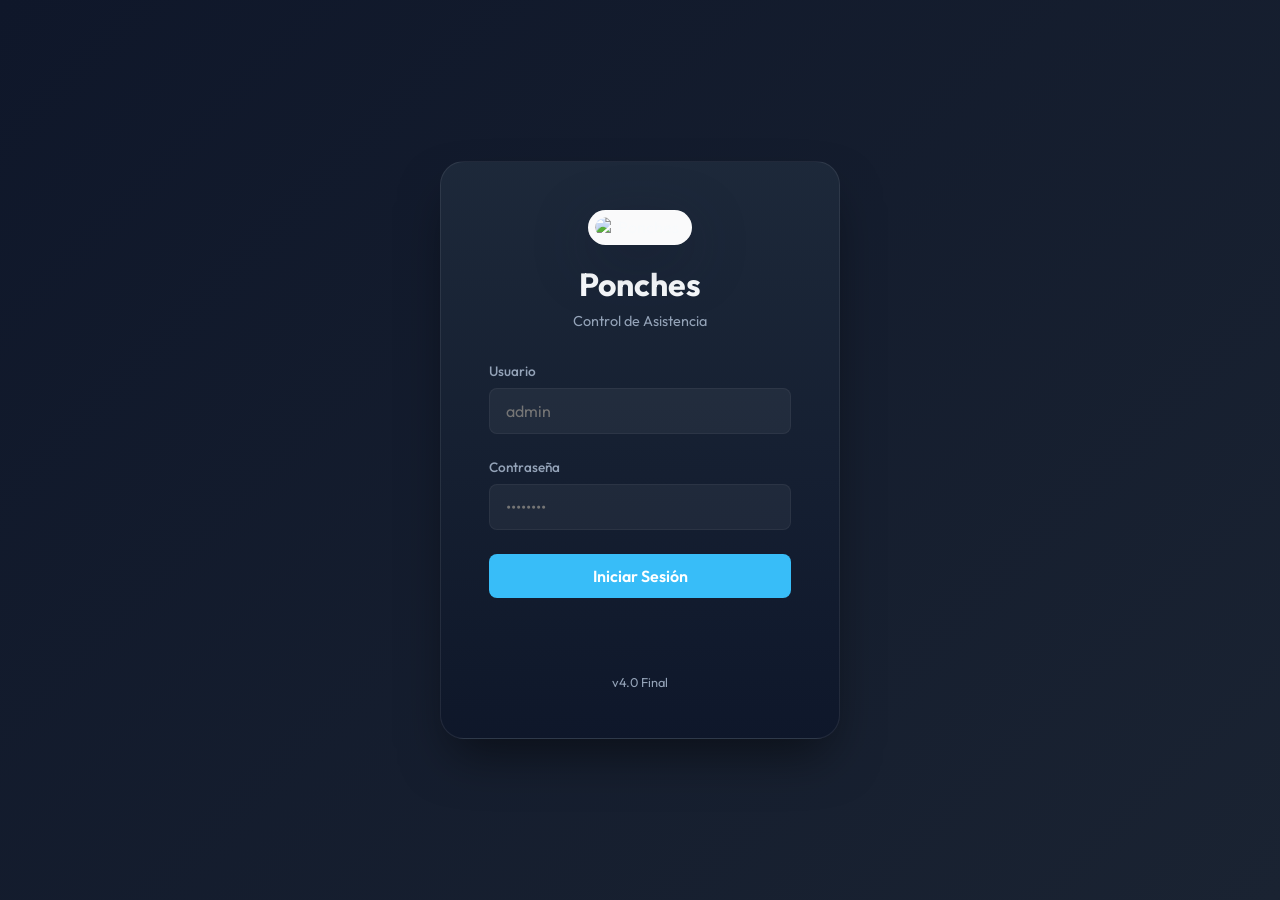
==== web/index.html @ 019fb008 "first commit" ====
<!DOCTYPE html>
<html lang="es">
<head>
    <meta charset="UTF-8">
    <meta name="viewport" content="width=device-width, initial-scale=1.0">
    <title>Ponches | Control de Asistencia Hikvision</title>
    <meta name="description" content="Sistema de control de asistencia Hikvision con panel instalable tipo PWA.">
    <meta name="theme-color" content="#1f6f5f">
    <meta name="mobile-web-app-capable" content="yes">
    <meta name="apple-mobile-web-app-capable" content="yes">
    <meta name="apple-mobile-web-app-status-bar-style" content="default">
    <meta name="apple-mobile-web-app-title" content="Ponches">
    <link rel="manifest" href="/manifest.webmanifest">
    <link rel="stylesheet" href="style.css?v=20260320a">
    <link rel="preconnect" href="https://fonts.googleapis.com">
    <link rel="preconnect" href="https://fonts.gstatic.com" crossorigin>
    <link href="https://fonts.googleapis.com/css2?family=Outfit:wght@300;400;600;700&display=swap" rel="stylesheet">
    <link rel="icon" href="data:image/svg+xml,<svg xmlns=%22http://www.w3.org/2000/svg%22 viewBox=%220 0 100 100%22><text y=%22.9em%22 font-size=%2290%22>⌚</text></svg>">
    <link rel="shortcut icon" href="/favicon-32.png" type="image/png">
    <link rel="icon" href="/favicon-32.png" sizes="32x32" type="image/png">
    <link rel="icon" href="/icons/icon-192.png" sizes="192x192" type="image/png">
    <link rel="apple-touch-icon" href="/apple-touch-icon.png">
</head>
<body>
    <svg class="app-icon-sprite" aria-hidden="true" focusable="false">
        <symbol id="icon-clock" viewBox="0 0 24 24">
            <path d="M12 6.75v5.25l3.5 2.1" fill="none" stroke="currentColor" stroke-linecap="round" stroke-linejoin="round" stroke-width="1.8"/>
            <circle cx="12" cy="12" r="8.25" fill="none" stroke="currentColor" stroke-width="1.8"/>
        </symbol>
        <symbol id="icon-dashboard" viewBox="0 0 24 24">
            <path d="M4.75 4.75h6.75v6.75H4.75zM12.5 4.75h6.75v4.5H12.5zM12.5 11.5h6.75v7.75H12.5zM4.75 13.75h6.75v5.5H4.75z" fill="none" stroke="currentColor" stroke-linejoin="round" stroke-width="1.8"/>
        </symbol>
        <symbol id="icon-devices" viewBox="0 0 24 24">
            <rect x="3.75" y="5" width="16.5" height="10.5" rx="2.25" fill="none" stroke="currentColor" stroke-width="1.8"/>
            <path d="M8.25 19h7.5M12 15.5V19" fill="none" stroke="currentColor" stroke-linecap="round" stroke-width="1.8"/>
        </symbol>
        <symbol id="icon-users" viewBox="0 0 24 24">
            <path d="M8.25 11a3.25 3.25 0 1 0 0-6.5 3.25 3.25 0 0 0 0 6.5ZM15.75 10a2.75 2.75 0 1 0 0-5.5 2.75 2.75 0 0 0 0 5.5Z" fill="none" stroke="currentColor" stroke-width="1.8"/>
            <path d="M3.75 18.25c.85-2.42 2.97-3.75 6-3.75s5.15 1.33 6 3.75M14.25 18.25c.51-1.48 1.8-2.43 3.75-2.75" fill="none" stroke="currentColor" stroke-linecap="round" stroke-width="1.8"/>
        </symbol>
        <symbol id="icon-departments" viewBox="0 0 24 24">
            <path d="M6 5h4.5v4.5H6zM13.5 5H18v4.5h-4.5zM9.75 14.5h4.5V19h-4.5z" fill="none" stroke="currentColor" stroke-linejoin="round" stroke-width="1.8"/>
            <path d="M8.25 9.5v2.25h7.5V9.5M12 11.75v2.75" fill="none" stroke="currentColor" stroke-linecap="round" stroke-linejoin="round" stroke-width="1.8"/>
        </symbol>
        <symbol id="icon-briefcase" viewBox="0 0 24 24">
            <path d="M9 6.25V5.5A1.75 1.75 0 0 1 10.75 3.75h2.5A1.75 1.75 0 0 1 15 5.5v.75" fill="none" stroke="currentColor" stroke-width="1.8"/>
            <rect x="3.75" y="6.25" width="16.5" height="11.5" rx="2.25" fill="none" stroke="currentColor" stroke-width="1.8"/>
            <path d="M3.75 11.25h16.5" fill="none" stroke="currentColor" stroke-width="1.8"/>
        </symbol>
        <symbol id="icon-attendance" viewBox="0 0 24 24">
            <path d="M7 3.75v3M17 3.75v3M4.75 8h14.5M6 6.25h12A1.75 1.75 0 0 1 19.75 8v10A1.75 1.75 0 0 1 18 19.75H6A1.75 1.75 0 0 1 4.25 18V8A1.75 1.75 0 0 1 6 6.25Z" fill="none" stroke="currentColor" stroke-linecap="round" stroke-linejoin="round" stroke-width="1.8"/>
            <path d="m9.25 13 1.75 1.75L14.75 11" fill="none" stroke="currentColor" stroke-linecap="round" stroke-linejoin="round" stroke-width="1.8"/>
        </symbol>
        <symbol id="icon-reports" viewBox="0 0 24 24">
            <path d="M7 4.25h7.25l3.5 3.5V18A1.75 1.75 0 0 1 16 19.75H7A1.75 1.75 0 0 1 5.25 18V6A1.75 1.75 0 0 1 7 4.25Z" fill="none" stroke="currentColor" stroke-linejoin="round" stroke-width="1.8"/>
            <path d="M14.25 4.25V8h3.5M8.5 11.25h6.75M8.5 14.25h6.75" fill="none" stroke="currentColor" stroke-linecap="round" stroke-linejoin="round" stroke-width="1.8"/>
        </symbol>
        <symbol id="icon-calendar" viewBox="0 0 24 24">
            <rect x="3.75" y="4" width="16.5" height="16" rx="2" fill="none" stroke="currentColor" stroke-linecap="round" stroke-linejoin="round" stroke-width="1.8"/>
            <path d="M7 2v4M17 2v4M3.75 9h16.5M8 14h2M14 14h2M8 18h2" fill="none" stroke="currentColor" stroke-linecap="round" stroke-linejoin="round" stroke-width="1.8"/>
        </symbol>
        <symbol id="icon-settings" viewBox="0 0 24 24">
            <path d="M12 8.75A3.25 3.25 0 1 0 12 15.25 3.25 3.25 0 0 0 12 8.75Z" fill="none" stroke="currentColor" stroke-width="1.8"/>
            <path d="M19 12a7.9 7.9 0 0 0-.12-1.33l2-1.56-1.9-3.3-2.42.78A8.09 8.09 0 0 0 14.2 5.3L13.75 2.75h-3.5L9.8 5.3a8.09 8.09 0 0 0-2.36 1.29l-2.42-.78-1.9 3.3 2 1.56A7.9 7.9 0 0 0 5 12c0 .45.04.9.12 1.33l-2 1.56 1.9 3.3 2.42-.78c.72.55 1.52.99 2.36 1.29l.45 2.55h3.5l.45-2.55c.84-.3 1.64-.74 2.36-1.29l2.42.78 1.9-3.3-2-1.56c.08-.43.12-.88.12-1.33Z" fill="none" stroke="currentColor" stroke-linejoin="round" stroke-width="1.4"/>
        </symbol>
        <symbol id="icon-alert" viewBox="0 0 24 24">
            <path d="M12 4.5 19.25 18H4.75L12 4.5Z" fill="none" stroke="currentColor" stroke-linejoin="round" stroke-width="1.8"/>
            <path d="M12 9v4.5M12 16.75h.01" fill="none" stroke="currentColor" stroke-linecap="round" stroke-width="1.8"/>
        </symbol>
        <symbol id="icon-chart" viewBox="0 0 24 24">
            <path d="M5 18.25h14M7.5 15.5V11M12 15.5V7.5M16.5 15.5V9.25" fill="none" stroke="currentColor" stroke-linecap="round" stroke-width="1.8"/>
        </symbol>
        <symbol id="icon-support" viewBox="0 0 24 24">
            <path d="M12 19.25a7.25 7.25 0 1 0-7.25-7.25" fill="none" stroke="currentColor" stroke-linecap="round" stroke-linejoin="round" stroke-width="1.8"/>
            <path d="M7.5 12.5v2.25A1.75 1.75 0 0 0 9.25 16.5h.75M16.5 12.5v1.5A4 4 0 0 1 12.5 18h-1" fill="none" stroke="currentColor" stroke-linecap="round" stroke-linejoin="round" stroke-width="1.8"/>
            <rect x="5.25" y="11" width="2.5" height="4.5" rx="1.1" fill="none" stroke="currentColor" stroke-width="1.8"/>
            <rect x="16.25" y="11" width="2.5" height="4.5" rx="1.1" fill="none" stroke="currentColor" stroke-width="1.8"/>
        </symbol>
        <symbol id="icon-phone" viewBox="0 0 24 24">
            <path d="M6.56 4.75h2.18c.43 0 .8.29.9.71l.54 2.27a.98.98 0 0 1-.28.95l-1.16 1.12a14.03 14.03 0 0 0 5.46 5.46l1.12-1.16c.25-.26.62-.37.97-.28l2.25.54c.42.1.71.47.71.9v2.18c0 .55-.45 1-1 1h-1.5C10 19.4 4.6 14 4.6 7.25v-1.5c0-.55.45-1 1-1Z" fill="none" stroke="currentColor" stroke-linecap="round" stroke-linejoin="round" stroke-width="1.8"/>
        </symbol>
        <symbol id="icon-mail" viewBox="0 0 24 24">
            <rect x="3.75" y="5.25" width="16.5" height="13.5" rx="2" fill="none" stroke="currentColor" stroke-width="1.8"/>
            <path d="m5.25 7 6.05 5.13a1.1 1.1 0 0 0 1.4 0L18.75 7" fill="none" stroke="currentColor" stroke-linecap="round" stroke-linejoin="round" stroke-width="1.8"/>
        </symbol>
        <symbol id="icon-globe" viewBox="0 0 24 24">
            <circle cx="12" cy="12" r="8.25" fill="none" stroke="currentColor" stroke-width="1.8"/>
            <path d="M12 3.75c2.05 2.04 3.25 5.06 3.25 8.25s-1.2 6.21-3.25 8.25c-2.05-2.04-3.25-5.06-3.25-8.25S9.95 5.79 12 3.75ZM4.25 12h15.5" fill="none" stroke="currentColor" stroke-linecap="round" stroke-linejoin="round" stroke-width="1.8"/>
        </symbol>
        <symbol id="icon-travel" viewBox="0 0 24 24">
            <path d="M20 7.5H4a1.75 1.75 0 0 0-1.75 1.75v8A1.75 1.75 0 0 0 4 19h16a1.75 1.75 0 0 0 1.75-1.75v-8A1.75 1.75 0 0 0 20 7.5Z" fill="none" stroke="currentColor" stroke-linejoin="round" stroke-width="1.8"/>
            <path d="M15.5 7.5V6a2 2 0 0 0-2-2h-3a2 2 0 0 0-2 2v1.5" fill="none" stroke="currentColor" stroke-linejoin="round" stroke-width="1.8"/>
            <path d="M12 12v3m-3-1.5h6" fill="none" stroke="currentColor" stroke-linecap="round" stroke-width="1.8"/>
        </symbol>
    </svg>
    <!-- Login Screen -->
    <div id="login-screen" class="login-screen">
        <div class="login-card">
            <div class="login-header">
                <img src="/logo-ponche.png" alt="Ponches" class="brand-logo-image login-brand-image">
                <h1>Ponches</h1>
                <p>Control de Asistencia</p>
            </div>
            <form id="login-form" class="login-form">
                <div class="form-group">
                    <label for="login-username">Usuario</label>
                    <input type="text" id="login-username" name="username" required placeholder="admin">
                </div>
                <div class="form-group">
                    <label for="login-password">Contraseña</label>
                    <input type="password" id="login-password" name="password" required placeholder="••••••••">
                </div>
                <button type="submit" class="btn btn-login">Iniciar Sesión</button>
                <p id="login-error" class="login-error"></p>
            </form>
            <p class="login-footer">v4.0 Final</p>
        </div>
    </div>

    <!-- Main App (hidden until logged in) -->
    <div class="app-container" id="app-container" style="display: none;">
        <div class="sidebar-backdrop" id="sidebar-backdrop"></div>
        <aside class="sidebar">
            <div class="logo">
                <img src="/logo-ponche.png" alt="Ponches" class="brand-logo-image sidebar-brand-image">
                <div class="logo-copy">
                    <h1>Ponches</h1>
                    <p>Control Empresarial</p>
                </div>
            </div>
            <nav>
                <ul>
                    <li class="active" data-page="dashboard" data-title="Dashboard"><span class="nav-item-content"><svg class="nav-icon" viewBox="0 0 24 24" aria-hidden="true"><use href="#icon-dashboard"></use></svg><span class="nav-text">Dashboard</span></span></li>
                    <li data-page="devices" data-title="Dispositivos"><span class="nav-item-content"><svg class="nav-icon" viewBox="0 0 24 24" aria-hidden="true"><use href="#icon-devices"></use></svg><span class="nav-text">Dispositivos</span></span></li>
                    <li class="nav-label">Organización</li>
                    <li data-page="employees" data-title="Empleados" class="nav-item-org"><span class="nav-item-content"><svg class="nav-icon" viewBox="0 0 24 24" aria-hidden="true"><use href="#icon-users"></use></svg><span class="nav-text">Empleados</span></span></li>
                    <li data-page="departments" data-title="Departamentos" class="nav-item-org"><span class="nav-item-content"><svg class="nav-icon" viewBox="0 0 24 24" aria-hidden="true"><use href="#icon-departments"></use></svg><span class="nav-text">Departamentos</span></span></li>
                    <li data-page="positions" data-title="Cargos" class="nav-item-org"><span class="nav-item-content"><svg class="nav-icon" viewBox="0 0 24 24" aria-hidden="true"><use href="#icon-briefcase"></use></svg><span class="nav-text">Cargos</span></span></li>
                    <li data-page="attendance" data-title="Asistencia" class="nav-item-org"><span class="nav-item-content"><svg class="nav-icon" viewBox="0 0 24 24" aria-hidden="true"><use href="#icon-attendance"></use></svg><span class="nav-text">Asistencia</span></span></li>
                    <li data-page="travel-allowances" data-title="Viáticos" class="nav-item-org"><span class="nav-item-content"><svg class="nav-icon" viewBox="0 0 24 24" aria-hidden="true"><use href="#icon-travel"></use></svg><span class="nav-text">Viáticos</span></span></li>
                    <li data-page="leaves" data-title="Permisos" class="nav-item-org"><span class="nav-item-content"><svg class="nav-icon" viewBox="0 0 24 24" aria-hidden="true"><use href="#icon-calendar"></use></svg><span class="nav-text">Permisos</span></span></li>
                    <li data-page="reports" data-title="Reportes"><span class="nav-item-content"><svg class="nav-icon" viewBox="0 0 24 24" aria-hidden="true"><use href="#icon-reports"></use></svg><span class="nav-text">Reportes</span></span></li>
                    <li data-page="settings">Configuración</li>
                </ul>
            </nav>
            <div class="sidebar-footer">
                <div class="sidebar-support-wrap" id="support-fab-wrap" style="padding-top: 1rem; border-top: 1px solid var(--border);">
                    <button type="button" class="btn btn-secondary btn-sm" id="support-fab-button" style="width: 100%; justify-content: flex-start; gap: 0.8rem; padding: 0.8rem 1rem;">
                        <svg viewBox="0 0 24 24" aria-hidden="true" style="width: 18px; height: 18px;"><use href="#icon-support"></use></svg>
                        <span>Soporte Técnico</span>
                    </button>
                    <p style="margin-top: 1rem; opacity: 0.5; font-size: 0.72rem;">v4.0 Final</p>
                </div>
            </div>
        </aside>

        <main class="content">
            <header class="top-bar">
                <div class="top-bar-title">
                    <button class="mobile-menu-btn" id="btn-mobile-menu" type="button" aria-label="Abrir menú">
                        <span></span>
                        <span></span>
                        <span></span>
                    </button>
                    <img src="/logo-ponche.png" alt="Ponches" class="brand-logo-image top-bar-brand-image">
                    <h2 id="page-title">Dashboard</h2>
                </div>
                <div class="user-profile">
                    <span class="status-dot"></span>
                    <span class="username" id="current-username">Admin</span>
                    <button class="btn btn-sm btn-secondary" id="btn-logout" style="margin-left: 10px;">Salir</button>
                </div>
            </header>

            <section id="dashboard" class="page active">
                <div class="dashboard-shell">
                    <div class="dashboard-hero">
                        <div class="dashboard-hero-copy">
                            <span class="eyebrow">Centro de Control</span>
                            <h3>Operacion diaria de asistencia</h3>
                            <p>Monitorea el estado de la jornada, revisa el flujo de ponches en tiempo real y mantén la operación alineada con la configuración corporativa.</p>
                            <div class="dashboard-hero-tags">
                                <span class="dashboard-tag">Tiempo real</span>
                                <span class="dashboard-tag" id="dashboard-date-label">Sincronizando jornada</span>
                            </div>
                        </div>
                        <div class="dashboard-brand-card">
                            <img src="/logo-ponche.png" alt="Ponches" class="brand-logo-image dashboard-brand-image">
                            <div class="dashboard-brand-copy">
                                <span class="dashboard-brand-kicker">Grupo MV</span>
                                <strong>Ponches</strong>
                                <p>Panel operativo unificado para asistencia, dispositivos y estructura organizacional.</p>
                            </div>
                        </div>
                    </div>
                <div class="stats-grid dashboard-stats-grid">
                    <div class="stat-card">
                        <div class="stat-card-header">
                            <span class="stat-icon" aria-hidden="true"><svg viewBox="0 0 24 24"><use href="#icon-users"></use></svg></span>
                            <h3>Presentes</h3>
                        </div>
                        <p class="number" id="stats-present">0</p>
                        <span class="trend positive">Empleados con registro activo hoy</span>
                    </div>
                    <div class="stat-card">
                        <div class="stat-card-header">
                            <span class="stat-icon" aria-hidden="true"><svg viewBox="0 0 24 24"><use href="#icon-alert"></use></svg></span>
                            <h3>Tardanzas</h3>
                        </div>
                        <p class="number" id="stats-late">0</p>
                        <span class="trend negative">2 requiere atención</span>
                    </div>
                    <div class="stat-card">
                        <h3>Ausentes</h3>
                        <p class="number" id="stats-absent">0</p>
                    </div>
                    <div class="stat-card">
                        <h3>Dispositivos</h3>
                        <p class="number" id="stats-devices">0</p>
                        <span class="trend">En línea</span>
                    </div>
                </div>
                </div>

                <div class="live-feed dashboard-panel">
                    <div class="feed-header">
                        <div>
                            <h3>Ponches en Tiempo Real</h3>
                            <p class="section-lead">Actividad reciente recibida por WebSocket y estado de conectividad del ecosistema operativo.</p>
                        </div>
                        <button class="btn btn-sm" id="btn-scan">Escanear Red</button>
                    </div>
                    <div class="feed-table-container">
                        <table id="events-table">
                            <thead>
                                <tr>
                                    <th>Hora</th>
                                    <th>Empleado</th>
                                    <th>ID</th>
                                    <th>Terminal</th>
                                    <th>Estado</th>
                                </tr>
                            </thead>
                            <tbody>
                                <!-- Dinámico -->
                            </tbody>
                        </table>
                    </div>
                </div>
            </section>

            <section id="devices" class="page">
                <div class="page-header">
                    <div>
                        <h3>Administrador de Dispositivos</h3>
                        <p class="section-lead">Gestiona múltiples terminales Hikvision, define una por defecto y mantén el descubrimiento de red separado de la configuración operativa.</p>
                    </div>
                    <div class="header-actions">
                        <button class="btn btn-secondary btn-sm" id="btn-add-device">+ Nuevo Dispositivo</button>
                        <button class="btn btn-sm" id="btn-refresh-devices">Refrescar SADP</button>
                    </div>
                </div>
                <div class="device-admin-grid">
                    <div class="device-panel device-overview">
                        <div class="device-overview-copy">
                            <span class="eyebrow">Arquitectura</span>
                            <h4>Terminales administradas por empresa</h4>
                            <p>La terminal marcada como predeterminada alimenta la configuración activa del backend. Las demás quedan registradas para operación, expansión y futura rotación.</p>
                        </div>
                        <div class="device-overview-metrics">
                            <div class="device-metric">
                                <span class="device-metric-label">Gestionados</span>
                                <strong id="managed-devices-count">0</strong>
                            </div>
                            <div class="device-metric">
                                <span class="device-metric-label">Predeterminado</span>
                                <strong id="default-device-name">Sin asignar</strong>
                            </div>
                        </div>
                    </div>

                    <div class="device-panel">
                        <div class="device-panel-header">
                            <div>
                                <h4>Dispositivos configurados</h4>
                                <p>Alias, credenciales y prioridad operativa.</p>
                            </div>
                            <button class="btn btn-secondary btn-sm" id="btn-add-device-inline">Agregar manual</button>
                        </div>
                        <div class="users-table-container">
                            <table id="managed-devices-table">
                                <thead>
                                    <tr>
                                        <th>Dispositivo</th>
                                        <th>IP / Puerto</th>
                                        <th>Credenciales</th>
                                        <th>Rol</th>
                                        <th>Acciones</th>
                                    </tr>
                                </thead>
                                <tbody id="managed-devices-list">
                                    <!-- Dispositivos gestionados -->
                                </tbody>
                            </table>
                        </div>
                    </div>

                    <div class="device-panel">
                        <div class="device-panel-header">
                            <div>
                                <h4>Descubiertos en la red</h4>
                                <p>Resultados de SADP para importar rápidamente al inventario.</p>
                            </div>
                            <button class="btn btn-sm" id="btn-scan-devices-inline">Escanear ahora</button>
                        </div>
                        <div class="users-table-container">
                            <table id="devices-table">
                                <thead>
                                    <tr>
                                        <th>Modelo</th>
                                        <th>Serie</th>
                                        <th>IP</th>
                                        <th>Fuente</th>
                                        <th>Acción</th>
                                    </tr>
                                </thead>
                                <tbody id="discovered-devices-list">
                                    <!-- Dispositivos encontrados aparecerán aquí -->
                                </tbody>
                            </table>
                        </div>
                    </div>
                </div>
            </section>

            <section id="employees" class="page">
                <div class="page-header">
                    <h3>Gestión de Empleados</h3>
                    <button class="btn btn-sm" id="btn-add-employee">+ Nuevo Empleado</button>
                </div>
                <div class="employees-grid" id="employees-list">
                    <!-- Tarjetas de empleados -->
                </div>
            </section>

            <section id="departments" class="page">
                <div class="page-header">
                    <h3>Gestión de Departamentos</h3>
                    <button class="btn btn-sm" id="btn-add-dept">+ Nuevo Departamento</button>
                </div>
                <div class="card">
                    <div class="users-table-container">
                        <table id="departments-table">
                            <thead>
                                <tr>
                                    <th>Nombre</th>
                                    <th>Descripción</th>
                                    <th>Empleados</th>
                                    <th>Acciones</th>
                                </tr>
                            </thead>
                            <tbody id="departments-list">
                                <!-- Departamentos cargados dinámicamente -->
                            </tbody>
                        </table>
                    </div>
                </div>
            </section>

            <section id="positions" class="page">
                <div class="page-header">
                    <h3>Gestión de Cargos / Posiciones</h3>
                    <button class="btn btn-sm" id="btn-add-pos">+ Nuevo Cargo</button>
                </div>
                <div class="card">
                    <div class="users-table-container">
                        <table id="positions-table">
                            <thead>
                                <tr>
                                    <th>Nombre</th>
                                    <th>Departamento</th>
                                    <th>Nivel</th>
                                    <th>Empleados</th>
                                    <th>Acciones</th>
                                </tr>
                            </thead>
                            <tbody id="positions-list">
                                <!-- Cargos cargados dinámicamente -->
                            </tbody>
                        </table>
                    </div>
                </div>
            </section>


            <!-- Permisos y Ausencias -->
            <section id="leaves" class="page">
                <div class="page-header">
                    <div>
                        <h3>Permisos y Ausencias</h3>
                        <p class="section-lead">Gestión de ausencias justificadas, vacaciones, licencias médicas y otros permisos autorizados.</p>
                    </div>
                    <div class="header-actions">
                        <button class="btn btn-sm" id="btn-new-leave" type="button" onclick="openNewLeaveModal()">+ Nuevo Permiso</button>
                    </div>
                </div>
                <div class="travel-filter-bar">
                    <button class="leave-filter-btn active" data-status="all">Todos</button>
                    <button class="leave-filter-btn" data-status="Approved">Aprobados</button>
                    <button class="leave-filter-btn" data-status="Pending">Pendientes</button>
                    <button class="leave-filter-btn" data-status="Rejected">Rechazados</button>
                </div>
                <div class="card" style="padding: 0;">
                    <div class="users-table-container">
                        <table id="leaves-table">
                            <thead>
                                <tr>
                                    <th>Empleado</th>
                                    <th>Tipo</th>
                                    <th>Fecha</th>
                                    <th>Días</th>
                                    <th>Estado / Autoriza</th>
                                    <th>Acciones</th>
                                </tr>
                            </thead>
                            <tbody id="leaves-list">
                                <!-- Dinámico -->
                            </tbody>
                        </table>
                    </div>
                </div>
            </section>

            <!-- Viáticos -->
            <section id="travel-allowances" class="page">
                <div class="page-header">
                    <div>
                        <h3>Solicitudes de Viáticos</h3>
                        <p class="section-lead">Gestiona solicitudes de viáticos con cálculo automático basado en tarifas configuradas.</p>
                    </div>
                    <div class="header-actions">
                        <button class="btn btn-secondary btn-sm" id="btn-manage-rates">
                            <svg viewBox="0 0 24 24" aria-hidden="true" style="width:16px;height:16px"><use href="#icon-settings"></use></svg>
                            Tarifas
                        </button>
                        <button class="btn btn-sm" id="btn-new-travel">
                            + Nueva Solicitud
                        </button>
                    </div>
                </div>

                <!-- Filter bar -->
                <div class="travel-filter-bar">
                    <button class="travel-filter-btn active" data-status="all">Todas</button>
                    <button class="travel-filter-btn" data-status="Pending">Pendientes</button>
                    <button class="travel-filter-btn" data-status="Approved">Aprobadas</button>
                    <button class="travel-filter-btn" data-status="Rejected">Rechazadas</button>
                </div>

                <div class="card" style="padding: 0;">
                    <div class="users-table-container">
                        <table id="travel-table">
                            <thead>
                                <tr>
                                    <th>Empleado</th>
                                    <th>Destino</th>
                                    <th>Salida</th>
                                    <th>Regreso</th>
                                    <th>Días</th>
                                    <th>Tarifa</th>
                                    <th>Monto</th>
                                    <th>Estado</th>
                                    <th>Acciones</th>
                                </tr>
                            </thead>
                            <tbody id="travel-list">
                                <tr>
                                    <td colspan="9" style="text-align:center;padding:2rem;color:var(--text-muted);">Selecciona la sección de viáticos para cargar los datos.</td>
                                </tr>
                            </tbody>
                        </table>
                    </div>
                </div>
            </section>

            <section id="reports" class="page">
                <div class="page-header">
                    <h3>Reportes Empresariales</h3>
                </div>
                <div class="reports-grid">
                    <div class="report-card">
                        <span class="report-icon" aria-hidden="true"><svg viewBox="0 0 24 24"><use href="#icon-reports"></use></svg></span>
                        <h4>Asistencia Diaria</h4>
                        <p>Resumen de entradas y salidas del día.</p>
                        <div class="download-btns">
                            <button class="btn-outline btn-sm">PDF</button>
                            <button class="btn-outline btn-sm">Excel</button>
                        </div>
                    </div>
                    <div class="report-card">
                        <span class="report-icon" aria-hidden="true"><svg viewBox="0 0 24 24"><use href="#icon-attendance"></use></svg></span>
                        <h4>Pre-Nómina Quincenal</h4>
                        <p>Cálculo de horas para pago de personal.</p>
                        <div class="download-btns">
                            <button class="btn-outline btn-sm">Excel</button>
                        </div>
                    </div>
                    <div class="report-card">
                        <span class="report-icon" aria-hidden="true"><svg viewBox="0 0 24 24"><use href="#icon-alert"></use></svg></span>
                        <h4>Tardanzas y Faltas</h4>
                        <p>Control disciplinario y puntualidad.</p>
                        <div class="download-btns">
                            <button class="btn-outline btn-sm">PDF</button>
                        </div>
                    </div>
                    <div class="report-card">
                        <span class="report-icon" aria-hidden="true"><svg viewBox="0 0 24 24"><use href="#icon-chart"></use></svg></span>
                        <h4>KPIs de Asistencia</h4>
                        <p>Tasa de ausentismo y efectividad.</p>
                        <div class="download-btns">
                            <button class="btn-outline btn-sm">PDF</button>
                        </div>
                    </div>

                </div>
            </section>

            <!-- ===== REPORTE DE ASISTENCIA EN VIVO ===== -->
            <section id="attendance" class="page">
                <div class="ar-shell">
                    <!-- top bar -->
                    <div class="ar-topbar">
                        <div class="ar-topbar-title">

                            <h3>Asistencia por Período</h3>
                        </div>
                        <div class="ar-export-btns">
                            <button class="btn btn-secondary btn-sm" id="ar-export-excel">
                                <svg viewBox="0 0 24 24" aria-hidden="true" style="width:15px;height:15px"><use href="#icon-reports"></use></svg>
                                Excel
                            </button>
                            <button class="btn btn-sm" id="ar-export-pdf">
                                <svg viewBox="0 0 24 24" aria-hidden="true" style="width:15px;height:15px"><use href="#icon-reports"></use></svg>
                                PDF
                            </button>
                        </div>
                    </div>

                    <!-- filters -->
                    <div class="ar-filters">
                        <div class="ar-filter-group">
                            <label for="ar-from">Desde</label>
                            <input type="date" id="ar-from" class="ar-input">
                        </div>
                        <div class="ar-filter-group">
                            <label for="ar-to">Hasta</label>
                            <input type="date" id="ar-to" class="ar-input">
                        </div>
                        <div class="ar-filter-group">
                            <label for="ar-dept">Departamento</label>
                            <select id="ar-dept" class="ar-input">
                                <option value="">Todos</option>
                            </select>
                        </div>
                        <div class="ar-filter-group ar-filter-search">
                            <label for="ar-search">Buscar empleado</label>
                            <input type="text" id="ar-search" class="ar-input" placeholder="Nombre o No.">
                        </div>
                        <div class="ar-filter-group">
                            <label for="ar-status">Estado</label>
                            <select id="ar-status" class="ar-input">
                                <option value="">Todos</option>
                                <option value="Presente">Presente</option>
                                <option value="Tarde">Tarde</option>
                                <option value="Falta">Falta</option>
                                <option value="Incompleto">Incompleto</option>
                            </select>
                        </div>
                        <button class="btn btn-sm" id="ar-apply">Aplicar</button>
                    </div>

                    <!-- KPI summary chips -->
                    <div class="ar-kpis" id="ar-kpis">
                        <div class="ar-kpi ar-kpi-total">
                            <span class="ar-kpi-val" id="ar-kpi-total">—</span>
                            <span class="ar-kpi-label">Registros</span>
                        </div>
                        <div class="ar-kpi ar-kpi-present">
                            <span class="ar-kpi-val" id="ar-kpi-present">—</span>
                            <span class="ar-kpi-label">Presentes</span>
                        </div>
                        <div class="ar-kpi ar-kpi-late">
                            <span class="ar-kpi-val" id="ar-kpi-late">—</span>
                            <span class="ar-kpi-label">Tardanzas</span>
                        </div>
                        <div class="ar-kpi ar-kpi-absent">
                            <span class="ar-kpi-val" id="ar-kpi-absent">—</span>
                            <span class="ar-kpi-label">Faltas</span>
                        </div>
                        <div class="ar-kpi ar-kpi-hours">
                            <span class="ar-kpi-val" id="ar-kpi-hours">—</span>
                            <span class="ar-kpi-label">Horas Totales</span>
                        </div>
                        <div class="ar-kpi ar-kpi-overtime">
                            <span class="ar-kpi-val" id="ar-kpi-overtime">—</span>
                            <span class="ar-kpi-label">H. Extra</span>
                        </div>
                    </div>

                    <!-- Table -->
                    <div class="ar-table-wrap">
                        <div class="ar-loading" id="ar-loading">
                            <svg viewBox="0 0 24 24" class="ar-spinner" aria-hidden="true"><circle cx="12" cy="12" r="9" fill="none" stroke="currentColor" stroke-width="2" stroke-dasharray="28 56" stroke-linecap="round"/></svg>
                            Cargando datos...
                        </div>
                        <div class="ar-empty" id="ar-empty" style="display:none">
                            <svg viewBox="0 0 24 24" aria-hidden="true" style="width:40px;height:40px;opacity:.3"><use href="#icon-attendance"></use></svg>
                            <p>Sin registros para este período</p>
                        </div>
                        <table class="ar-table" id="ar-table" style="display:none">
                            <thead>
                                <tr>
                                    <th data-col="employeeNo" class="ar-th sortable">No. <span class="sort-icon"></span></th>
                                    <th data-col="employeeName" class="ar-th sortable">Empleado <span class="sort-icon"></span></th>
                                    <th data-col="department" class="ar-th sortable">Depto. <span class="sort-icon"></span></th>
                                    <th data-col="date" class="ar-th sortable">Fecha <span class="sort-icon"></span></th>
                                    <th data-col="checkIn" class="ar-th sortable">Entrada <span class="sort-icon"></span></th>
                                    <th data-col="checkOut" class="ar-th sortable">Salida <span class="sort-icon"></span></th>
                                    <th data-col="totalHours" class="ar-th sortable">Horas <span class="sort-icon"></span></th>
                                    <th data-col="overtimeHrs" class="ar-th sortable">H.Extra <span class="sort-icon"></span></th>
                                    <th data-col="lateMinutes" class="ar-th sortable">Min.Tarde <span class="sort-icon"></span></th>
                                    <th data-col="status" class="ar-th sortable">Estado <span class="sort-icon"></span></th>
                                    <th class="ar-th">Acción</th>
                                </tr>
                            </thead>
                            <tbody id="ar-tbody"></tbody>
                        </table>
                    </div>

                    <div class="ar-footer" id="ar-footer" style="display:none">
                        <span id="ar-row-count"></span>
                    </div>
                </div>
            </section>

            <section id="settings" class="page">
                <div class="page-header">
                    <div>
                        <h3>Configuración Empresarial</h3>
                        <p class="section-lead">Centraliza la identidad de la empresa, reglas de asistencia e integración LDAP en un solo flujo administrativo.</p>
                    </div>
                </div>

                <!-- Tabs Navigation -->
                <div class="tabs">
                    <button class="tab-btn active" data-tab="tab-company">
                        <span class="tab-btn-kicker">Empresa</span>
                        <span class="tab-btn-label">Identidad y Directorio</span>
                    </button>
                    <button class="tab-btn" data-tab="tab-users">
                        <span class="tab-btn-kicker">Acceso</span>
                        <span class="tab-btn-label">Usuarios del sistema</span>
                    </button>
                </div>

                <!-- Tab Content: Company -->
                <div class="tab-content active" id="tab-company">
                    <div class="settings-grid">

                        <div class="settings-card">
                            <div class="settings-card-header">
                                <div>
                                    <h4>Identidad y reglas</h4>
                                    <p>Datos visibles de la empresa y parámetros laborales globales.</p>
                                </div>
                            </div>
                            <form id="config-form">
                                <div class="form-grid">
                                    <div class="form-group" style="grid-column: 1/-1;">
                                        <label>Nombre de la Empresa</label>
                                        <input type="text" name="company_name" placeholder="Tu Empresa S.R.L.">
                                    </div>
                                    <div class="form-group" style="grid-column: 1/-1;">
                                        <label>RNC (Opcional)</label>
                                        <input type="text" name="company_rnc" placeholder="1-30-12345-6">
                                    </div>
                                    <div class="form-group">
                                        <label>Tolerancia (Minutos)</label>
                                        <input type="number" name="grace_period" value="15">
                                    </div>
                                    <div class="form-group">
                                        <label>Horas Jornada</label>
                                        <input type="number" name="work_hours" value="8">
                                    </div>
                                </div>
                                <div class="settings-actions">
                                    <button type="submit" class="btn">Guardar Configuración</button>
                                </div>
                            </form>
                        </div>

                        <div class="settings-card">
                            <div class="settings-card-header">
                                <div>
                                    <h4>Directorio LDAP / Active Directory</h4>
                                    <p>Mueve la integración corporativa al contexto correcto: empresa, identidad y sincronización de usuarios.</p>
                                </div>
                            </div>
                            <form id="ldap-form">
                                <div class="form-grid">
                                    <div class="form-group" style="grid-column: 1/-1;">
                                        <label>Servidor LDAP (Domain Controller)</label>
                                        <input type="text" name="ldap_host" placeholder="ldap.empresa.com">
                                    </div>
                                    <div class="form-group">
                                        <label>Puerto</label>
                                        <input type="number" name="ldap_port" value="389">
                                    </div>
                                    <div class="form-group">
                                        <label>Base DN</label>
                                        <input type="text" name="ldap_base_dn" placeholder="dc=empresa,dc=com">
                                    </div>
                                    <div class="form-group" style="grid-column: 1/-1;">
                                        <label>Bind DN (Usuario de Lectura)</label>
                                        <input type="text" name="ldap_bind_dn" placeholder="cn=admin,dc=empresa,dc=com">
                                    </div>
                                    <div class="form-group">
                                        <label>Bind Password</label>
                                        <input type="password" name="ldap_bind_pass" placeholder="••••••••">
                                    </div>
                                    <div class="form-group">
                                        <label>Filtro de Usuarios</label>
                                        <input type="text" name="ldap_user_filter" value="(objectClass=person)">
                                    </div>
                                </div>
                                <div class="settings-actions settings-actions-split">
                                    <div class="actions-left">
                                        <button type="button" class="btn btn-secondary" id="btn-test-ldap">Probar Conexión</button>
                                        <button type="button" class="btn btn-accent" id="btn-sync-ldap">Sincronizar Ahora</button>
                                    </div>
                                    <button type="submit" class="btn">Guardar LDAP</button>
                                </div>
                            </form>
                        </div>
                    </div>
                </div>

                <!-- Tab Content: Users -->
                <div class="tab-content" id="tab-users">
                    <div class="card">
                        <div class="page-header">
                            <h3>Usuarios del Sistema</h3>
                            <button class="btn btn-sm" id="btn-add-user">+ Nuevo Usuario</button>
                        </div>
                        <div class="users-table-container">
                            <table id="users-table">
                                <thead>
                                    <tr>
                                        <th>Username</th>
                                        <th>Nombre Completo</th>
                                        <th>Email</th>
                                        <th>Rol</th>
                                        <th>Acciones</th>
                                    </tr>
                                </thead>
                                <tbody id="users-list">
                                    <!-- Usuarios cargados dinámicamente -->
                                </tbody>
                            </table>
                        </div>
                    </div>

                    <!-- Empleados LDAP para crear usuario -->
                    <div class="card" style="margin-top: 1.5rem;">
                        <div class="page-header">
                            <h3>Crear Usuario desde LDAP</h3>
                            <button class="btn btn-sm btn-secondary" id="btn-refresh-ldap">Refrescar LDAP</button>
                        </div>
                        <p class="text-muted" style="margin-bottom: 1rem;">
                            Empleados sincronizados desde LDAP sin usuario en el sistema:
                        </p>
                        <div class="users-table-container">
                            <table id="ldap-users-table">
                                <thead>
                                    <tr>
                                        <th>Empleado</th>
                                        <th>Nombre</th>
                                        <th>Departamento</th>
                                        <th>Email</th>
                                        <th>Acción</th>
                                    </tr>
                                </thead>
                                <tbody id="ldap-users-list">
                                    <!-- Empleados LDAP cargados dinámicamente -->
                                </tbody>
                            </table>
                        </div>
                    </div>
                </div>
            </section>
        </main>

    </div>

    <div class="modal-overlay" id="employee-modal">
        <div class="modal-card">
            <div class="modal-header">
                <h3 id="modal-title">Nuevo Empleado</h3>
                <button class="close-modal">&times;</button>
            </div>
            <form id="employee-form" class="modal-body">
                <input type="hidden" name="id" id="employee-id">
                <div class="form-grid">
                    <div class="form-group">
                        <label>Nombre(s)</label>
                        <input type="text" name="firstName" required placeholder="Ej. Juan">
                    </div>
                    <div class="form-group">
                        <label>Apellido(s)</label>
                        <input type="text" name="lastName" required placeholder="Ej. Pérez">
                    </div>
                    <div class="form-group">
                        <label>ID / Cédula</label>
                        <input type="text" name="idNumber" required placeholder="000-0000000-0">
                    </div>
                    <div class="form-group">
                        <label>No. Empleado (Reloj)</label>
                        <input type="text" name="employeeNo" required placeholder="101">
                    </div>
                    <div class="form-group">
                        <label>No. Flota</label>
                        <input type="text" name="fleetNo" placeholder="Ej. FL-001">
                    </div>
                    <div class="form-group">
                        <label>No. PersonalInterno</label>
                        <input type="text" name="personalNo" placeholder="Ej. EMP-001">
                    </div>
                    <div class="form-group">
                        <label>Correo</label>
                        <input type="email" name="email" placeholder="juan@empresa.com">
                    </div>
                    <div class="form-group">
                        <label>Salario Base</label>
                        <input type="number" name="baseSalary" min="0" step="0.01" placeholder="0.00">
                    </div>
                    <div class="form-group">
                        <label>Fecha de Nacimiento</label>
                        <input type="date" name="birthDate" required>
                    </div>
                    <div class="form-group">
                        <label>Fecha de Ingreso</label>
                        <input type="date" name="hireDate" required>
                    </div>
                    <div class="form-group">
                        <label>Departamento</label>
                        <select name="departmentId" id="select-dept">
                            <option value="">Cargando...</option>
                        </select>
                    </div>
                    <div class="form-group">
                        <label>Cargo</label>
                        <select name="positionId" id="select-pos">
                            <option value="">Cargando...</option>
                        </select>
                    </div>
                    <div class="form-group">
                        <label>Estado</label>
                        <select name="status">
                            <option value="Active">Activo</option>
                            <option value="Inactive">Inactivo</option>
                            <option value="Suspended">Suspendido</option>
                            <option value="Terminated">Terminado</option>
                        </select>
                    </div>
                </div>
                <div class="modal-footer">
                    <button type="button" class="btn btn-secondary close-modal">Cancelar</button>
                    <button type="submit" class="btn" id="employee-submit-btn">Guardar Empleado</button>
                </div>
            </form>
        </div>
    </div>

    <div class="modal-overlay" id="face-modal">
        <div class="modal-card" style="width: 400px;">
            <div class="modal-header">
                <h3>Registrar Rostro</h3>
                <button class="close-modal">&times;</button>
            </div>
            <form id="face-form" class="modal-body">
                <input type="hidden" name="employeeNo" id="face-emp-no">
                <div class="form-group">
                    <label>Seleccionar Foto (JPG)</label>
                    <input type="file" name="photo" accept="image/jpeg" required>
                </div>
                <p class="text-muted" style="font-size: 0.75rem; margin-top: 10px;">
                    La foto debe tener buena iluminación y el rostro centrado.
                </p>
                <div class="modal-footer">
                    <button type="button" class="btn btn-secondary close-modal">Cancelar</button>
                    <button type="submit" class="btn">Enviar al Dispositivo</button>
                </div>
            </form>
        </div>
    </div>

    <div class="modal-overlay" id="device-modal">
        <div class="modal-card" style="width: 560px;">
            <div class="modal-header">
                <h3 id="device-modal-title">Nuevo Dispositivo</h3>
                <button class="close-modal">&times;</button>
            </div>
            <form id="device-form" class="modal-body">
                <input type="hidden" name="id" id="device-id">
                <div class="form-grid">
                    <div class="form-group">
                        <label>Alias del Dispositivo</label>
                        <input type="text" name="name" id="device-name" required placeholder="Ej. Terminal Recepción">
                    </div>
                    <div class="form-group">
                        <label>IP</label>
                        <input type="text" name="ip" id="device-ip" required placeholder="192.168.1.64">
                    </div>
                    <div class="form-group">
                        <label>Puerto</label>
                        <input type="number" name="port" id="device-port" value="80">
                    </div>
                    <div class="form-group">
                        <label>Usuario</label>
                        <input type="text" name="username" id="device-username" placeholder="admin">
                    </div>
                    <div class="form-group">
                        <label>Contraseña</label>
                        <input type="password" name="password" id="device-password" placeholder="••••••••">
                    </div>
                    <div class="form-group">
                        <label>Origen</label>
                        <select name="source" id="device-source">
                            <option value="manual">Manual</option>
                            <option value="sadp">SADP</option>
                        </select>
                    </div>
                    <div class="form-group">
                        <label>Modelo</label>
                        <input type="text" name="model" id="device-model" placeholder="DS-K1T671">
                    </div>
                    <div class="form-group">
                        <label>Serie</label>
                        <input type="text" name="serial" id="device-serial" placeholder="Serial del dispositivo">
                    </div>
                    <div class="form-group" style="grid-column: 1/-1;">
                        <label class="checkbox-inline">
                            <input type="checkbox" name="isDefault" id="device-default">
                            <span>Marcar como dispositivo predeterminado</span>
                        </label>
                    </div>
                </div>
                <div class="modal-footer">
                    <button type="button" class="btn btn-secondary close-modal">Cancelar</button>
                    <button type="submit" class="btn">Guardar Dispositivo</button>
                </div>
            </form>
        </div>
    </div>

    <!-- Modal Nuevo/Editar Usuario -->
    <div class="modal-overlay" id="user-modal">
        <div class="modal-card" style="width: 500px;">
            <div class="modal-header">
                <h3 id="user-modal-title">Nuevo Usuario</h3>
                <button class="close-modal">&times;</button>
            </div>
            <form id="user-form" class="modal-body">
                <input type="hidden" name="id" id="user-id">
                <input type="hidden" name="employeeId" id="user-employee-id">
                <div class="form-grid">
                    <div class="form-group">
                        <label>Username</label>
                        <input type="text" name="username" id="user-username" required placeholder="ej. jperez">
                    </div>
                    <div class="form-group">
                        <label>Nombre Completo</label>
                        <input type="text" name="fullName" id="user-fullname" required placeholder="Juan Pérez">
                    </div>
                    <div class="form-group" style="grid-column: 1/-1;">
                        <label>Email</label>
                        <input type="email" name="email" id="user-email" required placeholder="juan@empresa.com">
                    </div>
                    <div class="form-group">
                        <label>Rol</label>
                        <select name="role" id="user-role" required>
                            <option value="viewer">Viewer (Solo lectura)</option>
                            <option value="manager">Manager (Gestión empleados)</option>
                            <option value="admin">Admin (Acceso completo)</option>
                        </select>
                    </div>
                    <div class="form-group">
                        <label>Contraseña</label>
                        <input type="password" name="password" id="user-password" placeholder="••••••••" required>
                    </div>
                </div>
                <p class="text-muted" style="font-size: 0.75rem; margin-top: 10px;">
                    * Contraseña mínima 6 caracteres. Dejar en blanco para editar sin cambiar.
                </p>
                <div class="modal-footer">
                    <button type="button" class="btn btn-secondary close-modal">Cancelar</button>
                    <button type="submit" class="btn">Guardar Usuario</button>
                </div>
            </form>
        </div>
    </div>

    <!-- Modal Nuevo/Editar Departamento -->
    <div class="modal-overlay" id="dept-modal">
        <div class="modal-card" style="width: 500px;">
            <div class="modal-header">
                <h3 id="dept-modal-title">Nuevo Departamento</h3>
                <button class="close-modal">&times;</button>
            </div>
            <form id="dept-form" class="modal-body">
                <input type="hidden" name="id" id="dept-id">
                <div class="form-grid">
                    <div class="form-group" style="grid-column: 1/-1;">
                        <label>Nombre del Departamento</label>
                        <input type="text" name="name" id="dept-name" required placeholder="Ej. Recursos Humanos">
                    </div>
                    <div class="form-group" style="grid-column: 1/-1;">
                        <label>Descripción</label>
                        <textarea name="description" id="dept-description" rows="3" placeholder="Descripción opcional del departamento"></textarea>
                    </div>
                    <div class="form-group" style="grid-column: 1/-1;">
                        <label>Encargado / Supervisor</label>
                        <select name="managerId" id="dept-manager">
                            <option value="">Ninguno / Seleccionar después</option>
                        </select>
                        <p class="text-muted" style="font-size:0.75rem; margin-top:5px;">El encargado recibirá el reporte de empleados del departamento.</p>
                    </div>
                </div>
                <div class="modal-footer">
                    <button type="button" class="btn btn-secondary close-modal">Cancelar</button>
                    <button type="submit" class="btn">Guardar Departamento</button>
                </div>
            </form>
        </div>
    </div>

    <!-- Modal Nuevo/Editar Cargo -->
    <div class="modal-overlay" id="pos-modal">
        <div class="modal-card" style="width: 500px;">
            <div class="modal-header">
                <h3 id="pos-modal-title">Nuevo Cargo</h3>
                <button class="close-modal">&times;</button>
            </div>
            <form id="pos-form" class="modal-body">
                <input type="hidden" name="id" id="pos-id">
                <div class="form-grid">
                    <div class="form-group" style="grid-column: 1/-1;">
                        <label>Nombre del Cargo</label>
                        <input type="text" name="name" id="pos-name" required placeholder="Ej. Gerente de Ventas">
                    </div>
                    <div class="form-group">
                        <label>Departamento</label>
                        <select name="departmentId" id="pos-dept-select">
                            <option value="">Seleccionar Departamento</option>
                        </select>
                    </div>
                    <div class="form-group">
                        <label>Nivel</label>
                        <input type="number" name="level" id="pos-level" value="1" min="1" placeholder="1">
                    </div>
                </div>
                <div class="modal-footer">
                    <button type="button" class="btn btn-secondary close-modal">Cancelar</button>
                    <button type="submit" class="btn">Guardar Cargo</button>
                </div>
            </form>
        </div>
    </div>

    <!-- Modal Nueva / Editar Solicitud de Viático -->
    <div class="modal-overlay" id="travel-modal">
        <div class="modal-card" style="width: 640px;">
            <div class="modal-header">
                <h3 id="travel-modal-title">Nueva Solicitud de Viático</h3>
                <button class="close-modal" data-modal="travel-modal">&times;</button>
            </div>
            <form id="travel-form" class="modal-body">
                <input type="hidden" name="id" id="travel-id">
                <div class="form-grid">
                    <div class="form-group">
                        <label>Tipo de Solicitud</label>
                        <select id="travel-request-type" required>
                            <option value="single">Individual</option>
                            <option value="group">Grupal</option>
                        </select>
                    </div>
                    <div class="form-group">
                        <label>Nombre del Grupo (opcional)</label>
                        <input type="text" id="travel-group-name" placeholder="Ej. Brigada Norte / Equipo Comercial">
                    </div>
                    <div class="form-group">
                        <label>Empleado</label>
                        <select name="employeeId" id="travel-employee" required>
                            <option value="">Seleccionar empleado...</option>
                        </select>
                    </div>
                    <div class="form-group" id="travel-group-wrap" style="display:none;">
                        <label>Participantes</label>
                        <select id="travel-employees-group" multiple size="6">
                        </select>
                        <small class="text-muted">Usa Ctrl o Shift para seleccionar varios empleados.</small>
                    </div>
                    <div class="form-group">
                        <label>Tarifa de Viático</label>
                        <select name="rateId" id="travel-rate" required>
                            <option value="">Seleccionar tarifa...</option>
                        </select>
                    </div>
                    <div class="form-group" style="grid-column: 1/-1;">
                        <label>Destino</label>
                        <input type="text" name="destination" id="travel-destination" required placeholder="Ej. Santiago, República Dominicana">
                    </div>
                    <div class="form-group">
                        <label>Fecha de Salida</label>
                        <input type="date" name="departureDate" id="travel-departure" required>
                    </div>
                    <div class="form-group">
                        <label>Fecha de Regreso</label>
                        <input type="date" name="returnDate" id="travel-return" required>
                    </div>
                    <div class="form-group" style="grid-column: 1/-1;">
                        <label>Motivo del Viaje</label>
                        <textarea name="reason" id="travel-reason" rows="3" placeholder="Descripción del propósito del viaje..."></textarea>
                    </div>
                    <!-- Resultado del cálculo -->
                    <div class="form-group" style="grid-column: 1/-1;">
                        <div class="travel-calc-preview" id="travel-calc-preview" style="display:none;">
                            <div class="travel-calc-row">
                                <span>Días de viaje</span>
                                <strong id="travel-calc-days">—</strong>
                            </div>
                            <div class="travel-calc-row">
                                <span>Salario diario base</span>
                                <strong id="travel-calc-daily">—</strong>
                            </div>
                            <div class="travel-calc-row travel-calc-total">
                                <span>Monto calculado</span>
                                <strong id="travel-calc-amount">—</strong>
                            </div>
                        </div>
                    </div>
                </div>
                <div class="modal-footer">
                    <button type="button" class="btn btn-secondary close-modal" data-modal="travel-modal">Cancelar</button>
                    <button type="submit" class="btn" id="travel-submit-btn">Guardar Solicitud</button>
                </div>
            </form>
        </div>
    </div>

    <!-- Modal Gestión de Tarifas -->
    <div class="modal-overlay" id="rates-modal">
        <div class="modal-card" style="width: 560px;">
            <div class="modal-header">
                <h3>Gestión de Tarifas</h3>
                <button class="close-modal" data-modal="rates-modal">&times;</button>
            </div>
            <div class="modal-body">
                <!-- Form nueva tarifa -->
                <form id="rate-form">
                    <input type="hidden" id="rate-id">
                    <div class="form-grid">
                        <div class="form-group" style="grid-column: 1/-1;">
                            <label>Nombre de la Tarifa</label>
                            <input type="text" id="rate-name" required placeholder="Ej. Interior Gerencial">
                        </div>
                        <div class="form-group">
                            <label>Tipo de Cálculo</label>
                            <select id="rate-type" required>
                                <option value="fixed">Monto Fijo (RD$/día)</option>
                                <option value="percentage">Porcentual (% salario diario)</option>
                            </select>
                        </div>
                        <div class="form-group">
                            <label id="rate-value-label">Monto por día (RD$)</label>
                            <input type="number" id="rate-value" min="0.01" step="0.01" required placeholder="0.00">
                        </div>
                        <div class="form-group" style="grid-column: 1/-1; display:flex; gap:0.75rem; justify-content:flex-end;">
                            <button type="button" class="btn btn-secondary btn-sm" id="btn-rate-cancel" style="display:none;">Cancelar</button>
                            <button type="submit" class="btn btn-sm" id="rate-submit-btn">+ Agregar Tarifa</button>
                        </div>
                    </div>
                </form>
                <hr style="border-color: var(--border); margin: 1rem 0;">
                <div class="users-table-container" style="max-height: 260px;">
                    <table id="rates-table">
                        <thead>
                            <tr>
                                <th>Nombre</th>
                                <th>Tipo</th>
                                <th>Valor</th>
                                <th>Estado</th>
                                <th>Acciones</th>
                            </tr>
                        </thead>
                        <tbody id="rates-list">
                        </tbody>
                    </table>
                </div>
            </div>
        </div>
    </div>

    <!-- Modal de Aprobación / Rechazo -->
    <div class="modal-overlay" id="travel-decision-modal">
        <div class="modal-card" style="width: 420px;">
            <div class="modal-header">
                <h3 id="decision-modal-title">Aprobar Solicitud</h3>
                <button class="close-modal" data-modal="travel-decision-modal">&times;</button>
            </div>
            <div class="modal-body">
                <p id="decision-modal-desc" style="color: var(--text-muted); margin-bottom: 1.25rem; line-height: 1.6;"></p>
                <div class="form-group">
                    <label>Notas (opcional)</label>
                    <textarea id="decision-notes" rows="3" placeholder="Comentarios sobre la decisión..."></textarea>
                </div>
                <div class="modal-footer">
                    <button type="button" class="btn btn-secondary close-modal" data-modal="travel-decision-modal">Cancelar</button>
                    <button type="button" class="btn" id="btn-confirm-decision">Confirmar</button>
                </div>
            </div>
        </div>
    </div>

    <!-- Notification Toast -->
    <div id="toast" class="toast"></div>

    <!-- Logout Modal -->
    <div class="modal-overlay" id="logout-modal">
        <div class="modal-card" style="width: 400px; text-align: center;">
            <div class="modal-body" style="padding: 2.5rem 2.2rem 1rem;">
                <div class="login-icon" style="background: rgba(239, 68, 68, 0.12); color: #ef4444; margin: 0 auto 1.5rem;">
                    <svg viewBox="0 0 24 24" aria-hidden="true" fill="none" stroke="currentColor" stroke-width="2"><path d="M9 21H5a2 2 0 01-2-2V5a2 2 0 012-2h4M16 17l5-5-5-5M21 12H9"/></svg>
                </div>
                <h3 style="font-size: 1.5rem; margin-bottom: 0.75rem;">¿Cerrar Sesión?</h3>
                <p class="text-muted" style="line-height: 1.6;">Si sales ahora, deberás ingresar tus credenciales nuevamente para acceder al panel empresarial.</p>
            </div>
            <div class="modal-footer" style="padding: 1.5rem 2.22rem 2.5rem; justify-content: stretch; background: transparent; border-top: none;">
                <button type="button" class="btn btn-secondary close-modal" style="flex: 1;">Cancelar</button>
                <button type="button" class="btn btn-danger" id="confirm-logout" style="flex: 1;">Salir</button>
            </div>
        </div>
    </div>

    <!-- Support Panel (Popup outside sidebar to avoid clipping) -->
    <div class="support-fab-panel" id="support-fab-panel">
        <div class="bottom-sheet-handle"></div>
        <div class="support-fab-panel-header">
            <div>
                <strong>Soporte Grupo MV</strong>
                <p>Canales rápidos de contacto</p>
            </div>
        </div>
        <div class="support-fab-links">
            <a href="https://www.grupomvrd.com/" target="_blank" rel="noreferrer" class="support-link">
                <span class="support-link-icon"><svg viewBox="0 0 24 24" aria-hidden="true"><use href="#icon-globe"></use></svg></span>
                <span>
                    <strong>Sitio web</strong>
                    <small>www.grupomvrd.com</small>
                </span>
            </a>
            <a href="https://wa.me/18097649811" target="_blank" rel="noreferrer" class="support-link">
                <span class="support-link-icon"><svg viewBox="0 0 24 24" aria-hidden="true"><use href="#icon-support"></use></svg></span>
                <span>
                    <strong>WhatsApp</strong>
                    <small>Soporte y consultas</small>
                </span>
            </a>
            <a href="tel:+18097649811" class="support-link">
                <span class="support-link-icon"><svg viewBox="0 0 24 24" aria-hidden="true"><use href="#icon-phone"></use></svg></span>
                <span>
                    <strong>Llamar</strong>
                    <small>(809) 764-9811</small>
                </span>
            </a>
            <a href="mailto:grupomv.rd@outlook.com" class="support-link">
                <span class="support-link-icon"><svg viewBox="0 0 24 24" aria-hidden="true"><use href="#icon-mail"></use></svg></span>
                <span>
                    <strong>Correo</strong>
                    <small>grupomv.rd@outlook.com</small>
                </span>
            </a>
        </div>
    </div>

    <!-- Modal: Reporte de Asistencia por Período -->
    <div class="modal-overlay" id="attendance-period-modal">
        <div class="modal-card" style="width: 480px;">
            <div class="modal-header">
                <h3>Reporte de Asistencia por Período</h3>
                <button class="close-modal" id="close-attendance-period-modal">&times;</button>
            </div>
            <div class="modal-body">
                <p style="color: var(--text-muted); font-size: 0.85rem; margin-bottom: 1.2rem;">
                    Selecciona el rango de fechas para generar el reporte detallado de asistencia.
                </p>
                <div class="form-grid">
                    <div class="form-group">
                        <label for="period-from">Fecha Inicio</label>
                        <input type="date" id="period-from">
                    </div>
                    <div class="form-group">
                        <label for="period-to">Fecha Fin</label>
                        <input type="date" id="period-to">
                    </div>
                    <div class="form-group" style="grid-column: 1 / -1;">
                        <label for="period-dept">Departamento (opcional)</label>
                        <select id="period-dept">
                            <option value="">Todos los departamentos</option>
                        </select>
                    </div>
                </div>
            </div>
            <div class="modal-footer">
                <button type="button" class="btn btn-secondary close-attendance-period">Cancelar</button>
                <button type="button" class="btn btn-secondary" id="btn-period-pdf">
                    <svg viewBox="0 0 24 24" aria-hidden="true" style="width:15px;height:15px;margin-right:5px;vertical-align:middle"><use href="#icon-reports"></use></svg>
                    Descargar PDF
                </button>
                <button type="button" class="btn" id="btn-period-excel">
                    <svg viewBox="0 0 24 24" aria-hidden="true" style="width:15px;height:15px;margin-right:5px;vertical-align:middle"><use href="#icon-attendance"></use></svg>
                    Descargar Excel
                </button>
            </div>
    </div>

    <!-- Modal Nuevo / Editar Permiso -->
    <div class="modal-overlay" id="leave-modal">
        <div class="modal-card" style="width: 500px;">
            <div class="modal-header">
                <h3 id="leave-modal-title">Solicitud de Permiso</h3>
                <button class="close-modal" data-modal="leave-modal">&times;</button>
            </div>
            <form id="leave-form" class="modal-body">
                <input type="hidden" name="id" id="leave-id">
                <div class="form-grid">
                    <div class="form-group" style="grid-column: 1/-1;">
                        <label>Empleado</label>
                        <select name="employeeId" id="leave-employee" required>
                            <option value="">Seleccionar empleado...</option>
                        </select>
                    </div>
                    <div class="form-group">
                        <label>Tipo de Permiso</label>
                        <select name="type" id="leave-type" required>
                            <option value="Vacation">Vacaciones</option>
                            <option value="Sick">Enfermedad / Licencia Médica</option>
                            <option value="Personal">Personal / Imprevisto</option>
                            <option value="Unpaid">Permiso Sin Goce (Unpaid)</option>
                            <option value="Other">Otro</option>
                        </select>
                    </div>
                    <div class="form-group">
                        <label>Estado</label>
                        <select name="status" id="leave-status" required>
                            <option value="Approved">Aprobado</option>
                            <option value="Pending">Pendiente</option>
                            <option value="Rejected">Rechazado</option>
                        </select>
                    </div>
                    <div class="form-group">
                        <label>Fecha de Salida</label>
                        <input type="date" name="startDate" id="leave-start" required>
                    </div>
                    <div class="form-group">
                        <label>Fecha de Regreso (Fin)</label>
                        <input type="date" name="endDate" id="leave-end" required>
                    </div>
                    <div class="form-group">
                        <label>Días Solicitados</label>
                        <input type="number" name="days" id="leave-days" min="1" value="1" required>
                    </div>
                    <div class="form-group">
                        <label>Autorizado por</label>
                        <select name="authorizedBy" id="leave-authorized-by">
                            <option value="">Seleccionar...</option>
                        </select>
                    </div>
                    <div class="form-group" style="grid-column: 1/-1;">
                        <label>Motivo</label>
                        <input type="text" name="reason" id="leave-reason" placeholder="Razones principales...">
                    </div>
                    <div class="form-group" style="grid-column: 1/-1;">
                        <label>Notas adicionales</label>
                        <textarea name="notes" id="leave-notes" rows="2" placeholder="Cualquier aclaración para Recursos Humanos..."></textarea>
                    </div>
                </div>
                <div class="modal-footer">
                    <button type="button" class="btn btn-secondary close-modal" data-modal="leave-modal">Cancelar</button>
                    <button type="submit" class="btn">Guardar Permiso</button>
                </div>
            </form>
        </div>
    </div>

    <!-- Modal Reportar Empleado (Notificación) -->
    <div class="modal-overlay" id="notify-modal">
        <div class="modal-card" style="width: 500px;">
            <div class="modal-header">
                <h3>Reportar Novedad</h3>
                <button class="close-modal" data-modal="notify-modal">&times;</button>
            </div>
            <div class="modal-body" style="padding-bottom: 0;">
                <p>Notificar al encargado de <strong id="notify-dept-name"></strong> sobre este registro de asistencia.</p>
                <div class="form-group" style="margin-top: 15px;">
                    <label>Nota opcional</label>
                    <textarea id="notify-notes" rows="2" placeholder="Ej. El empleado no justificó la ausencia..."></textarea>
                </div>
            </div>
            <div class="modal-footer">
                <button type="button" class="btn btn-secondary close-modal" data-modal="notify-modal">Cancelar</button>
                <button type="button" class="btn" id="btn-notify-mail" style="background-color: #fbbc04; color: #333; border: none; box-shadow: none;"><svg style="width:16px;height:16px;margin-right:8px" viewBox="0 0 24 24"><use href="#icon-mail"></use></svg> Correo</button>
                <button type="button" class="btn" id="btn-notify-wa" style="background-color: #25D366; border: none; box-shadow: none;"><svg style="width:16px;height:16px;margin-right:8px" viewBox="0 0 24 24"><path fill="currentColor" d="M17.472 14.382c-.297-.149-1.758-.867-2.03-.967-.273-.099-.471-.148-.67.15-.197.297-.767.966-.94 1.164-.173.199-.347.223-.644.075-.297-.15-1.255-.463-2.39-1.475-.888-.788-1.489-1.761-1.662-2.06-.173-.297-.018-.458.13-.606.134-.133.298-.347.446-.52.149-.174.198-.298.298-.497.099-.198.05-.371-.025-.52-.075-.149-.669-1.612-.916-2.207-.242-.579-.487-.5-.669-.51-.173-.008-.371-.01-.57-.01-.198 0-.52.074-.792.372-.272.297-1.04 1.016-1.04 2.479 0 1.462 1.065 2.875 1.213 3.074.149.198 2.096 3.2 5.077 4.487.709.306 1.262.489 1.694.625.712.227 1.36.195 1.871.118.571-.085 1.758-.719 2.006-1.413.248-.694.248-1.289.173-1.413-.074-.124-.272-.198-.57-.347m-5.421 7.403h-.004a9.87 9.87 0 01-5.031-1.378l-.361-.214-3.741.982.998-3.648-.235-.374a9.86 9.86 0 01-1.51-5.26c.001-5.45 4.436-9.884 9.888-9.884 2.64 0 5.122 1.03 6.988 2.898a9.825 9.825 0 012.893 6.994c-.003 5.45-4.437 9.884-9.885 9.884m8.413-18.297A11.815 11.815 0 0012.052.247C5.503.249.176 5.577.174 12.126c-.001 2.09.546 4.133 1.585 5.928L0 24l6.105-1.601a11.822 11.822 0 005.943 1.597h.005c6.547 0 11.874-5.328 11.877-11.878a11.811 11.811 0 00-3.483-8.411"/></svg> WhatsApp</button>
            </div>
        </div>
    </div>

    <!-- Scripts -->
    <script src="app.js?v=20260320a"></script>
</body>
</html>
---- web/style.css ----
:root {
    --bg-dark: #0f172a;
    --sidebar-bg: #1e293b;
    --card-bg: #1e293b;
    --accent: #38bdf8;
    --text-main: #f8fafc;
    --text-muted: #94a3b8;
    --success: #10b981;
    --danger: #ef4444;
    --warning: #f59e0b;
    --border: rgba(255, 255, 255, 0.05);
    --border-strong: rgba(255, 255, 255, 0.08);
    --surface-panel: linear-gradient(180deg, rgba(30, 41, 59, 0.96), rgba(15, 23, 42, 0.96));
    --surface-panel-strong: radial-gradient(circle at top right, rgba(56, 189, 248, 0.18), transparent 30%), linear-gradient(135deg, rgba(30, 41, 59, 0.97), rgba(15, 23, 42, 0.97));
    --shadow-soft: 0 18px 35px -24px rgba(15, 23, 42, 0.9);
}

* {
    margin: 0;
    padding: 0;
    box-sizing: border-box;
}

/* Custom Scrollbar Styles */
::-webkit-scrollbar {
    width: 8px;
    height: 8px;
}

::-webkit-scrollbar-track {
    background: transparent;
}

::-webkit-scrollbar-thumb {
    background: rgba(255, 255, 255, 0.12);
    border-radius: 20px;
    border: 2px solid transparent;
    background-clip: content-box;
}

::-webkit-scrollbar-thumb:hover {
    background: rgba(56, 189, 248, 0.45);
    border: 2px solid transparent;
    background-clip: content-box;
}

/* Firefox Support */
* {
    scrollbar-width: thin;
    scrollbar-color: rgba(255, 255, 255, 0.1) transparent;
}

.content, .sidebar, .modal-body, .users-table-container {
    scroll-behavior: smooth;
}

body {
    font-family: 'Outfit', sans-serif;
    background:
        radial-gradient(circle at top, rgba(56, 189, 248, 0.08), transparent 28%),
        linear-gradient(180deg, #0b1324 0%, #0f172a 52%, #111827 100%);
    color: var(--text-main);
    overflow: hidden;
    height: 100vh;
}

body.menu-open {
    overflow: hidden;
}

.app-container {
    display: flex;
    height: 100vh;
    position: relative;
}

/* Sidebar */
.sidebar-backdrop {
    position: fixed;
    inset: 0;
    background: rgba(15, 23, 42, 0.64);
    backdrop-filter: blur(4px);
    opacity: 0;
    pointer-events: none;
    transition: opacity 0.25s ease;
    z-index: 40;
}

.sidebar-backdrop.active {
    opacity: 1;
    pointer-events: auto;
}

.sidebar {
    width: 260px;
    background: linear-gradient(180deg, rgba(30, 41, 59, 0.98), rgba(15, 23, 42, 0.98));
    border-right: 1px solid var(--border);
    display: flex;
    flex-direction: column;
    padding: 2rem 1.5rem;
    box-shadow: var(--shadow-soft);
    overflow-y: auto;
    scrollbar-width: none; /* Hide for sidebar to keep it clean, but interactive */
}

.sidebar::-webkit-scrollbar {
    display: none; /* Hide for sidebar */
}

.logo {
    display: flex;
    align-items: center;
    gap: 0.75rem;
    margin-bottom: 3rem;
}

.app-icon-sprite {
    position: absolute;
    width: 0;
    height: 0;
    overflow: hidden;
}

.brand-mark {
    width: 36px;
    height: 36px;
    border-radius: 0.9rem;
    background: rgba(56, 189, 248, 0.12);
    color: var(--accent);
    display: inline-flex;
    align-items: center;
    justify-content: center;
    padding: 0.5rem;
}

.brand-logo-image {
    display: block;
    width: auto;
    max-width: 100%;
    height: auto;
    object-fit: contain;
    background: rgba(255, 255, 255, 0.98);
    border: 1px solid rgba(255, 255, 255, 0.14);
    box-shadow: 0 10px 24px -18px rgba(15, 23, 42, 0.9);
}

.sidebar-brand-image {
    width: 58px;
    padding: 0.35rem;
    border-radius: 0.95rem;
    flex-shrink: 0;
    filter: drop-shadow(0 8px 18px rgba(15, 23, 42, 0.28));
}

.logo-copy {
    display: flex;
    flex-direction: column;
    gap: 0.2rem;
}

.brand-mark svg {
    width: 100%;
    height: 100%;
}

.logo h1 {
    font-size: 1.5rem;
    font-weight: 700;
    letter-spacing: -0.5px;
}

.logo-copy p {
    font-size: 0.76rem;
    color: var(--text-muted);
    letter-spacing: 0.08em;
    text-transform: uppercase;
}

nav ul {
    list-style: none;
}

nav li {
    padding: 0.75rem 1rem;
    border-radius: 0.75rem;
    margin-bottom: 0.5rem;
    cursor: pointer;
    color: var(--text-muted);
    transition: all 0.2s ease;
    font-weight: 400;
}

.nav-item-content {
    display: flex;
    align-items: center;
    gap: 0.75rem;
}

.nav-icon {
    width: 18px;
    height: 18px;
    flex-shrink: 0;
    opacity: 0.92;
}

.nav-text {
    line-height: 1.1;
}

nav li:hover {
    background: rgba(255, 255, 255, 0.05);
    color: var(--text-main);
}

nav li.active {
    background: linear-gradient(135deg, #38bdf8, #0ea5e9);
    color: white;
    font-weight: 600;
    box-shadow: 0 12px 24px -18px rgba(56, 189, 248, 0.85);
}

.sidebar-footer {
    margin-top: auto;
    font-size: 0.8rem;
    color: var(--text-muted);
    display: grid;
    gap: 1rem;
}

.company-footer-card {
    display: grid;
    gap: 0.7rem;
    padding: 1rem;
    background: rgba(255, 255, 255, 0.04);
    border: 1px solid rgba(255, 255, 255, 0.08);
    border-radius: 1rem;
}

.company-footer-card strong {
    font-size: 0.92rem;
    color: var(--text-main);
}

.company-footer-card p {
    font-size: 0.8rem;
    line-height: 1.55;
}

.company-footer-links {
    display: grid;
    gap: 0.55rem;
}

.company-footer-links a {
    display: flex;
    align-items: center;
    gap: 0.6rem;
    color: var(--text-muted);
    text-decoration: none;
    font-size: 0.78rem;
    transition: color 0.2s ease;
}

.company-footer-links a:hover {
    color: var(--text-main);
}

.company-footer-links svg {
    width: 14px;
    height: 14px;
    flex-shrink: 0;
    color: var(--accent);
}

/* Content Area */
.content {
    flex: 1;
    display: flex;
    flex-direction: column;
    overflow-y: auto;
    padding: 1.5rem 2rem;
    background: radial-gradient(circle at top right, rgba(56, 189, 248, 0.06), transparent 22%);
}

.top-bar {
    display: flex;
    justify-content: space-between;
    align-items: center;
    margin-bottom: 2rem;
}

.top-bar-title {
    display: flex;
    align-items: center;
    gap: 0.9rem;
}

.top-bar-brand-image {
    width: 38px;
    padding: 0.28rem;
    border-radius: 0.8rem;
    filter: drop-shadow(0 8px 18px rgba(15, 23, 42, 0.25));
}

.mobile-menu-btn {
    display: none;
    width: 46px;
    height: 46px;
    border-radius: 0.9rem;
    border: 1px solid rgba(255, 255, 255, 0.08);
    background: rgba(30, 41, 59, 0.96);
    align-items: center;
    justify-content: center;
    flex-direction: column;
    gap: 4px;
    cursor: pointer;
    padding: 0;
}

.mobile-menu-btn span {
    width: 18px;
    height: 2px;
    border-radius: 999px;
    background: var(--text-main);
}

.user-profile {
    display: flex;
    align-items: center;
    gap: 0.75rem;
}

.status-dot {
    width: 8px;
    height: 8px;
    background: var(--success);
    border-radius: 50%;
    box-shadow: 0 0 10px var(--success);
}

.sidebar-support-wrap {
    position: relative;
    margin-top: 1.5rem;
    padding-top: 1.5rem;
    border-top: 1px solid var(--border);
}

.support-fab-panel {
    position: fixed;
    bottom: 2.5rem;
    left: 280px; 
    width: 300px;
    padding: 1.15rem;
    background: var(--surface-panel);
    border: 1px solid var(--border-strong);
    border-radius: 1.25rem;
    box-shadow: 0 40px 100px -30px rgba(0, 0, 0, 0.88);
    opacity: 0;
    pointer-events: none;
    transform: translateY(15px) scale(0.96);
    transition: all 0.3s cubic-bezier(0.4, 0, 0.2, 1);
    z-index: 2000;
}

.support-fab-panel.active {
    opacity: 1;
    pointer-events: auto;
    transform: translateY(0) scale(1);
}

@media (max-width: 960px) {
    .support-fab-panel {
        left: 0;
        right: 0;
        bottom: 0;
        width: 100%;
        max-width: 100%;
        border-radius: 1.75rem 1.75rem 0 0;
        padding: 1.5rem 2rem calc(2.5rem + env(safe-area-inset-bottom));
        transform: translateY(100%);
        border: none;
        border-top: 1px solid var(--border-strong);
        box-shadow: 0 -10px 40px rgba(0, 0, 0, 0.4);
    }
    
    .support-fab-panel.active {
        transform: translateY(0);
    }

    .bottom-sheet-handle {
        width: 40px;
        height: 5px;
        background: rgba(255, 255, 255, 0.15);
        border-radius: 99px;
        margin: -0.5rem auto 1.5rem;
        display: block;
    }
}

.bottom-sheet-handle {
    display: none;
}

.support-fab-panel-header {
    margin-bottom: 0.9rem;
}

.support-fab-panel-header strong {
    display: block;
    margin-bottom: 0.25rem;
}

.support-fab-panel-header p {
    color: var(--text-muted);
    font-size: 0.82rem;
}

.support-fab-links {
    display: grid;
    gap: 0.65rem;
}

.support-link {
    display: grid;
    grid-template-columns: 2.5rem 1fr;
    align-items: center;
    gap: 0.8rem;
    padding: 0.8rem 0.85rem;
    border-radius: 0.95rem;
    background: rgba(255, 255, 255, 0.03);
    border: 1px solid rgba(255, 255, 255, 0.06);
    color: var(--text-main);
    text-decoration: none;
    transition: all 0.2s ease;
}

.support-link:hover {
    border-color: rgba(56, 189, 248, 0.2);
    background: rgba(56, 189, 248, 0.06);
}

.support-link span {
    min-width: 0;
}

.support-link strong,
.support-link small {
    display: block;
}

.support-link small {
    color: var(--text-muted);
    font-size: 0.76rem;
    white-space: nowrap;
    overflow: hidden;
    text-overflow: ellipsis;
}

.support-link-icon {
    width: 2.5rem;
    height: 2.5rem;
    display: inline-flex;
    align-items: center;
    justify-content: center;
    border-radius: 0.95rem;
    background: rgba(56, 189, 248, 0.12);
    color: var(--accent);
    padding: 0.68rem;
}

.support-link-icon svg {
    width: 100%;
    height: 100%;
}

/* Redesigned Support Button is now in Sidebar */

/* Stats Cards */
.dashboard-shell {
    display: grid;
    gap: 1.25rem;
    margin-bottom: 1.5rem;
}

.dashboard-hero {
    display: grid;
    grid-template-columns: minmax(320px, 1.25fr) minmax(260px, 0.75fr);
    gap: 1.25rem;
}

.dashboard-hero-copy,
.dashboard-brand-card {
    background: var(--surface-panel-strong);
    border: 1px solid var(--border-strong);
    border-radius: 1.25rem;
    padding: 1.4rem;
    box-shadow: var(--shadow-soft);
}

.dashboard-hero-copy h3 {
    font-size: 1.5rem;
    margin-bottom: 0.7rem;
}

.dashboard-hero-copy p,
.dashboard-brand-copy p {
    color: var(--text-muted);
    line-height: 1.65;
}

.dashboard-hero-tags {
    display: flex;
    flex-wrap: wrap;
    gap: 0.75rem;
    margin-top: 1.2rem;
}

.dashboard-tag {
    display: inline-flex;
    align-items: center;
    min-height: 2.2rem;
    padding: 0.5rem 0.85rem;
    border-radius: 999px;
    background: rgba(255, 255, 255, 0.05);
    border: 1px solid rgba(255, 255, 255, 0.08);
    color: var(--text-main);
    font-size: 0.82rem;
}

.dashboard-brand-card {
    display: grid;
    grid-template-columns: 92px 1fr;
    align-items: center;
    justify-items: start;
    text-align: left;
    gap: 1rem;
    background: var(--surface-panel);
}

.dashboard-brand-image {
    width: 92px;
    padding: 0.35rem;
    border-radius: 1rem;
    filter: drop-shadow(0 12px 28px rgba(15, 23, 42, 0.2));
}

.dashboard-brand-copy {
    display: grid;
    gap: 0.35rem;
}

.dashboard-brand-kicker {
    color: var(--accent);
    font-size: 0.75rem;
    font-weight: 700;
    letter-spacing: 0.12em;
    text-transform: uppercase;
}

.dashboard-brand-copy strong {
    font-size: 1.4rem;
    letter-spacing: -0.02em;
}

.stats-grid {
    display: grid;
    grid-template-columns: repeat(auto-fit, minmax(200px, 1fr));
    gap: 1.5rem;
}

.dashboard-stats-grid {
    grid-template-columns: repeat(4, minmax(0, 1fr));
    gap: 1.25rem;
}

.stat-card {
    background: var(--surface-panel);
    padding: 1.4rem;
    border-radius: 1.25rem;
    border: 1px solid var(--border-strong);
    box-shadow: var(--shadow-soft);
}

.stat-card-header {
    display: flex;
    align-items: center;
    gap: 0.8rem;
    margin-bottom: 1rem;
}

.stat-icon {
    width: 2.75rem;
    height: 2.75rem;
    border-radius: 0.95rem;
    display: inline-flex;
    align-items: center;
    justify-content: center;
    background: rgba(56, 189, 248, 0.12);
    color: var(--accent);
    padding: 0.7rem;
}

.stat-icon svg {
    width: 100%;
    height: 100%;
}

.stat-card h3 {
    font-size: 0.9rem;
    font-weight: 500;
    color: var(--text-muted);
}

.stat-card .number {
    font-size: 2.35rem;
    font-weight: 700;
    margin-bottom: 0.5rem;
    letter-spacing: -0.04em;
}

.trend {
    font-size: 0.8rem;
    color: var(--text-muted);
}

.positive { color: var(--success); }
.negative { color: var(--danger); }

/* Live Feed */
.live-feed {
    background: var(--surface-panel);
    border-radius: 1.25rem;
    border: 1px solid var(--border-strong);
    flex: 1;
    display: flex;
    flex-direction: column;
    box-shadow: var(--shadow-soft);
}

.feed-header {
    padding: 1.25rem 1.5rem;
    border-bottom: 1px solid var(--border);
    display: flex;
    justify-content: space-between;
    align-items: center;
    gap: 1rem;
}

.feed-header h3 {
    margin-bottom: 0.25rem;
}

.feed-table-container {
    padding: 1rem;
    overflow-x: auto;
}

table {
    width: 100%;
    border-collapse: collapse;
    text-align: left;
}

th {
    padding: 0.75rem 1rem;
    color: var(--text-muted);
    font-weight: 500;
    font-size: 0.85rem;
    text-transform: uppercase;
    position: sticky;
    top: 0;
    background: var(--surface-panel);
    z-index: 10;
    box-shadow: 0 1px 0 var(--border);
}

td {
    padding: 1rem;
    border-bottom: 1px solid var(--border);
}

/* Buttons */
.btn {
    display: inline-flex;
    align-items: center;
    justify-content: center;
    padding: 0.725rem 1.35rem;
    border-radius: 0.85rem;
    border: none;
    cursor: pointer;
    background: var(--accent);
    color: white;
    font-weight: 600;
    font-family: inherit;
    font-size: 0.92rem;
    transition: all 0.2s cubic-bezier(0.4, 0, 0.2, 1);
    gap: 0.6rem;
    line-height: 1;
}

.btn:hover {
    filter: brightness(1.1);
    transform: translateY(-1px);
    box-shadow: 0 8px 20px -8px var(--accent);
}

.btn:active {
    transform: translateY(0);
}

/* Page Header */
.page-header {
    display: flex;
    justify-content: space-between;
    align-items: center;
    margin-bottom: 1.5rem;
}

.page-header h3 {
    font-size: 1.25rem;
    font-weight: 600;
}

.section-lead {
    margin-top: 0.35rem;
    color: var(--text-muted);
    font-size: 0.92rem;
    max-width: 760px;
    line-height: 1.5;
}

.header-actions {
    display: flex;
    gap: 0.75rem;
}

/* Cards & Containers */
.card {
    background: var(--surface-panel);
    border-radius: 1.25rem;
    border: 1px solid var(--border-strong);
    padding: 1rem;
    box-shadow: var(--shadow-soft);
}

/* Reports Grid */
.reports-grid {
    display: grid;
    grid-template-columns: repeat(auto-fit, minmax(240px, 1fr));
    gap: 1.5rem;
}

.report-card {
    background: var(--surface-panel);
    padding: 1.5rem;
    border-radius: 1.25rem;
    border: 1px solid var(--border-strong);
    transition: transform 0.2s ease;
    box-shadow: var(--shadow-soft);
}

.report-card:hover {
    transform: translateY(-5px);
    border-color: var(--accent);
}

.report-icon {
    width: 52px;
    height: 52px;
    display: inline-flex;
    align-items: center;
    justify-content: center;
    margin-bottom: 1rem;
    border-radius: 1rem;
    background: rgba(56, 189, 248, 0.08);
    color: var(--accent);
    padding: 0.9rem;
}

.report-icon svg {
    width: 100%;
    height: 100%;
}

.report-card h4 {
    margin-bottom: 0.5rem;
    color: var(--text-main);
}

.report-card p {
    font-size: 0.85rem;
    color: var(--text-muted);
    margin-bottom: 1.5rem;
    line-height: 1.5;
}

.download-btns {
    display: flex;
    gap: 0.5rem;
}

.btn-outline {
    background: transparent;
    border: 1px solid var(--accent);
    color: var(--accent);
    padding: 0.4rem 0.8rem;
    border-radius: 0.5rem;
    font-size: 0.8rem;
    font-weight: 600;
    cursor: pointer;
    transition: all 0.2s;
}

.btn-outline:hover {
    background: var(--accent);
    color: white;
}

.btn-secondary {
    background: rgba(255, 255, 255, 0.05);
    border: 1px solid rgba(255, 255, 255, 0.1);
    color: var(--text-main);
}

.btn-secondary:hover {
    background: rgba(255, 255, 255, 0.1);
    border-color: rgba(255, 255, 255, 0.2);
    box-shadow: 0 8px 16px -8px rgba(0, 0, 0, 0.5);
}

.btn-accent {
    background: #8b5cf6;
    color: white;
}

.btn-danger {
    background: var(--danger);
}

.btn-danger:hover {
    box-shadow: 0 8px 20px -8px var(--danger);
}

.actions-left {
    display: flex;
    gap: 0.75rem;
}

/* Utils */
.badge {
    padding: 0.25rem 0.6rem;
    border-radius: 2rem;
    font-size: 0.75rem;
    font-weight: 600;
}

.badge-success { background: rgba(16, 185, 129, 0.1); color: var(--success); }

.text-muted {
    color: var(--text-muted);
}

.filter-bar {
    display: flex;
    gap: 0.75rem;
    align-items: center;
}

.input-sm {
    padding: 0.4rem 0.6rem;
    font-size: 0.9rem;
}

input,
select,
textarea {
    background: rgba(15, 23, 42, 0.4);
    border: 1px solid var(--border-strong);
    color: white;
    padding: 0.75rem 0.9rem;
    border-radius: 0.8rem;
    font-family: inherit;
    font-size: 0.92rem;
    width: 100%;
    outline: none;
    transition: all 0.2s;
}

input:focus,
select:focus,
textarea:focus {
    border-color: var(--accent);
    background: rgba(15, 23, 42, 0.6);
    box-shadow: 0 0 0 4px rgba(56, 189, 248, 0.1);
}

select {
    cursor: pointer;
}

textarea {
    resize: vertical;
    min-height: 80px;
}

/* Responsive Pages */
.page {
    display: none;
}

.page.active {
    display: block;
    animation: fadeIn 0.3s ease;
}

@keyframes fadeIn {
    from { opacity: 0; transform: translateY(10px); }
    to { opacity: 1; transform: translateY(0); }
}

/* Modals */
.modal-overlay {
    position: fixed;
    top: 0;
    left: 0;
    width: 100%;
    height: 100%;
    padding: 1rem;
    background:
        radial-gradient(circle at top, rgba(56, 189, 248, 0.08), transparent 30%),
        rgba(2, 6, 23, 0.74);
    backdrop-filter: blur(10px);
    display: none;
    justify-content: center;
    align-items: center;
    z-index: 1000;
}

.modal-overlay.active {
    display: flex;
}

.modal-card {
    background: var(--surface-panel);
    width: 600px;
    max-width: min(95vw, 680px);
    max-height: calc(100vh - 2rem);
    border-radius: 1.5rem;
    border: 1px solid var(--border-strong);
    box-shadow: 0 40px 100px -30px rgba(0, 0, 0, 0.9);
    overflow: hidden;
    animation: slideUp 0.35s cubic-bezier(0.4, 0, 0.2, 1);
    display: flex;
    flex-direction: column;
}

@keyframes slideUp {
    from { opacity: 0; transform: translateY(20px); }
    to { opacity: 1; transform: translateY(0); }
}

.modal-header {
    padding: 1.5rem;
    border-bottom: 1px solid var(--border-strong);
    display: flex;
    justify-content: space-between;
    align-items: center;
    gap: 1rem;
    background: radial-gradient(circle at top right, rgba(56, 189, 248, 0.08), transparent 28%);
}

.modal-header h3 {
    font-size: 1.08rem;
    letter-spacing: -0.02em;
}

.close-modal {
    width: 2.4rem;
    height: 2.4rem;
    border-radius: 0.9rem;
    border: 1px solid rgba(255, 255, 255, 0.08);
    background: rgba(255, 255, 255, 0.04);
    color: var(--text-muted);
    font-size: 1.35rem;
    line-height: 1;
    cursor: pointer;
    transition: all 0.2s ease;
}

.close-modal:hover {
    color: var(--text-main);
    background: rgba(255, 255, 255, 0.08);
    border-color: rgba(255, 255, 255, 0.14);
}

.modal-body {
    padding: 1.5rem;
    overflow-y: auto;
}

form.modal-body {
    display: flex;
    flex-direction: column;
    gap: 1.2rem;
}

.modal-body p,
.modal-body .text-muted {
    color: var(--text-muted);
    line-height: 1.6;
}

.form-grid {
    display: grid;
    grid-template-columns: 1fr 1fr;
    gap: 1.5rem;
}

.form-group {
    display: flex;
    flex-direction: column;
    gap: 0.5rem;
}

.form-group label {
    font-size: 0.85rem;
    color: var(--text-muted);
}

select {
    background: rgba(255, 255, 255, 0.05);
    border: 1px solid var(--border);
    color: white;
    padding: 0.75rem 0.9rem;
    border-radius: 0.8rem;
    outline: none;
}

.modal-footer {
    padding: 1.25rem 1.5rem;
    border-top: 1px solid var(--border-strong);
    display: flex;
    justify-content: flex-end;
    align-items: center;
    gap: 0.85rem;
    background: rgba(255, 255, 255, 0.015);
}

.modal-footer .btn {
    min-width: 100px;
    justify-content: center;
}

/* Toast */
.toast {
    position: fixed;
    bottom: 2rem;
    right: 2rem;
    min-width: min(320px, calc(100vw - 2rem));
    background: var(--surface-panel);
    color: white;
    padding: 1rem 1.15rem;
    border-radius: 1rem;
    border: 1px solid var(--border-strong);
    box-shadow: 0 20px 45px -28px rgba(2, 8, 23, 0.92);
    transform: translateY(100px);
    transition: transform 0.3s ease, opacity 0.3s ease;
    opacity: 0;
    z-index: 2000;
}

.toast.active {
    transform: translateY(0);
    opacity: 1;
}

.toast.toast-success {
    border-color: rgba(16, 185, 129, 0.28);
    box-shadow: 0 20px 45px -28px rgba(16, 185, 129, 0.22);
}

.toast.toast-error {
    border-color: rgba(239, 68, 68, 0.28);
    box-shadow: 0 20px 45px -28px rgba(239, 68, 68, 0.22);
}

/* Login Screen */
.login-screen {
    position: fixed;
    top: 0;
    left: 0;
    width: 100%;
    height: 100%;
    background: linear-gradient(135deg, var(--bg-dark) 0%, #1a2332 100%);
    display: flex;
    flex-direction: column;
    justify-content: center;
    align-items: center;
    z-index: 3000;
    overflow-y: auto;
    padding: 2rem 1rem;
}

.login-card {
    background: var(--surface-panel);
    padding: 3rem;
    border-radius: 1.5rem;
    border: 1px solid var(--border-strong);
    width: 100%;
    max-width: 400px;
    box-shadow: 0 25px 50px -12px rgba(0, 0, 0, 0.5);
}

.login-header {
    text-align: center;
    margin-bottom: 2rem;
}

.login-icon {
    width: 64px;
    height: 64px;
    display: inline-flex;
    align-items: center;
    justify-content: center;
    margin-bottom: 1rem;
    border-radius: 1.25rem;
    background: rgba(56, 189, 248, 0.12);
    color: var(--accent);
    padding: 1rem;
}

.login-icon svg {
    width: 100%;
    height: 100%;
}

.login-brand-image {
    width: 104px;
    padding: 0.4rem;
    border-radius: 1.15rem;
    margin: 0 auto 1.2rem;
    filter: drop-shadow(0 16px 28px rgba(15, 23, 42, 0.28));
}

.login-header h1 {
    font-size: 2rem;
    font-weight: 700;
    color: var(--text-main);
    margin-bottom: 0.5rem;
}

.login-header p {
    color: var(--text-muted);
    font-size: 0.9rem;
}

.login-form {
    display: flex;
    flex-direction: column;
    gap: 1.5rem;
}

.login-form .form-group {
    display: flex;
    flex-direction: column;
    gap: 0.5rem;
}

.login-form label {
    font-size: 0.85rem;
    color: var(--text-muted);
    font-weight: 500;
}

.login-form input {
    background: rgba(255, 255, 255, 0.05);
    border: 1px solid var(--border);
    color: white;
    padding: 0.75rem 1rem;
    border-radius: 0.5rem;
    font-size: 1rem;
    outline: none;
    transition: border-color 0.2s;
}

.login-form input:focus {
    border-color: var(--accent);
}

.btn-login {
    background: var(--accent);
    color: white;
    padding: 0.875rem;
    border: none;
    border-radius: 0.5rem;
    font-size: 1rem;
    font-weight: 600;
    cursor: pointer;
    transition: all 0.2s;
}

.btn-login:hover {
    opacity: 0.9;
    transform: translateY(-1px);
}

.btn-login:disabled {
    opacity: 0.5;
    cursor: not-allowed;
    transform: none;
}

.login-error {
    color: var(--danger);
    font-size: 0.85rem;
    text-align: center;
    min-height: 1.25rem;
}

.login-footer {
    text-align: center;
    margin-top: 2rem;
    color: var(--text-muted);
    font-size: 0.8rem;
}

/* Logout Modal */
#logout-modal .modal-body p {
    color: var(--text-muted);
    font-size: 0.95rem;
    line-height: 1.6;
}

/* Employees Grid */
.employees-grid {
    display: grid;
    grid-template-columns: repeat(auto-fill, minmax(280px, 1fr));
    gap: 1.5rem;
}

.employee-card {
    background: var(--card-bg);
    border: 1px solid var(--border);
    border-radius: 1rem;
    padding: 1.5rem;
    display: grid;
    grid-template-columns: auto minmax(0, 1fr);
    gap: 1rem;
    align-items: center;
    transition: all 0.2s;
    overflow: hidden;
}

.employee-card:hover {
    border-color: var(--accent);
    transform: scale(1.02);
}

.emp-avatar {
    width: 60px;
    height: 60px;
    background: rgba(56, 189, 248, 0.1);
    border-radius: 50%;
    display: flex;
    align-items: center;
    justify-content: center;
    font-size: 1.5rem;
}

.emp-info {
    min-width: 0;
    display: flex;
    flex-direction: column;
    gap: 0.3rem;
}

.emp-info h4,
.emp-info p {
    min-width: 0;
    overflow-wrap: anywhere;
}

.emp-actions {
    grid-column: 1 / -1;
    display: flex;
    flex-wrap: wrap;
    gap: 0.6rem;
    justify-content: flex-end;
}

.emp-actions .btn {
    flex: 1 1 120px;
    min-width: 0;
}

/* Tabs */
.tabs {
    display: inline-grid;
    grid-template-columns: repeat(2, minmax(220px, 1fr));
    gap: 0.85rem;
    margin-bottom: 1.75rem;
    width: min(100%, 560px);
}

.tab-btn {
    background: linear-gradient(180deg, rgba(30, 41, 59, 0.92), rgba(15, 23, 42, 0.92));
    border: 1px solid rgba(255, 255, 255, 0.08);
    color: var(--text-main);
    padding: 1rem 1.15rem;
    font-size: 0.95rem;
    font-weight: 600;
    cursor: pointer;
    border-radius: 1rem;
    transition: all 0.25s ease;
    text-align: left;
    display: flex;
    flex-direction: column;
    gap: 0.2rem;
    min-height: 84px;
    box-shadow: inset 0 1px 0 rgba(255, 255, 255, 0.04);
}

.tab-btn:hover {
    border-color: rgba(56, 189, 248, 0.3);
    transform: translateY(-1px);
    background: linear-gradient(180deg, rgba(37, 99, 235, 0.14), rgba(15, 23, 42, 0.95));
}

.tab-btn.active {
    background: linear-gradient(135deg, rgba(56, 189, 248, 0.95), rgba(14, 165, 233, 0.78));
    color: #08111f;
    border-color: rgba(56, 189, 248, 0.55);
    box-shadow: 0 18px 30px rgba(14, 165, 233, 0.18);
}

.tab-btn-kicker {
    font-size: 0.72rem;
    letter-spacing: 0.08em;
    text-transform: uppercase;
    opacity: 0.75;
}

.tab-btn-label {
    font-size: 1rem;
    line-height: 1.2;
}

.tab-content {
    display: none;
}

.tab-content.active {
    display: block;
}

.settings-grid {
    display: grid;
    grid-template-columns: minmax(260px, 0.9fr) minmax(360px, 1.1fr);
    gap: 1.25rem;
    align-items: start;
}

.settings-card {
    background: var(--surface-panel);
    border: 1px solid var(--border-strong);
    border-radius: 1.25rem;
    padding: 1.35rem;
    box-shadow: var(--shadow-soft);
}

.settings-hero {
    position: sticky;
    top: 1rem;
    min-height: 220px;
    background: var(--surface-panel-strong);
}

.settings-card-header {
    margin-bottom: 1.25rem;
}

.settings-card h4 {
    font-size: 1.05rem;
    margin-bottom: 0.3rem;
}

.settings-card p {
    color: var(--text-muted);
    line-height: 1.55;
}

.eyebrow {
    display: inline-flex;
    align-items: center;
    gap: 0.4rem;
    padding: 0.35rem 0.7rem;
    border-radius: 999px;
    background: rgba(56, 189, 248, 0.12);
    color: var(--accent);
    font-size: 0.72rem;
    font-weight: 700;
    letter-spacing: 0.08em;
    text-transform: uppercase;
    margin-bottom: 0.85rem;
}

.settings-actions {
    margin-top: 1.4rem;
    display: flex;
    justify-content: flex-end;
}

.settings-actions-split {
    justify-content: space-between;
    align-items: center;
    gap: 1rem;
    flex-wrap: wrap;
}

.device-admin-grid {
    display: grid;
    grid-template-columns: repeat(2, minmax(280px, 1fr));
    gap: 1.25rem;
}

.device-panel {
    background: var(--surface-panel);
    border: 1px solid var(--border-strong);
    border-radius: 1.25rem;
    padding: 1.35rem;
    box-shadow: var(--shadow-soft);
}

.device-overview {
    grid-column: 1 / -1;
    display: grid;
    grid-template-columns: minmax(280px, 1.2fr) minmax(220px, 0.8fr);
    gap: 1.25rem;
    background: var(--surface-panel-strong);
}

.device-overview-copy h4 {
    font-size: 1.2rem;
    margin-bottom: 0.55rem;
}

.device-overview-copy p,
.device-panel-header p {
    color: var(--text-muted);
    line-height: 1.6;
}

.device-overview-metrics {
    display: grid;
    gap: 0.85rem;
}

.device-metric {
    border-radius: 1rem;
    padding: 1rem 1.1rem;
    background: rgba(255, 255, 255, 0.04);
    border: 1px solid rgba(255, 255, 255, 0.06);
}

.device-metric-label {
    display: block;
    color: var(--text-muted);
    font-size: 0.8rem;
    margin-bottom: 0.4rem;
}

.device-metric strong {
    font-size: 1.3rem;
    line-height: 1.1;
}

.device-panel-header {
    display: flex;
    justify-content: space-between;
    align-items: flex-start;
    gap: 1rem;
    margin-bottom: 1rem;
}

.device-panel-header h4 {
    margin-bottom: 0.25rem;
}

.device-identity {
    display: flex;
    flex-direction: column;
    gap: 0.2rem;
}

.table-actions {
    display: flex;
    gap: 0.45rem;
    flex-wrap: wrap;
}

.checkbox-inline {
    display: inline-flex;
    align-items: center;
    gap: 0.7rem;
    cursor: pointer;
    font-weight: 500;
}

.checkbox-inline input {
    width: 18px;
    height: 18px;
}

/* Users Table */
.users-table-container {
    overflow-x: auto;
}

#users-table,
#ldap-users-table {
    width: 100%;
    border-collapse: collapse;
}

#users-table th,
#ldap-users-table th {
    text-align: left;
    padding: 1rem;
    border-bottom: 1px solid var(--border);
    color: var(--text-muted);
    font-weight: 500;
    font-size: 0.85rem;
}

#users-table td,
#ldap-users-table td {
    padding: 1rem;
    border-bottom: 1px solid var(--border);
    vertical-align: middle;
}

#users-table tbody tr:hover,
#ldap-users-table tbody tr:hover {
    background: rgba(56, 189, 248, 0.05);
}

.badge {
    display: inline-flex;
    align-items: center;
    padding: 0.3rem 0.75rem;
    border-radius: 999px;
    font-size: 0.75rem;
    font-weight: 600;
    white-space: nowrap;
}
.badge-success   { background: rgba(16, 185, 129, 0.12); color: #10b981; }
.badge-warning   { background: rgba(245, 158, 11, 0.12); color: #f59e0b; }
.badge-danger    { background: rgba(239, 68, 68, 0.12); color: #ef4444; }
.badge-secondary { background: rgba(148, 163, 184, 0.12); color: var(--text-muted); }

/* Navigation Label (Section Header) */
.nav-label {
    font-size: 0.68rem;
    font-weight: 800;
    color: var(--text-muted);
    text-transform: uppercase;
    letter-spacing: 0.12em;
    padding: 1.5rem 1rem 0.65rem;
    margin-top: 0.5rem;
    opacity: 0.6;
    cursor: default;
    pointer-events: none;
}

.nav-label:hover {
    background: transparent;
    color: var(--text-muted);
}

.nav-item-org {
    padding-left: 1.25rem;
    font-size: 0.88rem;
}

.nav-item-org .nav-icon {
    width: 16px;
    height: 16px;
    opacity: 0.7;
}

/* Navigation Submenu (deprecated, keeping for backwards compatibility) */
.nav-group {
    cursor: pointer;
}

.nav-group > span {
    display: flex;
    justify-content: space-between;
    align-items: center;
    padding: 0.75rem 1rem;
    color: var(--text-muted);
    transition: color 0.2s;
}

.nav-group:hover > span {
    color: var(--text-main);
}

.nav-submenu {
    list-style: none;
    padding-left: 1rem;
    display: none;
    background: rgba(0, 0, 0, 0.2);
    border-radius: 0.5rem;
    margin-top: 0.25rem;
}

.nav-group.active .nav-submenu {
    display: block;
}

.nav-submenu li {
    padding: 0.5rem 1rem;
    color: var(--text-muted);
    font-size: 0.9rem;
    cursor: pointer;
    transition: color 0.2s;
}

.nav-submenu li:hover {
    color: var(--accent);
}

.nav-submenu li.active {
    background: var(--accent);
    color: white;
}

/* Departments and Positions Tables */
#departments-table,
#positions-table {
    width: 100%;
    border-collapse: collapse;
}

#departments-table th,
#departments-table td,
#positions-table th,
#positions-table td {
    padding: 1rem;
    border-bottom: 1px solid var(--border);
    text-align: left;
}

#departments-table th,
#positions-table th {
    color: var(--text-muted);
    font-weight: 500;
    font-size: 0.85rem;
    text-transform: uppercase;
}

#departments-table tbody tr:hover,
#positions-table tbody tr:hover {
    background: rgba(56, 189, 248, 0.05);
}

.btn-danger {
    background: var(--danger);
    color: white;
}

.btn-danger:hover {
    background: #dc2626;
}

@media (max-width: 960px) {
    body {
        overflow-y: auto;
    }

    .app-container {
        height: auto;
        min-height: 100vh;
    }

    .sidebar {
        position: fixed;
        top: 0;
        left: 0;
        bottom: 0;
        width: min(86vw, 320px);
        transform: translateX(-100%);
        transition: transform 0.28s ease;
        z-index: 50;
        box-shadow: 24px 0 64px rgba(2, 8, 23, 0.45);
    }

    .sidebar.mobile-open {
        transform: translateX(0);
    }

    .content {
        width: 100%;
        padding: 1.1rem 1rem 2rem;
    }

    .top-bar {
        gap: 1rem;
        align-items: flex-start;
    }

    .top-bar-title {
        flex: 1;
        min-width: 0;
    }

    .top-bar-title h2 {
        font-size: 1.25rem;
        line-height: 1.2;
    }

    .mobile-menu-btn {
        display: inline-flex;
        flex-shrink: 0;
    }

    .user-profile {
        gap: 0.5rem;
        flex-wrap: wrap;
        justify-content: flex-end;
    }

    .username {
        max-width: 120px;
        overflow: hidden;
        text-overflow: ellipsis;
        white-space: nowrap;
    }

    .stats-grid {
        grid-template-columns: 1fr;
    }

    .dashboard-hero {
        grid-template-columns: 1fr;
    }

    .dashboard-brand-card {
        grid-template-columns: 1fr;
        justify-items: center;
        text-align: center;
    }

    .tabs {
        width: 100%;
        grid-template-columns: 1fr;
    }

    .modal-card {
        width: 100% !important;
        max-width: 100%;
        max-height: calc(100vh - 2rem);
    }

    .modal-header,
    .modal-body,
    .modal-footer {
        padding: 1.1rem;
    }

    .modal-footer {
        justify-content: stretch;
    }

    .modal-footer .btn {
        width: 100%;
    }

    .form-grid {
        grid-template-columns: 1fr;
        gap: 1rem;
    }

    .settings-grid,
    .device-admin-grid,
    .device-overview {
        grid-template-columns: 1fr;
    }

    .settings-hero {
        position: static;
    }

    .device-panel-header,
    .settings-actions-split {
        flex-direction: column;
        align-items: stretch;
    }

    .top-bar-brand-image {
        width: 34px;
    }

    .sidebar-brand-image {
        width: 52px;
    }

    .company-footer-card {
        padding: 0.9rem;
    }

    .support-fab-wrap {
        right: 1rem;
        bottom: 1rem;
        left: 1rem;
        justify-items: stretch;
    }

    .support-fab-panel {
        width: 100%;
    }

    .support-fab-button {
        justify-content: center;
        width: 100%;
    }
}

/* ==================== VIATICOS ==================== */

.travel-filter-bar {
    display: flex;
    gap: 0.5rem;
    margin-bottom: 1.25rem;
    flex-wrap: wrap;
}

.travel-filter-btn, .leave-filter-btn {
    padding: 0.5rem 1.1rem;
    border-radius: 999px;
    border: 1px solid var(--border-strong);
    background: rgba(255, 255, 255, 0.03);
    color: var(--text-muted);
    font-family: inherit;
    font-size: 0.85rem;
    font-weight: 500;
    cursor: pointer;
    transition: all 0.2s ease;
}

.travel-filter-btn:hover, .leave-filter-btn:hover {
    background: rgba(255, 255, 255, 0.07);
    color: var(--text-main);
}

.travel-filter-btn.active, .leave-filter-btn.active {
    background: rgba(56, 189, 248, 0.12);
    border-color: rgba(56, 189, 248, 0.35);
    color: var(--accent);
}

/* Status Badges */
.travel-badge {
    display: inline-flex;
    align-items: center;
    gap: 0.4rem;
    padding: 0.3rem 0.75rem;
    border-radius: 999px;
    font-size: 0.78rem;
    font-weight: 600;
    white-space: nowrap;
}

.travel-badge::before {
    content: '';
    width: 6px;
    height: 6px;
    border-radius: 50%;
    flex-shrink: 0;
}

.travel-badge-pending {
    background: rgba(245, 158, 11, 0.12);
    color: #f59e0b;
    border: 1px solid rgba(245, 158, 11, 0.25);
}

.travel-badge-pending::before {
    background: #f59e0b;
}

.travel-badge-approved {
    background: rgba(16, 185, 129, 0.12);
    color: #10b981;
    border: 1px solid rgba(16, 185, 129, 0.25);
}

.travel-badge-approved::before {
    background: #10b981;
    box-shadow: 0 0 6px rgba(16, 185, 129, 0.6);
}

.travel-badge-rejected {
    background: rgba(239, 68, 68, 0.12);
    color: #ef4444;
    border: 1px solid rgba(239, 68, 68, 0.25);
}

.travel-badge-rejected::before {
    background: #ef4444;
}

.travel-actions-cell {
    vertical-align: middle;
    min-width: 13.5rem;
}

.travel-actions {
    display: flex;
    flex-wrap: wrap;
    gap: 0.5rem;
    align-items: center;
    justify-content: start;
}

/* Universal Table Action Buttons (Premium Glassmorphism Style) */
.btn-action {
    display: inline-flex;
    align-items: center;
    justify-content: center;
    height: 2.25rem;
    min-width: 2.25rem;
    padding: 0 0.85rem;
    border-radius: 0.85rem;
    font-size: 0.78rem;
    font-weight: 700;
    font-family: inherit;
    cursor: pointer;
    border: 1px solid rgba(255, 255, 255, 0.08);
    background: rgba(255, 255, 255, 0.04);
    color: var(--text-main);
    transition: all 0.2s cubic-bezier(0.4, 0, 0.2, 1);
    box-shadow: inset 0 1px 1px rgba(255, 255, 255, 0.1);
    white-space: nowrap;
    gap: 0.4rem;
}

.btn-action:hover {
    transform: translateY(-1px);
    box-shadow: 0 4px 12px rgba(0, 0, 0, 0.2), inset 0 1px 1px rgba(255, 255, 255, 0.15);
    background: rgba(255, 255, 255, 0.08);
}

.btn-action--icon {
    padding: 0;
    width: 2.25rem;
    font-size: 0.85rem;
}

/* Variants */
.btn-action--primary {
    background: linear-gradient(180deg, rgba(56, 189, 248, 0.15), rgba(56, 189, 248, 0.08));
    border-color: rgba(56, 189, 248, 0.35);
    color: #7dd3fc;
}
.btn-action--primary:hover {
    background: linear-gradient(180deg, rgba(56, 189, 248, 0.22), rgba(56, 189, 248, 0.12));
    border-color: rgba(56, 189, 248, 0.6);
    color: #bae6fd;
}

.btn-action--success {
    background: linear-gradient(180deg, rgba(16, 185, 129, 0.15), rgba(16, 185, 129, 0.08));
    border-color: rgba(16, 185, 129, 0.35);
    color: #6ee7b7;
}
.btn-action--success:hover {
    background: linear-gradient(180deg, rgba(16, 185, 129, 0.22), rgba(16, 185, 129, 0.12));
    border-color: rgba(16, 185, 129, 0.6);
    color: #a7f3d0;
}

.btn-action--danger {
    background: linear-gradient(180deg, rgba(239, 68, 68, 0.15), rgba(239, 68, 68, 0.08));
    border-color: rgba(239, 68, 68, 0.35);
    color: #fca5a5;
}
.btn-action--danger:hover {
    background: linear-gradient(180deg, rgba(239, 68, 68, 0.22), rgba(239, 68, 68, 0.12));
    border-color: rgba(239, 68, 68, 0.6);
    color: #fecaca;
}

.btn-action--view {
    background: rgba(148, 163, 184, 0.12);
    border-color: rgba(148, 163, 184, 0.25);
    color: #cbd5e1;
}
.btn-action--view:hover {
    background: rgba(148, 163, 184, 0.2);
    border-color: rgba(148, 163, 184, 0.5);
    color: #f1f5f9;
}


/* Calculation Preview Panel */
.travel-calc-preview {
    background: rgba(56, 189, 248, 0.06);
    border: 1px solid rgba(56, 189, 248, 0.18);
    border-radius: 1rem;
    padding: 1rem 1.25rem;
    display: grid;
    gap: 0.65rem;
    animation: fadeIn 0.25s ease;
}

@keyframes fadeIn {
    from { opacity: 0; transform: translateY(6px); }
    to   { opacity: 1; transform: translateY(0); }
}

.travel-calc-row {
    display: flex;
    justify-content: space-between;
    align-items: center;
    font-size: 0.88rem;
    color: var(--text-muted);
}

.travel-calc-row strong {
    color: var(--text-main);
    font-size: 0.92rem;
}

.travel-calc-total {
    padding-top: 0.65rem;
    border-top: 1px solid rgba(56, 189, 248, 0.15);
}

.travel-calc-total span {
    color: var(--text-main);
    font-weight: 600;
    font-size: 0.92rem;
}

.travel-calc-total strong {
    color: var(--accent);
    font-size: 1.1rem;
    font-weight: 700;
}

.is-hidden-by-role {
    display: none !important;
}

.travel-meta-stack {
    display: flex;
    flex-direction: column;
    gap: 0.2rem;
}

.travel-group-chip {
    display: inline-flex;
    align-items: center;
    width: fit-content;
    padding: 0.18rem 0.55rem;
    border-radius: 999px;
    background: rgba(15, 118, 110, 0.12);
    color: #0f766e;
    font-size: 0.72rem;
    font-weight: 600;
}

#travel-employees-group {
    min-height: 160px;
}

/* Rate type badge inline */
.rate-type-badge {
    display: inline-block;
    padding: 0.2rem 0.55rem;
    border-radius: 6px;
    font-size: 0.75rem;
    font-weight: 600;
}

.rate-type-fixed {
    background: rgba(56, 189, 248, 0.1);
    color: var(--accent);
}

.rate-type-percentage {
    background: rgba(139, 92, 246, 0.12);
    color: #a78bfa;
}

/* ==================== REPORTE DE ASISTENCIA POR PERÍODO ==================== */

.report-card--featured {
    grid-column: 1 / -1;
    background: linear-gradient(135deg,
        rgba(31, 111, 95, 0.15) 0%,
        rgba(14, 165, 233, 0.08) 100%);
    border: 1.5px solid rgba(31, 111, 95, 0.45);
    display: grid;
    grid-template-columns: auto 1fr;
    grid-template-rows: auto auto auto;
    gap: 0.25rem 1rem;
    align-items: start;
    position: relative;
    overflow: hidden;
}

.report-card--featured::before {
    content: 'Nuevo';
    position: absolute;
    top: 0.75rem;
    right: -2rem;
    background: var(--accent);
    color: #08111f;
    font-size: 0.65rem;
    font-weight: 800;
    letter-spacing: 0.08em;
    text-transform: uppercase;
    padding: 0.25rem 2.5rem;
    transform: rotate(35deg);
    transform-origin: center;
}

.report-card--featured .report-icon {
    grid-row: 1 / 4;
    align-self: center;
    width: 52px;
    height: 52px;
    background: rgba(31, 111, 95, 0.2);
    border-color: rgba(31, 111, 95, 0.35);
}

.report-card--featured h4 {
    font-size: 1.1rem;
    color: var(--text-main);
    align-self: end;
}

.report-card--featured p {
    color: var(--text-muted);
    font-size: 0.87rem;
    line-height: 1.5;
}

.report-card--featured .download-btns {
    grid-column: 2;
    margin-top: 0.5rem;
    gap: 0.6rem;
}

.report-card--featured .btn-outline {
    border-color: rgba(31, 111, 95, 0.5);
    color: #5ecfb0;
}

.report-card--featured .btn-outline:hover {
    background: rgba(31, 111, 95, 0.18);
    border-color: rgba(31, 111, 95, 0.8);
}

/* ==================== REPORTE DE ASISTENCIA EN VIVO ====================  */

.ar-shell {
    display: flex;
    flex-direction: column;
    gap: 1.1rem;
    height: 100%;
}

/* Top bar */
.ar-topbar {
    display: flex;
    align-items: center;
    justify-content: space-between;
    gap: 1rem;
    flex-wrap: wrap;
}

.ar-topbar-title {
    display: flex;
    align-items: center;
    gap: 0.9rem;
}

.ar-topbar-title h3 {
    font-size: 1.2rem;
    margin: 0;
}

.ar-export-btns {
    display: flex;
    gap: 0.6rem;
}

/* Filters bar */
.ar-filters {
    display: flex;
    gap: 0.75rem;
    align-items: flex-end;
    flex-wrap: wrap;
    background: var(--surface-panel);
    border: 1px solid var(--border);
    border-radius: 1rem;
    padding: 1rem 1.2rem;
}

.ar-filter-group {
    display: flex;
    flex-direction: column;
    gap: 0.3rem;
    min-width: 130px;
}

.ar-filter-group label {
    font-size: 0.75rem;
    font-weight: 600;
    color: var(--text-muted);
    text-transform: uppercase;
    letter-spacing: 0.05em;
}

.ar-filter-search {
    flex: 1 1 180px;
}

.ar-input {
    background: rgba(255, 255, 255, 0.04);
    border: 1px solid var(--border);
    border-radius: 0.6rem;
    color: var(--text-main);
    padding: 0.5rem 0.75rem;
    font-family: inherit;
    font-size: 0.88rem;
    outline: none;
    transition: border-color 0.18s;
    height: 38px;
}

.ar-input:focus {
    border-color: var(--accent);
}

/* KPI chips */
.ar-kpis {
    display: flex;
    gap: 0.75rem;
    flex-wrap: wrap;
}

.ar-kpi {
    display: flex;
    flex-direction: column;
    align-items: center;
    gap: 0.15rem;
    padding: 0.7rem 1.2rem;
    border-radius: 0.85rem;
    border: 1px solid var(--border);
    background: var(--card-bg);
    flex: 1 1 100px;
    min-width: 90px;
    transition: transform 0.15s;
}

.ar-kpi:hover { transform: translateY(-1px); }

.ar-kpi-val {
    font-size: 1.55rem;
    font-weight: 700;
    line-height: 1.1;
    font-variant-numeric: tabular-nums;
}

.ar-kpi-label {
    font-size: 0.72rem;
    color: var(--text-muted);
    font-weight: 500;
    text-transform: uppercase;
    letter-spacing: 0.06em;
}

.ar-kpi-present  { border-color: rgba(16, 185, 129, 0.3); }
.ar-kpi-present .ar-kpi-val  { color: #10b981; }
.ar-kpi-late     { border-color: rgba(245, 158, 11, 0.3); }
.ar-kpi-late .ar-kpi-val     { color: #f59e0b; }
.ar-kpi-absent   { border-color: rgba(239, 68, 68, 0.3);  }
.ar-kpi-absent .ar-kpi-val   { color: #ef4444; }
.ar-kpi-hours    { border-color: rgba(56, 189, 248, 0.25); }
.ar-kpi-hours .ar-kpi-val    { color: var(--accent); }
.ar-kpi-overtime { border-color: rgba(139, 92, 246, 0.25); }
.ar-kpi-overtime .ar-kpi-val { color: #a78bfa; }

/* Table wrapper */
.ar-table-wrap {
    flex: 1;
    overflow: auto;
    border-radius: 1rem;
    border: 1px solid var(--border);
    background: var(--card-bg);
    min-height: 200px;
    position: relative;
}

/* Loading / empty states */
.ar-loading,
.ar-empty {
    display: flex;
    flex-direction: column;
    align-items: center;
    justify-content: center;
    gap: 0.75rem;
    padding: 3rem;
    color: var(--text-muted);
    font-size: 0.95rem;
    height: 100%;
    min-height: 200px;
}

.ar-spinner {
    width: 36px;
    height: 36px;
    animation: ar-spin 0.9s linear infinite;
    color: var(--accent);
}

@keyframes ar-spin {
    to { transform: rotate(360deg); }
}

/* Table */
.ar-table {
    width: 100%;
    border-collapse: collapse;
    font-size: 0.86rem;
}

.ar-th {
    position: sticky;
    top: 0;
    background: var(--surface-panel);
    padding: 0.7rem 0.85rem;
    text-align: left;
    font-size: 0.78rem;
    font-weight: 600;
    color: var(--text-muted);
    text-transform: uppercase;
    letter-spacing: 0.06em;
    border-bottom: 1px solid var(--border);
    white-space: nowrap;
    user-select: none;
    transition: color 0.15s;
}

.ar-th.sortable {
    cursor: pointer;
}

.ar-th.sortable:hover {
    color: var(--text-main);
}

.ar-th.ar-th-active {
    color: var(--accent);
}

.sort-icon {
    font-size: 0.8em;
    opacity: 0.8;
}

.ar-td {
    padding: 0.65rem 0.85rem;
    border-bottom: 1px solid rgba(255,255,255,0.04);
    color: var(--text-main);
    vertical-align: middle;
    white-space: nowrap;
}

.ar-td-mono   { font-variant-numeric: tabular-nums; font-size: 0.82rem; }
.ar-td-center { text-align: center; }
.ar-td-right  { text-align: right; }
.ar-td-name   { font-weight: 500; max-width: 200px; overflow: hidden; text-overflow: ellipsis; }

.ar-table tbody tr:hover .ar-td {
    background: rgba(56, 189, 248, 0.04);
}

.ar-table tbody tr:last-child .ar-td {
    border-bottom: none;
}

/* Status badges in table */
.ar-badge {
    display: inline-flex;
    align-items: center;
    gap: 0.3rem;
    padding: 0.22rem 0.65rem;
    border-radius: 999px;
    font-size: 0.75rem;
    font-weight: 600;
    letter-spacing: 0.02em;
    white-space: nowrap;
}

.ar-badge::before {
    content: '';
    width: 5px;
    height: 5px;
    border-radius: 50%;
    flex-shrink: 0;
}

.ar-badge-present {
    background: rgba(16, 185, 129, 0.12);
    color: #10b981;
    border: 1px solid rgba(16, 185, 129, 0.25);
}
.ar-badge-present::before  { background: #10b981; }

.ar-badge-late {
    background: rgba(245, 158, 11, 0.12);
    color: #f59e0b;
    border: 1px solid rgba(245, 158, 11, 0.25);
}
.ar-badge-late::before     { background: #f59e0b; }

.ar-badge-absent {
    background: rgba(239, 68, 68, 0.12);
    color: #ef4444;
    border: 1px solid rgba(239, 68, 68, 0.25);
}
.ar-badge-absent::before   { background: #ef4444; }

.ar-badge-incomplete {
    background: rgba(139, 92, 246, 0.12);
    color: #a78bfa;
    border: 1px solid rgba(139, 92, 246, 0.25);
}
.ar-badge-incomplete::before { background: #a78bfa; }

/* Footer row count */
.ar-footer {
    display: flex;
    justify-content: flex-end;
    align-items: center;
    padding: 0.4rem 0;
    font-size: 0.82rem;
    color: var(--text-muted);
}

/* Responsive */
@media (max-width: 960px) {
    .ar-filters {
        gap: 0.6rem;
        padding: 0.85rem;
    }

    .ar-filter-group {
        min-width: 140px;
        flex: 1 1 140px;
    }

    .ar-kpis {
        gap: 0.55rem;
    }

    .ar-kpi {
        flex: 1 1 80px;
        padding: 0.55rem 0.6rem;
    }

    .ar-kpi-val {
        font-size: 1.25rem;
    }

    .ar-topbar {
        flex-direction: column;
        align-items: flex-start;
    }
}
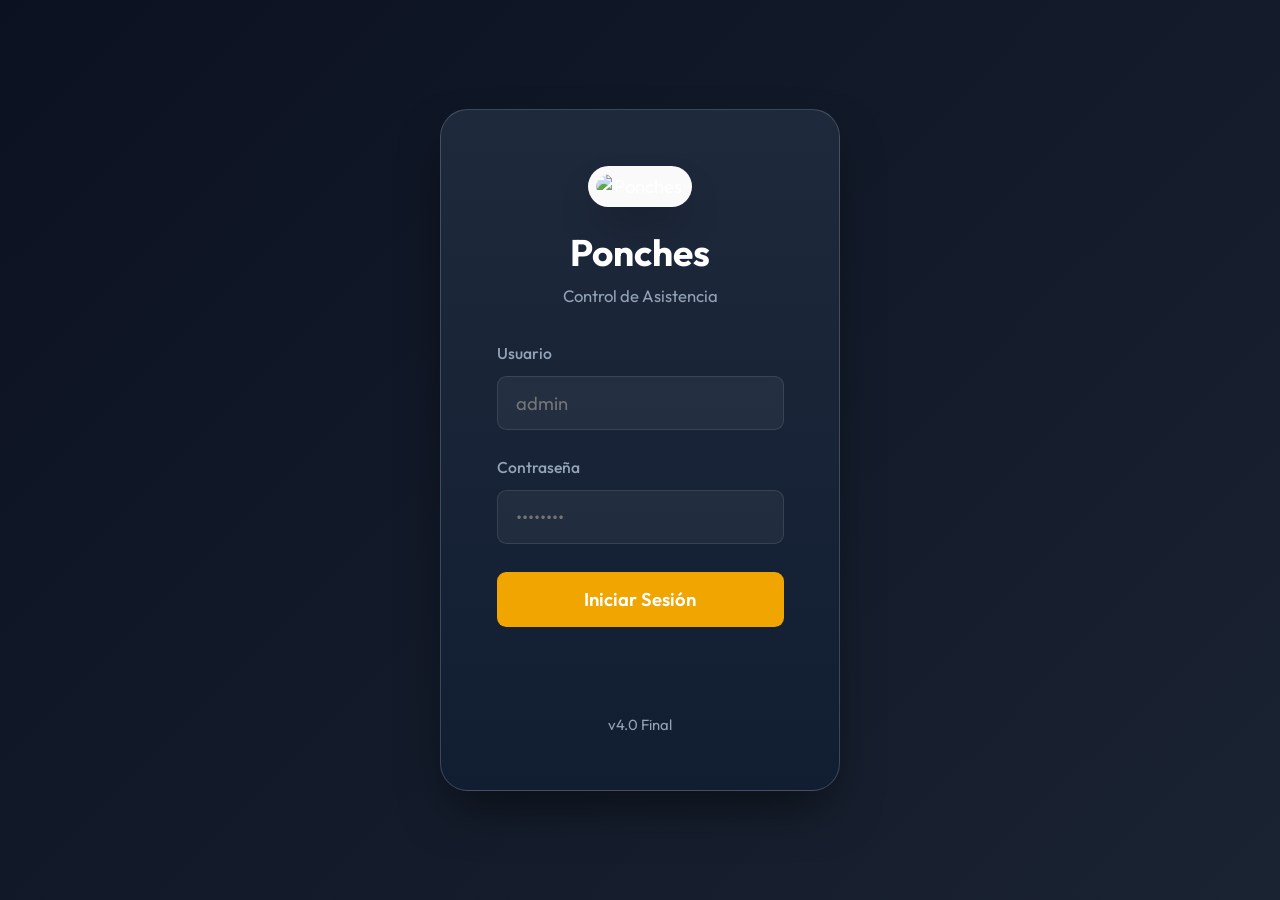
==== commit d76fdd34: "Mejora en sincronizacion de eventos Hikvision: Soporte JSON y correccion de zona horaria" ====
--- a/web/index.html
+++ b/web/index.html
@@ -11,7 +11,7 @@
     <meta name="apple-mobile-web-app-status-bar-style" content="default">
     <meta name="apple-mobile-web-app-title" content="Ponches">
     <link rel="manifest" href="/manifest.webmanifest">
-    <link rel="stylesheet" href="style.css?v=20260320a">
+    <link rel="stylesheet" href="style.css?v=20260418f">
     <link rel="preconnect" href="https://fonts.googleapis.com">
     <link rel="preconnect" href="https://fonts.gstatic.com" crossorigin>
     <link href="https://fonts.googleapis.com/css2?family=Outfit:wght@300;400;600;700&display=swap" rel="stylesheet">
@@ -92,6 +92,39 @@
             <path d="M15.5 7.5V6a2 2 0 0 0-2-2h-3a2 2 0 0 0-2 2v1.5" fill="none" stroke="currentColor" stroke-linejoin="round" stroke-width="1.8"/>
             <path d="M12 12v3m-3-1.5h6" fill="none" stroke="currentColor" stroke-linecap="round" stroke-width="1.8"/>
         </symbol>
+        <symbol id="icon-edit" viewBox="0 0 24 24">
+            <path d="M11 4H4a2 2 0 0 0-2 2v14a2 2 0 0 0 2 2h14a2 2 0 0 0 2-2v-7" fill="none" stroke="currentColor" stroke-linecap="round" stroke-linejoin="round" stroke-width="1.8"/>
+            <path d="M18.5 2.5a2.121 2.121 0 1 1 3 3L12 15l-4 1 1-4 9.5-9.5z" fill="none" stroke="currentColor" stroke-linecap="round" stroke-linejoin="round" stroke-width="1.8"/>
+        </symbol>
+        <symbol id="icon-trash" viewBox="0 0 24 24">
+            <path d="M3 6h18M19 6v14a2 2 0 0 1-2 2H7a2 2 0 0 1-2-2V6m3 0V4a2 2 0 0 1 2-2h4a2 2 0 0 1 2 2v2" fill="none" stroke="currentColor" stroke-linecap="round" stroke-linejoin="round" stroke-width="1.8"/>
+            <path d="M10 11v6M14 11v6" fill="none" stroke="currentColor" stroke-linecap="round" stroke-linejoin="round" stroke-width="1.8"/>
+        </symbol>
+        <symbol id="icon-check" viewBox="0 0 24 24">
+            <path d="M20 6 9 17l-5-5" fill="none" stroke="currentColor" stroke-linecap="round" stroke-linejoin="round" stroke-width="2.5"/>
+        </symbol>
+        <symbol id="icon-x" viewBox="0 0 24 24">
+            <path d="M18 6 6 18M6 6l12 12" fill="none" stroke="currentColor" stroke-linecap="round" stroke-linejoin="round" stroke-width="2.5"/>
+        </symbol>
+        <symbol id="icon-file-text" viewBox="0 0 24 24">
+            <path d="M14 2H6a2 2 0 0 0-2 2v16a2 2 0 0 0 2 2h12a2 2 0 0 0 2-2V8z" fill="none" stroke="currentColor" stroke-width="1.8"/>
+            <path d="M14 2v6h6M16 13H8M16 17H8M10 9H8" fill="none" stroke="currentColor" stroke-linecap="round" stroke-linejoin="round" stroke-width="1.8"/>
+        </symbol>
+        <symbol id="icon-refresh" viewBox="0 0 24 24">
+            <path d="M21 12a9 9 0 1 1-9-9c2.52 0 4.85.93 6.66 2.47M21 3v6h-6" fill="none" stroke="currentColor" stroke-linecap="round" stroke-linejoin="round" stroke-width="2"/>
+        </symbol>
+        <symbol id="icon-key" viewBox="0 0 24 24">
+            <path d="M12.5 14L10 16.5M10.5 13L13 10.5" fill="none" stroke="currentColor" stroke-linecap="round" stroke-linejoin="round" stroke-width="1.8"/>
+            <path d="M14.5 4a3.5 3.5 0 1 1-3.5 3.5A3.5 3.5 0 0 1 14.5 4Z" fill="none" stroke="currentColor" stroke-linecap="round" stroke-linejoin="round" stroke-width="1.8"/>
+            <path d="m18.5 4.5 1.5 1.5M17 6l1.5 1.5" fill="none" stroke="currentColor" stroke-linecap="round" stroke-linejoin="round" stroke-width="1.8"/>
+        </symbol>
+        <symbol id="icon-camera" viewBox="0 0 24 24">
+            <path d="M14.5 7h-5L7.75 9.25H4.25a2 2 0 0 0-2 2v7.5a2 2 0 0 0 2 2h15.5a2 2 0 0 0 2-2v-7.5a2 2 0 0 0-2-2h-3.5L14.5 7Z" fill="none" stroke="currentColor" stroke-linejoin="round" stroke-width="1.8"/>
+            <circle cx="12" cy="13.75" r="3.25" fill="none" stroke="currentColor" stroke-width="1.8"/>
+        </symbol>
+        <symbol id="icon-theme" viewBox="0 0 24 24">
+            <path d="M12 3v1m0 16v1m9-9h-1M4 12H3m15.364-6.364l-.707.707M6.343 17.657l-.707.707m12.728 0l-.707-.707M6.343 6.343l-.707-.707M16 12a4 4 0 11-8 0 4 4 0 018 0z" fill="none" stroke="currentColor" stroke-linecap="round" stroke-linejoin="round" stroke-width="1.8"/>
+        </symbol>
     </svg>
     <!-- Login Screen -->
     <div id="login-screen" class="login-screen">
@@ -131,15 +164,15 @@
             <nav>
                 <ul>
                     <li class="active" data-page="dashboard" data-title="Dashboard"><span class="nav-item-content"><svg class="nav-icon" viewBox="0 0 24 24" aria-hidden="true"><use href="#icon-dashboard"></use></svg><span class="nav-text">Dashboard</span></span></li>
+                    <li data-page="attendance" data-title="Asistencia"><span class="nav-item-content"><svg class="nav-icon" viewBox="0 0 24 24" aria-hidden="true"><use href="#icon-attendance"></use></svg><span class="nav-text">Asistencia</span></span></li>
                     <li data-page="devices" data-title="Dispositivos"><span class="nav-item-content"><svg class="nav-icon" viewBox="0 0 24 24" aria-hidden="true"><use href="#icon-devices"></use></svg><span class="nav-text">Dispositivos</span></span></li>
                     <li class="nav-label">Organización</li>
                     <li data-page="employees" data-title="Empleados" class="nav-item-org"><span class="nav-item-content"><svg class="nav-icon" viewBox="0 0 24 24" aria-hidden="true"><use href="#icon-users"></use></svg><span class="nav-text">Empleados</span></span></li>
                     <li data-page="departments" data-title="Departamentos" class="nav-item-org"><span class="nav-item-content"><svg class="nav-icon" viewBox="0 0 24 24" aria-hidden="true"><use href="#icon-departments"></use></svg><span class="nav-text">Departamentos</span></span></li>
                     <li data-page="positions" data-title="Cargos" class="nav-item-org"><span class="nav-item-content"><svg class="nav-icon" viewBox="0 0 24 24" aria-hidden="true"><use href="#icon-briefcase"></use></svg><span class="nav-text">Cargos</span></span></li>
-                    <li data-page="attendance" data-title="Asistencia" class="nav-item-org"><span class="nav-item-content"><svg class="nav-icon" viewBox="0 0 24 24" aria-hidden="true"><use href="#icon-attendance"></use></svg><span class="nav-text">Asistencia</span></span></li>
                     <li data-page="travel-allowances" data-title="Viáticos" class="nav-item-org"><span class="nav-item-content"><svg class="nav-icon" viewBox="0 0 24 24" aria-hidden="true"><use href="#icon-travel"></use></svg><span class="nav-text">Viáticos</span></span></li>
                     <li data-page="leaves" data-title="Permisos" class="nav-item-org"><span class="nav-item-content"><svg class="nav-icon" viewBox="0 0 24 24" aria-hidden="true"><use href="#icon-calendar"></use></svg><span class="nav-text">Permisos</span></span></li>
-                    <li data-page="reports" data-title="Reportes"><span class="nav-item-content"><svg class="nav-icon" viewBox="0 0 24 24" aria-hidden="true"><use href="#icon-reports"></use></svg><span class="nav-text">Reportes</span></span></li>
+
                     <li data-page="settings">Configuración</li>
                 </ul>
             </nav>
@@ -166,6 +199,9 @@
                     <h2 id="page-title">Dashboard</h2>
                 </div>
                 <div class="user-profile">
+                    <button class="btn-theme-toggle" id="btn-theme-toggle" aria-label="Cambiar tema" style="margin-right: 15px;">
+                        <svg style="width: 20px; height: 20px;"><use href="#icon-theme"></use></svg>
+                    </button>
                     <span class="status-dot"></span>
                     <span class="username" id="current-username">Admin</span>
                     <button class="btn btn-sm btn-secondary" id="btn-logout" style="margin-left: 10px;">Salir</button>
@@ -222,29 +258,64 @@
                 </div>
                 </div>
 
-                <div class="live-feed dashboard-panel">
-                    <div class="feed-header">
-                        <div>
-                            <h3>Ponches en Tiempo Real</h3>
-                            <p class="section-lead">Actividad reciente recibida por WebSocket y estado de conectividad del ecosistema operativo.</p>
-                        </div>
-                        <button class="btn btn-sm" id="btn-scan">Escanear Red</button>
-                    </div>
-                    <div class="feed-table-container">
-                        <table id="events-table">
-                            <thead>
-                                <tr>
-                                    <th>Hora</th>
-                                    <th>Empleado</th>
-                                    <th>ID</th>
-                                    <th>Terminal</th>
-                                    <th>Estado</th>
-                                </tr>
-                            </thead>
-                            <tbody>
-                                <!-- Dinámico -->
-                            </tbody>
-                        </table>
+                <div class="dashboard-panel" style="margin-top: 1.5rem; display: grid; grid-template-columns: repeat(auto-fit, minmax(400px, 1fr)); gap: 1.5rem;">
+                    <div class="live-feed-section">
+                        <div class="feed-header" style="border-bottom: 1px solid var(--border); padding-bottom: 1rem; margin-bottom: 1rem;">
+                            <div style="display: flex; justify-content: space-between; align-items: center; width: 100%;">
+                                <div>
+                                    <h3 style="font-size: 1.1rem;">Actividad Reciente</h3>
+                                    <p class="section-lead" style="font-size: 0.8rem;">Ponches en tiempo real desde terminales.</p>
+                                </div>
+                                <span class="badge badge-success">EN VIVO</span>
+                            </div>
+                        </div>
+                        <div class="feed-table-container" style="max-height: 400px; overflow-y: auto;">
+                            <table id="dashboard-events-table">
+                                <thead>
+                                    <tr>
+                                        <th>Hora</th>
+                                        <th>Empleado</th>
+                                        <th>Terminal</th>
+                                    </tr>
+                                </thead>
+                                <tbody>
+                                    <tr><td colspan="3" class="text-muted" style="text-align:center; padding:2rem;">Cargando actividad...</td></tr>
+                                </tbody>
+                            </table>
+                        </div>
+                    </div>
+
+                    <div class="reports-quick-section">
+                        <div class="feed-header" style="border-bottom: 1px solid var(--border); padding-bottom: 1rem; margin-bottom: 1rem;">
+                            <h3 style="font-size: 1.1rem;">Accesos Rápidos</h3>
+                            <p class="section-lead" style="font-size: 0.8rem;">Generación inmediata de informes.</p>
+                        </div>
+                        <div class="reports-grid" style="display: grid; gap: 1rem;">
+                            <div class="report-card" style="padding: 1rem; border: 1px solid var(--border); border-radius: 12px; display: flex; align-items: center; gap: 1rem;">
+                                <div class="stat-icon" style="width:40px; height:40px; min-width:40px;"><svg viewBox="0 0 24 24"><use href="#icon-reports"></use></svg></div>
+                                <div style="flex: 1;">
+                                    <h4 style="font-size: 0.95rem; margin-bottom: 2px;">Asistencia General</h4>
+                                    <p style="font-size: 0.75rem; color: var(--text-muted);">Informe detallado de ponches.</p>
+                                </div>
+                                <button class="btn btn-sm btn-outline" onclick="showReportPeriodModal()">Ver</button>
+                            </div>
+                            <div class="report-card" style="padding: 1rem; border: 1px solid var(--border); border-radius: 12px; display: flex; align-items: center; gap: 1rem;">
+                                <div class="stat-icon" style="width:40px; height:40px; min-width:40px; background:rgba(16,185,129,0.12); color:var(--success);"><svg viewBox="0 0 24 24"><use href="#icon-attendance"></use></svg></div>
+                                <div style="flex: 1;">
+                                    <h4 style="font-size: 0.95rem; margin-bottom: 2px;">Pre-Nómina</h4>
+                                    <p style="font-size: 0.75rem; color: var(--text-muted);">Cierre de horas trabajadas.</p>
+                                </div>
+                                <button class="btn btn-sm btn-outline" onclick="showReportPeriodModal()">Excel</button>
+                            </div>
+                            <div class="report-card" style="padding: 1rem; border: 1px solid var(--border); border-radius: 12px; display: flex; align-items: center; gap: 1rem;">
+                                <div class="stat-icon" style="width:40px; height:40px; min-width:40px; background:rgba(239,68,68,0.12); color:var(--danger);"><svg viewBox="0 0 24 24"><use href="#icon-alert"></use></svg></div>
+                                <div style="flex: 1;">
+                                    <h4 style="font-size: 0.95rem; margin-bottom: 2px;">Incidencias</h4>
+                                    <p style="font-size: 0.75rem; color: var(--text-muted);">Tardanzas y faltas justificadas.</p>
+                                </div>
+                                <button class="btn btn-sm btn-outline" onclick="showReportPeriodModal()">PDF</button>
+                            </div>
+                        </div>
                     </div>
                 </div>
             </section>
@@ -257,7 +328,8 @@
                     </div>
                     <div class="header-actions">
                         <button class="btn btn-secondary btn-sm" id="btn-add-device">+ Nuevo Dispositivo</button>
-                        <button class="btn btn-sm" id="btn-refresh-devices">Refrescar SADP</button>
+                        <button class="btn btn-secondary btn-sm" id="btn-read-recent-events" title="Leer eventos recientes de asistencia">Leer Ponches Recientes</button>
+                        <button class="btn btn-secondary btn-sm" id="btn-sync-all-config">Sincronizar Empleados</button>
                     </div>
                 </div>
                 <div class="device-admin-grid">
@@ -285,7 +357,13 @@
                                 <h4>Dispositivos configurados</h4>
                                 <p>Alias, credenciales y prioridad operativa.</p>
                             </div>
-                            <button class="btn btn-secondary btn-sm" id="btn-add-device-inline">Agregar manual</button>
+                            <div style="display:flex; gap:0.5rem;">
+                                <button class="btn btn-secondary btn-sm" id="btn-refresh-devices-status" title="Actualizar estado de conexión">
+                                    <svg style="width:14px;height:14px;margin-right:4px;"><use href="#icon-refresh"></use></svg>
+                                    Actualizar estados
+                                </button>
+                                <button class="btn btn-secondary btn-sm" id="btn-add-device-inline">Agregar manual</button>
+                            </div>
                         </div>
                         <div class="users-table-container">
                             <table id="managed-devices-table">
@@ -293,6 +371,7 @@
                                     <tr>
                                         <th>Dispositivo</th>
                                         <th>IP / Puerto</th>
+                                        <th>Estado</th>
                                         <th>Credenciales</th>
                                         <th>Rol</th>
                                         <th>Acciones</th>
@@ -305,41 +384,92 @@
                         </div>
                     </div>
 
-                    <div class="device-panel">
-                        <div class="device-panel-header">
-                            <div>
-                                <h4>Descubiertos en la red</h4>
-                                <p>Resultados de SADP para importar rápidamente al inventario.</p>
-                            </div>
-                            <button class="btn btn-sm" id="btn-scan-devices-inline">Escanear ahora</button>
-                        </div>
-                        <div class="users-table-container">
-                            <table id="devices-table">
-                                <thead>
-                                    <tr>
-                                        <th>Modelo</th>
-                                        <th>Serie</th>
-                                        <th>IP</th>
-                                        <th>Fuente</th>
-                                        <th>Acción</th>
-                                    </tr>
-                                </thead>
-                                <tbody id="discovered-devices-list">
-                                    <!-- Dispositivos encontrados aparecerán aquí -->
-                                </tbody>
-                            </table>
-                        </div>
-                    </div>
-                </div>
+
+                </div>
+
+                <!-- Health Panel for Devices -->
+                <div class="device-panel" style="margin-top: 1.5rem; grid-column: 1/-1;">
+                    <div class="device-panel-header">
+                        <div>
+                            <h4>Centro de Salud y Sync (Logs)</h4>
+                            <p>Monitoreo de errores, fallas de sincronización y estado de red con las terminales ISAPI.</p>
+                        </div>
+                        <div style="display:flex; gap:0.5rem;">
+                            <button class="btn btn-secondary btn-sm" id="btn-refresh-device-logs" title="Actualizar logs de dispositivos">
+                                <svg style="width:14px;height:14px;margin-right:4px;"><use href="#icon-refresh"></use></svg>
+                                Refrescar Logs
+                            </button>
+                        </div>
+                    </div>
+                    
+                    <div class="health-panel">
+                        <div class="health-card">
+                            <h5>Errores ISAPI Activos</h5>
+                            <span class="value" id="health-error-count">0</span>
+                            <div class="status-indicator" style="color: #ef4444;">
+                                <svg viewBox="0 0 24 24" style="width:16px;height:16px;" fill="none" stroke="currentColor" stroke-width="2"><path stroke-linecap="round" stroke-linejoin="round" d="M12 9v2m0 4h.01m-6.938 4h13.856c1.54 0 2.502-1.667 1.732-3L13.732 4c-.77-1.333-2.694-1.333-3.464 0L3.34 16c-.77 1.333.192 3 1.732 3z" /></svg>
+                                Verificando operaciones
+                            </div>
+                        </div>
+                        
+                        <div class="health-card">
+                            <h5>Último Fallo de Red</h5>
+                            <span class="value" id="health-last-failure" style="font-size: 1.25rem;">N/D</span>
+                            <div class="status-indicator">
+                                Estado de latencia normal
+                            </div>
+                        </div>
+
+                        <div class="health-card" style="grid-column: 1/-1; background: rgba(0,0,0,0.2);">
+                            <div class="users-table-container" style="max-height: 250px; overflow-y: auto;">
+                                <table class="logs-table" id="device-logs-table">
+                                    <thead>
+                                        <tr>
+                                            <th style="width: 140px;">Timestamp</th>
+                                            <th style="width: 120px;">Dispositivo</th>
+                                            <th style="width: 100px;">Nivel</th>
+                                            <th style="width: 180px;">Operación</th>
+                                            <th>Mensaje de Error</th>
+                                        </tr>
+                                    </thead>
+                                    <tbody id="device-logs-list">
+                                        <tr>
+                                            <td colspan="5" style="text-align: center; color: var(--text-muted);">Iniciando monitor de diagnóstico...</td>
+                                        </tr>
+                                    </tbody>
+                                </table>
+                            </div>
+                        </div>
+                    </div>
+                </div>
+
             </section>
 
             <section id="employees" class="page">
                 <div class="page-header">
                     <h3>Gestión de Empleados</h3>
-                    <button class="btn btn-sm" id="btn-add-employee">+ Nuevo Empleado</button>
-                </div>
-                <div class="employees-grid" id="employees-list">
-                    <!-- Tarjetas de empleados -->
+                    <div class="header-actions" style="display:flex; gap:1rem; align-items:center;">
+                        <input type="text" id="employee-search" placeholder="Buscar empleado..." style="padding:0.4rem 0.8rem; border-radius:0.6rem; border:1px solid var(--border); background:rgba(255,255,255,0.05); color:white; width: 250px; font-size: 0.85rem;" autocomplete="off">
+                        <button class="btn btn-sm" id="btn-add-employee">+ Nuevo Empleado</button>
+                    </div>
+                </div>
+                <div class="card">
+                    <div class="users-table-container">
+                        <table id="employees-table">
+                            <thead>
+                                <tr>
+                                    <th>ID</th>
+                                    <th>Nombre Completo</th>
+                                    <th>Departamento</th>
+                                    <th>Estado</th>
+                                    <th>Acciones</th>
+                                </tr>
+                            </thead>
+                            <tbody id="employees-list">
+                                <!-- Empleados cargados dinámicamente -->
+                            </tbody>
+                        </table>
+                    </div>
                 </div>
             </section>
 
@@ -534,14 +664,28 @@
 
                             <h3>Asistencia por Período</h3>
                         </div>
+                        <div class="ar-refresh-config" style="display:flex; align-items:center; gap:0.6rem; margin-right:1rem; padding-right:1rem; border-right:1px solid var(--border);">
+                            <span style="font-size:0.75rem; color:var(--text-muted); text-transform:uppercase; letter-spacing:0.05em;">Auto Refresco</span>
+                            <select id="ar-refresh-interval" class="ar-input-sm" style="width:110px; font-size:0.8rem; padding:0.3rem 1.8rem 0.3rem 0.6rem;">
+                                <option value="0">Apagado</option>
+                                <option value="60">1 Minuto</option>
+                                <option value="300" selected>5 Minutos</option>
+                                <option value="600">10 Minutos</option>
+                            </select>
+                            <span id="ar-refresh-countdown" style="font-size:0.75rem; color:var(--accent); font-family:var(--font-mono); min-width:40px; text-align:right;"></span>
+                        </div>
                         <div class="ar-export-btns">
                             <button class="btn btn-secondary btn-sm" id="ar-export-excel">
                                 <svg viewBox="0 0 24 24" aria-hidden="true" style="width:15px;height:15px"><use href="#icon-reports"></use></svg>
                                 Excel
                             </button>
-                            <button class="btn btn-sm" id="ar-export-pdf">
-                                <svg viewBox="0 0 24 24" aria-hidden="true" style="width:15px;height:15px"><use href="#icon-reports"></use></svg>
+                            <button class="btn btn-secondary btn-sm" id="ar-export-pdf" style="background-color: var(--amber); color: #000;">
+                                <svg viewBox="0 0 24 24" aria-hidden="true" style="width:15px;height:15px; fill: #000;"><use href="#icon-reports"></use></svg>
                                 PDF
+                            </button>
+                            <button class="btn btn-primary btn-sm" id="ar-sync-btn" style="margin-left: 0.5rem;">
+                                <svg viewBox="0 0 24 24" aria-hidden="true" style="width:15px;height:15px"><use href="#icon-refresh"></use></svg>
+                                Sincronizar
                             </button>
                         </div>
                     </div>
@@ -638,7 +782,12 @@
                     </div>
 
                     <div class="ar-footer" id="ar-footer" style="display:none">
-                        <span id="ar-row-count"></span>
+                        <div class="ar-footer-info">
+                            <span id="ar-row-count"></span>
+                        </div>
+                        <div class="ar-pagination" id="ar-pagination">
+                            <!-- Botones de paginación dinámicos -->
+                        </div>
                     </div>
                 </div>
             </section>
@@ -677,12 +826,18 @@
                             <form id="config-form">
                                 <div class="form-grid">
                                     <div class="form-group" style="grid-column: 1/-1;">
+                                        <label>RNC de la Empresa</label>
+                                        <div style="display: flex; gap: 10px;">
+                                            <input type="text" name="company_rnc" id="config-company-rnc" placeholder="130123456" style="flex: 1;">
+                                            <button type="button" id="btn-consult-rnc" class="btn btn-secondary" style="padding: 0 15px; height: 42px; font-size: 0.85rem; display: flex; align-items: center; gap: 8px; white-space: nowrap;">
+                                                 <svg style="width:16px;height:16px;"><use href="#icon-refresh"></use></svg>
+                                                 Consultar RNC
+                                            </button>
+                                        </div>
+                                    </div>
+                                    <div class="form-group" style="grid-column: 1/-1;">
                                         <label>Nombre de la Empresa</label>
                                         <input type="text" name="company_name" placeholder="Tu Empresa S.R.L.">
-                                    </div>
-                                    <div class="form-group" style="grid-column: 1/-1;">
-                                        <label>RNC (Opcional)</label>
-                                        <input type="text" name="company_rnc" placeholder="1-30-12345-6">
                                     </div>
                                     <div class="form-group">
                                         <label>Tolerancia (Minutos)</label>
@@ -691,6 +846,13 @@
                                     <div class="form-group">
                                         <label>Horas Jornada</label>
                                         <input type="number" name="work_hours" value="8">
+                                    </div>
+                                    <div class="form-group" style="grid-column: 1/-1; margin-top: 10px;">
+                                        <label class="checkbox-container">
+                                            <input type="checkbox" name="travel_module_enabled" value="true">
+                                            <span class="checkmark"></span>
+                                            Habilitar Módulo de Viáticos (Modular)
+                                        </label>
                                     </div>
                                 </div>
                                 <div class="settings-actions">
@@ -811,6 +973,20 @@
             <form id="employee-form" class="modal-body">
                 <input type="hidden" name="id" id="employee-id">
                 <div class="form-grid">
+                    <!-- Photo Column (Spans 2 rows) -->
+                    <div class="form-group" style="grid-row: span 2; display: flex; flex-direction: column; align-items: center; justify-content: center; background: rgba(255,255,255,0.02); border-radius: 1.25rem; border: 1px dashed var(--border-strong); padding: 1.5rem; position: relative;">
+                        <span class="eyebrow" style="position: absolute; top: 0.75rem; left: 0.75rem; margin-bottom: 0;">Rostro</span>
+                        <div class="photo-preview-wrapper" style="position: relative; width: 150px; height: 150px; margin-bottom: 1.25rem; margin-top: 1rem;">
+                             <img id="employee-photo-preview" src="" alt="Foto" style="width: 100%; height: 100%; border-radius: 1.25rem; object-fit: cover; border: 1px solid var(--border-strong); display: none; box-shadow: var(--shadow-soft);">
+                             <div id="employee-photo-placeholder" style="width: 100%; height: 100%; border-radius: 1.25rem; background: var(--bg-main); display: flex; align-items: center; justify-content: center; border: 1px solid var(--border-strong);">
+                                 <svg viewBox="0 0 24 24" style="width: 54px; height: 54px; opacity: 0.2;"><use href="#icon-user"></use></svg>
+                             </div>
+                        </div>
+                        <button type="button" class="btn btn-xs btn-secondary" onclick="document.getElementById('emp-photo-input').click()">Subir Imagen</button>
+                        <input type="file" id="emp-photo-input" style="display: none;" accept="image/jpeg">
+                        <p class="text-muted" style="font-size: 0.7rem; margin-top: 0.75rem; text-align: center;">Recomendado: JPG cuadrado, buena luz.</p>
+                    </div>
+
                     <div class="form-group">
                         <label>Nombre(s)</label>
                         <input type="text" name="firstName" required placeholder="Ej. Juan">
@@ -963,6 +1139,27 @@
         </div>
     </div>
 
+    <!-- Modal: Seleccionar Terminal para Dar Acceso -->
+    <div class="modal-overlay" id="device-picker-modal">
+        <div class="modal-card" style="width: 480px;">
+            <div class="modal-header">
+                <h3>Seleccionar Terminal</h3>
+                <button class="close-modal" onclick="document.getElementById('device-picker-modal').classList.remove('active')">&times;</button>
+            </div>
+            <div class="modal-body">
+                <input type="hidden" id="device-picker-emp-no">
+                <p style="color: var(--text-muted); font-size: 0.85rem; margin-bottom: 1.2rem;">
+                    Selecciona la terminal donde registrar el acceso de
+                    <strong id="device-picker-emp-name"></strong>:
+                </p>
+                <div id="device-picker-list" style="display: flex; flex-direction: column; gap: 0.6rem;"></div>
+            </div>
+            <div class="modal-footer">
+                <button type="button" class="btn btn-secondary" onclick="document.getElementById('device-picker-modal').classList.remove('active')">Cancelar</button>
+            </div>
+        </div>
+    </div>
+
     <!-- Modal Nuevo/Editar Usuario -->
     <div class="modal-overlay" id="user-modal">
         <div class="modal-card" style="width: 500px;">
@@ -1046,7 +1243,7 @@
 
     <!-- Modal Nuevo/Editar Cargo -->
     <div class="modal-overlay" id="pos-modal">
-        <div class="modal-card" style="width: 500px;">
+        <div class="modal-card">
             <div class="modal-header">
                 <h3 id="pos-modal-title">Nuevo Cargo</h3>
                 <button class="close-modal">&times;</button>
@@ -1079,7 +1276,7 @@
 
     <!-- Modal Nueva / Editar Solicitud de Viático -->
     <div class="modal-overlay" id="travel-modal">
-        <div class="modal-card" style="width: 640px;">
+        <div class="modal-card">
             <div class="modal-header">
                 <h3 id="travel-modal-title">Nueva Solicitud de Viático</h3>
                 <button class="close-modal" data-modal="travel-modal">&times;</button>
@@ -1096,7 +1293,7 @@
                     </div>
                     <div class="form-group">
                         <label>Nombre del Grupo (opcional)</label>
-                        <input type="text" id="travel-group-name" placeholder="Ej. Brigada Norte / Equipo Comercial">
+                        <input type="text" id="travel-group-name" placeholder="Ej. Brigada Norte">
                     </div>
                     <div class="form-group">
                         <label>Empleado</label>
@@ -1104,22 +1301,24 @@
                             <option value="">Seleccionar empleado...</option>
                         </select>
                     </div>
-                    <div class="form-group" id="travel-group-wrap" style="display:none;">
+                    
+                    <div class="form-group" id="travel-group-wrap" style="display:none; grid-column: 1/-1;">
                         <label>Participantes</label>
-                        <select id="travel-employees-group" multiple size="6">
+                        <select id="travel-employees-group" multiple size="4">
                         </select>
-                        <small class="text-muted">Usa Ctrl o Shift para seleccionar varios empleados.</small>
-                    </div>
+                    </div>
+
                     <div class="form-group">
                         <label>Tarifa de Viático</label>
                         <select name="rateId" id="travel-rate" required>
                             <option value="">Seleccionar tarifa...</option>
                         </select>
                     </div>
-                    <div class="form-group" style="grid-column: 1/-1;">
+                    <div class="form-group" style="grid-column: span 2;">
                         <label>Destino</label>
                         <input type="text" name="destination" id="travel-destination" required placeholder="Ej. Santiago, República Dominicana">
                     </div>
+
                     <div class="form-group">
                         <label>Fecha de Salida</label>
                         <input type="date" name="departureDate" id="travel-departure" required>
@@ -1128,9 +1327,13 @@
                         <label>Fecha de Regreso</label>
                         <input type="date" name="returnDate" id="travel-return" required>
                     </div>
+                    <div class="form-group">
+                        <!-- Empty space for 3rd col or shift other field here -->
+                    </div>
+
                     <div class="form-group" style="grid-column: 1/-1;">
                         <label>Motivo del Viaje</label>
-                        <textarea name="reason" id="travel-reason" rows="3" placeholder="Descripción del propósito del viaje..."></textarea>
+                        <textarea name="reason" id="travel-reason" rows="2" placeholder="Descripción del propósito del viaje..."></textarea>
                     </div>
                     <!-- Resultado del cálculo -->
                     <div class="form-group" style="grid-column: 1/-1;">
@@ -1160,7 +1363,7 @@
 
     <!-- Modal Gestión de Tarifas -->
     <div class="modal-overlay" id="rates-modal">
-        <div class="modal-card" style="width: 560px;">
+        <div class="modal-card">
             <div class="modal-header">
                 <h3>Gestión de Tarifas</h3>
                 <button class="close-modal" data-modal="rates-modal">&times;</button>
@@ -1213,7 +1416,7 @@
 
     <!-- Modal de Aprobación / Rechazo -->
     <div class="modal-overlay" id="travel-decision-modal">
-        <div class="modal-card" style="width: 420px;">
+        <div class="modal-card">
             <div class="modal-header">
                 <h3 id="decision-modal-title">Aprobar Solicitud</h3>
                 <button class="close-modal" data-modal="travel-decision-modal">&times;</button>
@@ -1237,7 +1440,7 @@
 
     <!-- Logout Modal -->
     <div class="modal-overlay" id="logout-modal">
-        <div class="modal-card" style="width: 400px; text-align: center;">
+        <div class="modal-card" style="text-align: center;">
             <div class="modal-body" style="padding: 2.5rem 2.2rem 1rem;">
                 <div class="login-icon" style="background: rgba(239, 68, 68, 0.12); color: #ef4444; margin: 0 auto 1.5rem;">
                     <svg viewBox="0 0 24 24" aria-hidden="true" fill="none" stroke="currentColor" stroke-width="2"><path d="M9 21H5a2 2 0 01-2-2V5a2 2 0 012-2h4M16 17l5-5-5-5M21 12H9"/></svg>
@@ -1295,7 +1498,7 @@
 
     <!-- Modal: Reporte de Asistencia por Período -->
     <div class="modal-overlay" id="attendance-period-modal">
-        <div class="modal-card" style="width: 480px;">
+        <div class="modal-card">
             <div class="modal-header">
                 <h3>Reporte de Asistencia por Período</h3>
                 <button class="close-modal" id="close-attendance-period-modal">&times;</button>
@@ -1332,11 +1535,12 @@
                     Descargar Excel
                 </button>
             </div>
+        </div>
     </div>
 
     <!-- Modal Nuevo / Editar Permiso -->
     <div class="modal-overlay" id="leave-modal">
-        <div class="modal-card" style="width: 500px;">
+        <div class="modal-card">
             <div class="modal-header">
                 <h3 id="leave-modal-title">Solicitud de Permiso</h3>
                 <button class="close-modal" data-modal="leave-modal">&times;</button>
@@ -1361,6 +1565,18 @@
                         </select>
                     </div>
                     <div class="form-group">
+                        <label>Fecha de Salida</label>
+                        <input type="date" name="startDate" id="leave-start" required>
+                    </div>
+                    <div class="form-group">
+                        <label>Fecha de Regreso (Fin)</label>
+                        <input type="date" name="endDate" id="leave-end" required>
+                    </div>
+                    <div class="form-group">
+                        <label>Días Solicitados</label>
+                        <input type="number" name="days" id="leave-days" min="1" value="1" required>
+                    </div>
+                    <div class="form-group">
                         <label>Estado</label>
                         <select name="status" id="leave-status" required>
                             <option value="Approved">Aprobado</option>
@@ -1369,18 +1585,6 @@
                         </select>
                     </div>
                     <div class="form-group">
-                        <label>Fecha de Salida</label>
-                        <input type="date" name="startDate" id="leave-start" required>
-                    </div>
-                    <div class="form-group">
-                        <label>Fecha de Regreso (Fin)</label>
-                        <input type="date" name="endDate" id="leave-end" required>
-                    </div>
-                    <div class="form-group">
-                        <label>Días Solicitados</label>
-                        <input type="number" name="days" id="leave-days" min="1" value="1" required>
-                    </div>
-                    <div class="form-group">
                         <label>Autorizado por</label>
                         <select name="authorizedBy" id="leave-authorized-by">
                             <option value="">Seleccionar...</option>
@@ -1405,7 +1609,7 @@
 
     <!-- Modal Reportar Empleado (Notificación) -->
     <div class="modal-overlay" id="notify-modal">
-        <div class="modal-card" style="width: 500px;">
+        <div class="modal-card">
             <div class="modal-header">
                 <h3>Reportar Novedad</h3>
                 <button class="close-modal" data-modal="notify-modal">&times;</button>
@@ -1426,6 +1630,6 @@
     </div>
 
     <!-- Scripts -->
-    <script src="app.js?v=20260320a"></script>
+    <script src="app.js?v=20260418h"></script>
 </body>
 </html>
--- a/web/style.css
+++ b/web/style.css
@@ -1,18 +1,68 @@
 :root {
-    --bg-dark: #0f172a;
-    --sidebar-bg: #1e293b;
-    --card-bg: #1e293b;
-    --accent: #38bdf8;
-    --text-main: #f8fafc;
-    --text-muted: #94a3b8;
+    /* Brand Colors - New Required Palette */
+    --navy: #1B3A6B;
+    --amber: #F0A500;
+    --navy-light: #244b8a;
+    --navy-dark: #0f2a4f;
+    
+    /* Default Dark Theme (Premium) */
+    --bg-main: #0B1120;
+    --bg-surface: #1E293B;
+    --bg-panel: #111D31;
+    --accent: var(--amber);
+    --accent-glow: rgba(240, 165, 0, 0.4);
+    --text-main: #FFFFFF;
+    --text-muted: #94A3B8;
+    --border: rgba(255, 255, 255, 0.1);
+    --border-strong: rgba(255, 255, 255, 0.18);
+    --shadow-soft: 0 10px 30px -10px rgba(0, 0, 0, 0.5);
+    
     --success: #10b981;
     --danger: #ef4444;
     --warning: #f59e0b;
-    --border: rgba(255, 255, 255, 0.05);
-    --border-strong: rgba(255, 255, 255, 0.08);
-    --surface-panel: linear-gradient(180deg, rgba(30, 41, 59, 0.96), rgba(15, 23, 42, 0.96));
-    --surface-panel-strong: radial-gradient(circle at top right, rgba(56, 189, 248, 0.18), transparent 30%), linear-gradient(135deg, rgba(30, 41, 59, 0.97), rgba(15, 23, 42, 0.97));
-    --shadow-soft: 0 18px 35px -24px rgba(15, 23, 42, 0.9);
+    
+    /* Dynamic Elevation */
+    --surface-panel: linear-gradient(180deg, var(--bg-surface), var(--bg-panel));
+    --surface-panel-strong: radial-gradient(circle at top right, rgba(240, 165, 0, 0.12), transparent 40%), linear-gradient(135deg, var(--bg-surface), var(--navy-dark));
+    --overlay: rgba(2, 6, 23, 0.74);
+    --input-bg: rgba(15, 23, 42, 0.4);
+    --input-border: var(--border-strong);
+    --input-text: #FFFFFF;
+}
+
+[data-theme="light"] {
+    --bg-main: #F4F7FA;
+    --bg-surface: #FFFFFF;
+    --bg-panel: #EDF2F7;
+    --text-main: #0F172A;
+    --text-muted: #64748B;
+    --border: rgba(0, 0, 0, 0.08);
+    --border-strong: rgba(0, 0, 0, 0.12);
+    --shadow-soft: 0 10px 30px -10px rgba(0, 0, 0, 0.1);
+    --surface-panel: linear-gradient(180deg, #FFFFFF, #F8FAFC);
+    --surface-panel-strong: linear-gradient(135deg, #FFFFFF, #F1F5F9);
+}
+
+[data-theme="light"] {
+    --bg-main: #F4F7FA;
+    --bg-surface: #FFFFFF;
+    --bg-panel: #EDF2F7;
+    --text-main: #0F172A;
+    --text-muted: #64748B;
+    --border: rgba(0, 0, 0, 0.08);
+    --border-strong: rgba(0, 0, 0, 0.12);
+    --shadow-soft: 0 10px 30px -10px rgba(0, 0, 0, 0.1);
+    --surface-panel: linear-gradient(180deg, #FFFFFF, #F8FAFC);
+    --surface-panel-strong: linear-gradient(135deg, #FFFFFF, #F1F5F9);
+    --input-bg: #FFFFFF;
+    --input-border: #D1D5DB;
+    --input-text: #111827;
+    --overlay: rgba(255, 255, 255, 0.45);
+    color-scheme: light;
+}
+
+html {
+    font-size: 18.5px; /* Increased from 17.5px */
 }
 
 * {
@@ -23,8 +73,8 @@
 
 /* Custom Scrollbar Styles */
 ::-webkit-scrollbar {
-    width: 8px;
-    height: 8px;
+    width: 6px;
+    height: 6px;
 }
 
 ::-webkit-scrollbar-track {
@@ -32,22 +82,18 @@
 }
 
 ::-webkit-scrollbar-thumb {
-    background: rgba(255, 255, 255, 0.12);
+    background: var(--border-strong);
     border-radius: 20px;
-    border: 2px solid transparent;
-    background-clip: content-box;
 }
 
 ::-webkit-scrollbar-thumb:hover {
-    background: rgba(56, 189, 248, 0.45);
-    border: 2px solid transparent;
-    background-clip: content-box;
+    background: var(--accent);
 }
 
 /* Firefox Support */
 * {
     scrollbar-width: thin;
-    scrollbar-color: rgba(255, 255, 255, 0.1) transparent;
+    scrollbar-color: var(--border-strong) transparent;
 }
 
 .content, .sidebar, .modal-body, .users-table-container {
@@ -56,10 +102,13 @@
 
 body {
     font-family: 'Outfit', sans-serif;
-    background:
-        radial-gradient(circle at top, rgba(56, 189, 248, 0.08), transparent 28%),
-        linear-gradient(180deg, #0b1324 0%, #0f172a 52%, #111827 100%);
+    color-scheme: dark;
     color: var(--text-main);
+    background-color: var(--bg-main);
+    background-attachment: fixed;
+    background-image: 
+        radial-gradient(circle at top right, rgba(240, 165, 0, 0.08), transparent 40%),
+        radial-gradient(circle at bottom left, rgba(27, 58, 107, 0.15), transparent 50%);
     overflow: hidden;
     height: 100vh;
 }
@@ -92,15 +141,16 @@
 }
 
 .sidebar {
-    width: 260px;
-    background: linear-gradient(180deg, rgba(30, 41, 59, 0.98), rgba(15, 23, 42, 0.98));
+    width: 280px;
+    background: var(--bg-surface);
     border-right: 1px solid var(--border);
     display: flex;
     flex-direction: column;
-    padding: 2rem 1.5rem;
-    box-shadow: var(--shadow-soft);
+    padding: 2.5rem 1.75rem;
+    box-shadow: 10px 0 30px rgba(0, 0, 0, 0.2);
     overflow-y: auto;
-    scrollbar-width: none; /* Hide for sidebar to keep it clean, but interactive */
+    scrollbar-width: none;
+    transition: transform 0.3s cubic-bezier(0.4, 0, 0.2, 1);
 }
 
 .sidebar::-webkit-scrollbar {
@@ -125,7 +175,7 @@
     width: 36px;
     height: 36px;
     border-radius: 0.9rem;
-    background: rgba(56, 189, 248, 0.12);
+    background: rgba(240, 165, 0, 0.12);
     color: var(--accent);
     display: inline-flex;
     align-items: center;
@@ -213,10 +263,14 @@
 }
 
 nav li.active {
-    background: linear-gradient(135deg, #38bdf8, #0ea5e9);
-    color: white;
-    font-weight: 600;
-    box-shadow: 0 12px 24px -18px rgba(56, 189, 248, 0.85);
+    background: var(--accent);
+    color: #000;
+    font-weight: 700;
+    box-shadow: 0 8px 20px -8px var(--accent-glow);
+}
+
+nav li.active .nav-icon {
+    opacity: 1;
 }
 
 .sidebar-footer {
@@ -304,24 +358,30 @@
 
 .mobile-menu-btn {
     display: none;
-    width: 46px;
-    height: 46px;
-    border-radius: 0.9rem;
-    border: 1px solid rgba(255, 255, 255, 0.08);
-    background: rgba(30, 41, 59, 0.96);
+    width: 44px;
+    height: 44px;
+    border-radius: 12px;
+    border: 1px solid var(--border);
+    background: var(--bg-surface);
     align-items: center;
     justify-content: center;
     flex-direction: column;
     gap: 4px;
     cursor: pointer;
     padding: 0;
+    transition: all 0.2s ease;
+}
+
+.mobile-menu-btn:hover {
+    border-color: var(--accent);
+    background: var(--navy);
 }
 
 .mobile-menu-btn span {
-    width: 18px;
+    width: 20px;
     height: 2px;
     border-radius: 999px;
-    background: var(--text-main);
+    background: var(--accent);
 }
 
 .user-profile {
@@ -463,7 +523,7 @@
     align-items: center;
     justify-content: center;
     border-radius: 0.95rem;
-    background: rgba(56, 189, 248, 0.12);
+    background: rgba(240, 165, 0, 0.12);
     color: var(--accent);
     padding: 0.68rem;
 }
@@ -595,7 +655,7 @@
     display: inline-flex;
     align-items: center;
     justify-content: center;
-    background: rgba(56, 189, 248, 0.12);
+    background: rgba(240, 165, 0, 0.12);
     color: var(--accent);
     padding: 0.7rem;
 }
@@ -648,6 +708,128 @@
 
 .feed-header h3 {
     margin-bottom: 0.25rem;
+}
+
+/* Reports Grid & Cards */
+.reports-grid {
+    padding: 1rem 1.5rem 1.5rem;
+}
+
+.report-card {
+    background: var(--bg-panel);
+    border: 1px solid var(--border);
+    border-radius: 1rem;
+    padding: 1.25rem;
+    display: flex;
+    flex-direction: column;
+    gap: 0.75rem;
+    transition: all 0.2s ease;
+}
+
+.report-card:hover {
+    background: rgba(255, 255, 255, 0.05);
+    border-color: var(--accent);
+    transform: translateY(-2px);
+}
+
+.live-feed-section, .reports-quick-section {
+    background: var(--surface-panel);
+    border-radius: 1.25rem;
+    border: 1px solid var(--border-strong);
+    padding: 1.5rem;
+    box-shadow: var(--shadow-soft);
+}
+
+.live-feed-section h3, .reports-quick-section h3 {
+    margin-bottom: 0.25rem;
+}
+
+#dashboard-events-table {
+    width: 100%;
+    border-collapse: separate;
+    border-spacing: 0 0.5rem;
+}
+
+#dashboard-events-table th {
+    text-align: left;
+    font-size: 0.75rem;
+    color: var(--text-muted);
+    text-transform: uppercase;
+    letter-spacing: 0.05em;
+    padding: 0.5rem 0.75rem;
+}
+
+#dashboard-events-table td {
+    padding: 0.75rem;
+    background: rgba(255, 255, 255, 0.02);
+    border-top: 1px solid var(--border);
+    border-bottom: 1px solid var(--border);
+}
+
+#dashboard-events-table tr td:first-child {
+    border-left: 1px solid var(--border);
+    border-top-left-radius: 8px;
+    border-bottom-left-radius: 8px;
+    font-weight: 600;
+}
+
+#dashboard-events-table tr td:last-child {
+    border-right: 1px solid var(--border);
+    border-top-right-radius: 8px;
+    border-bottom-right-radius: 8px;
+}
+
+#dashboard-events-table tr:hover td {
+    background: rgba(255, 255, 255, 0.05);
+    border-color: var(--accent-glow);
+}
+
+.report-icon {
+    width: 42px;
+    height: 42px;
+    background: rgba(240, 165, 0, 0.1);
+    color: var(--accent);
+    border-radius: 10px;
+    display: flex;
+    align-items: center;
+    justify-content: center;
+}
+
+.report-card h4 {
+    font-size: 1rem;
+    font-weight: 600;
+}
+
+.report-card p {
+    font-size: 0.85rem;
+    color: var(--text-muted);
+    line-height: 1.4;
+    flex-grow: 1;
+}
+
+.download-btns {
+    display: flex;
+    gap: 0.5rem;
+    margin-top: 0.5rem;
+}
+
+.btn-outline {
+    background: transparent;
+    border: 1px solid var(--border-strong);
+    color: var(--text-main);
+    padding: 0.5rem 0.8rem;
+    border-radius: 0.6rem;
+    font-size: 0.8rem;
+    font-weight: 600;
+    cursor: pointer;
+    transition: all 0.2s;
+    width: 100%;
+}
+
+.btn-outline:hover {
+    background: var(--accent);
+    border-color: var(--accent);
+    color: white;
 }
 
 .feed-table-container {
@@ -684,18 +866,18 @@
     display: inline-flex;
     align-items: center;
     justify-content: center;
-    padding: 0.725rem 1.35rem;
-    border-radius: 0.85rem;
+    padding: 0.85rem 1.85rem;
+    border-radius: 1rem;
     border: none;
     cursor: pointer;
     background: var(--accent);
     color: white;
     font-weight: 600;
     font-family: inherit;
-    font-size: 0.92rem;
-    transition: all 0.2s cubic-bezier(0.4, 0, 0.2, 1);
-    gap: 0.6rem;
-    line-height: 1;
+    font-size: 0.95rem;
+    transition: all 0.25s cubic-bezier(0.4, 0, 0.2, 1);
+    gap: 0.75rem;
+    line-height: 1.25;
 }
 
 .btn:hover {
@@ -706,6 +888,72 @@
 
 .btn:active {
     transform: translateY(0);
+}
+
+.btn-accent {
+    background: var(--success) !important;
+}
+
+.btn-accent:hover {
+    box-shadow: 0 8px 20px -8px var(--success) !important;
+}
+
+/* Action Buttons & Icons */
+.travel-actions {
+    display: flex;
+    gap: 0.85rem;
+    align-items: center;
+}
+
+.btn-action {
+    display: flex;
+    align-items: center;
+    justify-content: center;
+    width: 44px; /* Significantly larger */
+    height: 44px;
+    padding: 0;
+    border-radius: 12px;
+    border: 1px solid var(--border-strong);
+    background: rgba(255, 255, 255, 0.04);
+    color: var(--text-main);
+    cursor: pointer;
+    transition: all 0.25s cubic-bezier(0.4, 0, 0.2, 1);
+}
+
+.btn-action svg {
+    width: 22px !important; /* Larger icons */
+    height: 22px !important;
+    flex-shrink: 0;
+    transition: transform 0.2s ease;
+}
+
+.btn-action:hover {
+    background: rgba(255, 255, 255, 0.08);
+    border-color: var(--accent);
+    color: var(--accent);
+    transform: translateY(-3px);
+    box-shadow: 0 10px 20px -10px rgba(0, 0, 0, 0.5);
+}
+
+.btn-action:hover svg {
+    transform: scale(1.1);
+}
+
+.btn-action--primary { color: var(--accent); }
+.btn-action--danger { color: #ef4444; }
+.btn-action--success { color: #10b981; }
+.btn-action--view { color: #fbbc04; }
+
+.device-ip-link {
+    color: var(--accent);
+    text-decoration: none;
+    font-weight: 500;
+    transition: color 0.2s ease;
+}
+
+.device-ip-link:hover {
+    text-decoration: underline;
+    filter: brightness(1.2);
 }
 
 /* Page Header */
@@ -772,7 +1020,7 @@
     justify-content: center;
     margin-bottom: 1rem;
     border-radius: 1rem;
-    background: rgba(56, 189, 248, 0.08);
+    background: rgba(240, 165, 0, 0.08);
     color: var(--accent);
     padding: 0.9rem;
 }
@@ -817,15 +1065,28 @@
 }
 
 .btn-secondary {
-    background: rgba(255, 255, 255, 0.05);
-    border: 1px solid rgba(255, 255, 255, 0.1);
+    background: rgba(255, 255, 255, 0.08);
+    border: 1px solid var(--border-strong);
     color: var(--text-main);
+    backdrop-filter: blur(4px);
+}
+
+[data-theme="light"] .btn-secondary {
+    background: #F1F5F9;
+    border-color: #E2E8F0;
+    color: #475569;
 }
 
 .btn-secondary:hover {
-    background: rgba(255, 255, 255, 0.1);
-    border-color: rgba(255, 255, 255, 0.2);
-    box-shadow: 0 8px 16px -8px rgba(0, 0, 0, 0.5);
+    background: rgba(255, 255, 255, 0.14);
+    border-color: var(--accent);
+    color: var(--text-main);
+    box-shadow: 0 8px 20px -10px rgba(0, 0, 0, 0.3);
+}
+
+[data-theme="light"] .btn-secondary:hover {
+    background: #E2E8F0;
+    color: #1E293B;
 }
 
 .btn-accent {
@@ -874,9 +1135,9 @@
 input,
 select,
 textarea {
-    background: rgba(15, 23, 42, 0.4);
-    border: 1px solid var(--border-strong);
-    color: white;
+    background: var(--input-bg);
+    border: 1px solid var(--input-border);
+    color: var(--input-text);
     padding: 0.75rem 0.9rem;
     border-radius: 0.8rem;
     font-family: inherit;
@@ -886,16 +1147,45 @@
     transition: all 0.2s;
 }
 
+select {
+    appearance: none;
+    background-image: url("data:image/svg+xml,%3Csvg xmlns='http://www.w3.org/2000/svg' fill='none' viewBox='0 0 24 24' stroke='white'%3E%3Cpath stroke-linecap='round' stroke-linejoin='round' stroke-width='2' d='M19 9l-7 7-7-7'%3E%3C/path%3E%3C/svg%3E");
+    background-repeat: no-repeat;
+    background-position: right 0.75rem center;
+    background-size: 1.25rem;
+    padding-right: 2.5rem;
+}
+
+[data-theme="light"] select {
+    background-image: url("data:image/svg+xml,%3Csvg xmlns='http://www.w3.org/2000/svg' fill='none' viewBox='0 0 24 24' stroke='black'%3E%3Cpath stroke-linecap='round' stroke-linejoin='round' stroke-width='2' d='M19 9l-7 7-7-7'%3E%3C/path%3E%3C/svg%3E");
+}
+
 input:focus,
 select:focus,
 textarea:focus {
     border-color: var(--accent);
-    background: rgba(15, 23, 42, 0.6);
-    box-shadow: 0 0 0 4px rgba(56, 189, 248, 0.1);
+    background: var(--input-bg);
+    box-shadow: 0 0 0 4px var(--accent-glow);
 }
 
 select {
     cursor: pointer;
+    background-image: url("data:image/svg+xml,%3Csvg xmlns='http://www.w3.org/2000/svg' fill='none' viewBox='0 0 24 24' stroke='white'%3E%3Cpath stroke-linecap='round' stroke-linejoin='round' stroke-width='2' d='M19 9l-7 7-7-7'%3E%3C/path%3E%3C/svg%3E");
+    background-repeat: no-repeat;
+    background-position: right 1rem center;
+    background-size: 1.25rem;
+    appearance: none;
+    padding-right: 2.5rem;
+}
+
+[data-theme="light"] select {
+    background-image: url("data:image/svg+xml,%3Csvg xmlns='http://www.w3.org/2000/svg' fill='none' viewBox='0 0 24 24' stroke='%23475569'%3E%3Cpath stroke-linecap='round' stroke-linejoin='round' stroke-width='2' d='M19 9l-7 7-7-7'%3E%3C/path%3E%3C/svg%3E");
+}
+
+select option {
+    background-color: var(--bg-surface);
+    color: var(--text-main);
+    padding: 1rem;
 }
 
 textarea {
@@ -916,6 +1206,11 @@
 @keyframes fadeIn {
     from { opacity: 0; transform: translateY(10px); }
     to { opacity: 1; transform: translateY(0); }
+}
+
+/* Role Based Visibility */
+.is-hidden-by-role {
+    display: none !important;
 }
 
 /* Modals */
@@ -925,15 +1220,13 @@
     left: 0;
     width: 100%;
     height: 100%;
-    padding: 1rem;
-    background:
-        radial-gradient(circle at top, rgba(56, 189, 248, 0.08), transparent 30%),
-        rgba(2, 6, 23, 0.74);
-    backdrop-filter: blur(10px);
+    background: var(--overlay);
+    backdrop-filter: blur(12px);
     display: none;
     justify-content: center;
     align-items: center;
-    z-index: 1000;
+    z-index: 2500;
+    padding: 1.5rem;
 }
 
 .modal-overlay.active {
@@ -942,108 +1235,92 @@
 
 .modal-card {
     background: var(--surface-panel);
-    width: 600px;
-    max-width: min(95vw, 680px);
-    max-height: calc(100vh - 2rem);
+    width: 880px;
+    max-width: min(95vw, 1150px);
+    max-height: calc(100vh - 3rem);
     border-radius: 1.5rem;
     border: 1px solid var(--border-strong);
-    box-shadow: 0 40px 100px -30px rgba(0, 0, 0, 0.9);
+    box-shadow: 0 40px 100px -30px rgba(0, 0, 0, 0.95);
+    display: flex;
+    flex-direction: column;
     overflow: hidden;
-    animation: slideUp 0.35s cubic-bezier(0.4, 0, 0.2, 1);
-    display: flex;
-    flex-direction: column;
-}
-
-@keyframes slideUp {
-    from { opacity: 0; transform: translateY(20px); }
-    to { opacity: 1; transform: translateY(0); }
+    animation: modalSlideUp 0.4s cubic-bezier(0.16, 1, 0.3, 1);
+}
+
+@keyframes modalSlideUp {
+    from { opacity: 0; transform: translateY(40px) scale(0.98); }
+    to { opacity: 1; transform: translateY(0) scale(1); }
 }
 
 .modal-header {
-    padding: 1.5rem;
+    padding: 1.75rem 2.25rem;
     border-bottom: 1px solid var(--border-strong);
     display: flex;
     justify-content: space-between;
     align-items: center;
-    gap: 1rem;
-    background: radial-gradient(circle at top right, rgba(56, 189, 248, 0.08), transparent 28%);
+    background: linear-gradient(to right, rgba(240, 165, 0, 0.04), transparent);
 }
 
 .modal-header h3 {
-    font-size: 1.08rem;
+    font-size: 1.4rem;
     letter-spacing: -0.02em;
-}
-
-.close-modal {
-    width: 2.4rem;
-    height: 2.4rem;
-    border-radius: 0.9rem;
-    border: 1px solid rgba(255, 255, 255, 0.08);
+    font-weight: 700;
+}
+
+.modal-header .close-modal {
+    width: 2.85rem;
+    height: 2.85rem;
+    border-radius: 1rem;
+    border: 1px solid var(--border);
     background: rgba(255, 255, 255, 0.04);
     color: var(--text-muted);
-    font-size: 1.35rem;
-    line-height: 1;
+    font-size: 1.5rem;
+    display: flex;
+    align-items: center;
+    justify-content: center;
     cursor: pointer;
-    transition: all 0.2s ease;
-}
-
-.close-modal:hover {
+    transition: all 0.2s cubic-bezier(0.4, 0, 0.2, 1);
+}
+
+.modal-header .close-modal:hover {
+    background: rgba(255, 255, 255, 0.08);
     color: var(--text-main);
-    background: rgba(255, 255, 255, 0.08);
-    border-color: rgba(255, 255, 255, 0.14);
+    border-color: var(--accent);
+    transform: rotate(90deg);
 }
 
 .modal-body {
-    padding: 1.5rem;
+    padding: 2.5rem;
     overflow-y: auto;
-}
-
-form.modal-body {
-    display: flex;
-    flex-direction: column;
-    gap: 1.2rem;
-}
-
-.modal-body p,
-.modal-body .text-muted {
-    color: var(--text-muted);
-    line-height: 1.6;
 }
 
 .form-grid {
     display: grid;
-    grid-template-columns: 1fr 1fr;
-    gap: 1.5rem;
+    grid-template-columns: repeat(3, 1fr);
+    gap: 1.85rem;
 }
 
 .form-group {
     display: flex;
     flex-direction: column;
-    gap: 0.5rem;
+    gap: 0.55rem;
 }
 
 .form-group label {
-    font-size: 0.85rem;
-    color: var(--text-muted);
-}
-
-select {
-    background: rgba(255, 255, 255, 0.05);
-    border: 1px solid var(--border);
-    color: white;
-    padding: 0.75rem 0.9rem;
-    border-radius: 0.8rem;
-    outline: none;
+    font-size: 0.92rem;
+    font-weight: 500;
+    color: var(--text-muted);
+    margin-bottom: 0.2rem;
 }
 
 .modal-footer {
-    padding: 1.25rem 1.5rem;
+    padding: 1.75rem 2.5rem;
     border-top: 1px solid var(--border-strong);
     display: flex;
     justify-content: flex-end;
     align-items: center;
-    gap: 0.85rem;
-    background: rgba(255, 255, 255, 0.015);
+    gap: 1.25rem;
+    background: rgba(15, 23, 42, 0.4);
 }
 
 .modal-footer .btn {
@@ -1091,7 +1368,7 @@
     left: 0;
     width: 100%;
     height: 100%;
-    background: linear-gradient(135deg, var(--bg-dark) 0%, #1a2332 100%);
+    background: linear-gradient(135deg, var(--bg-main) 0%, #1a2332 100%);
     display: flex;
     flex-direction: column;
     justify-content: center;
@@ -1124,7 +1401,7 @@
     justify-content: center;
     margin-bottom: 1rem;
     border-radius: 1.25rem;
-    background: rgba(56, 189, 248, 0.12);
+    background: rgba(240, 165, 0, 0.12);
     color: var(--accent);
     padding: 1rem;
 }
@@ -1139,7 +1416,7 @@
     padding: 0.4rem;
     border-radius: 1.15rem;
     margin: 0 auto 1.2rem;
-    filter: drop-shadow(0 16px 28px rgba(15, 23, 42, 0.28));
+    box-shadow: 0 20px 40px -10px rgba(0, 0, 0, 0.3);
 }
 
 .login-header h1 {
@@ -1239,7 +1516,7 @@
 }
 
 .employee-card {
-    background: var(--card-bg);
+    background: var(--bg-surface);
     border: 1px solid var(--border);
     border-radius: 1rem;
     padding: 1.5rem;
@@ -1259,7 +1536,7 @@
 .emp-avatar {
     width: 60px;
     height: 60px;
-    background: rgba(56, 189, 248, 0.1);
+    background: rgba(240, 165, 0, 0.1);
     border-radius: 50%;
     display: flex;
     align-items: center;
@@ -1395,7 +1672,7 @@
     gap: 0.4rem;
     padding: 0.35rem 0.7rem;
     border-radius: 999px;
-    background: rgba(56, 189, 248, 0.12);
+    background: rgba(240, 165, 0, 0.12);
     color: var(--accent);
     font-size: 0.72rem;
     font-weight: 700;
@@ -1418,8 +1695,8 @@
 }
 
 .device-admin-grid {
-    display: grid;
-    grid-template-columns: repeat(2, minmax(280px, 1fr));
+    display: flex;
+    flex-direction: column;
     gap: 1.25rem;
 }
 
@@ -1432,7 +1709,6 @@
 }
 
 .device-overview {
-    grid-column: 1 / -1;
     display: grid;
     grid-template-columns: minmax(280px, 1.2fr) minmax(220px, 0.8fr);
     gap: 1.25rem;
@@ -1477,9 +1753,9 @@
 .device-panel-header {
     display: flex;
     justify-content: space-between;
-    align-items: flex-start;
+    align-items: center;
     gap: 1rem;
-    margin-bottom: 1rem;
+    margin-bottom: 1.25rem;
 }
 
 .device-panel-header h4 {
@@ -1855,7 +2131,7 @@
 }
 
 .travel-filter-btn.active, .leave-filter-btn.active {
-    background: rgba(56, 189, 248, 0.12);
+    background: rgba(240, 165, 0, 0.12);
     border-color: rgba(56, 189, 248, 0.35);
     color: var(--accent);
 }
@@ -1913,15 +2189,17 @@
 
 .travel-actions-cell {
     vertical-align: middle;
-    min-width: 13.5rem;
+    min-width: 180px;
+    width: 1%;
+    white-space: nowrap;
 }
 
 .travel-actions {
     display: flex;
-    flex-wrap: wrap;
-    gap: 0.5rem;
-    align-items: center;
-    justify-content: start;
+    flex-wrap: nowrap;
+    gap: 0.4rem;
+    align-items: center;
+    justify-content: flex-start;
 }
 
 /* Universal Table Action Buttons (Premium Glassmorphism Style) */
@@ -1941,9 +2219,10 @@
     background: rgba(255, 255, 255, 0.04);
     color: var(--text-main);
     transition: all 0.2s cubic-bezier(0.4, 0, 0.2, 1);
-    box-shadow: inset 0 1px 1px rgba(255, 255, 255, 0.1);
+    box-shadow: inset 0 1px 1px rgba(255, 255, 255, 0.05);
     white-space: nowrap;
     gap: 0.4rem;
+    flex-shrink: 0;
 }
 
 .btn-action:hover {
@@ -1960,12 +2239,12 @@
 
 /* Variants */
 .btn-action--primary {
-    background: linear-gradient(180deg, rgba(56, 189, 248, 0.15), rgba(56, 189, 248, 0.08));
+    background: linear-gradient(180deg, rgba(56, 189, 248, 0.15), rgba(240, 165, 0, 0.08));
     border-color: rgba(56, 189, 248, 0.35);
     color: #7dd3fc;
 }
 .btn-action--primary:hover {
-    background: linear-gradient(180deg, rgba(56, 189, 248, 0.22), rgba(56, 189, 248, 0.12));
+    background: linear-gradient(180deg, rgba(56, 189, 248, 0.22), rgba(240, 165, 0, 0.12));
     border-color: rgba(56, 189, 248, 0.6);
     color: #bae6fd;
 }
@@ -2086,7 +2365,7 @@
 }
 
 .rate-type-fixed {
-    background: rgba(56, 189, 248, 0.1);
+    background: rgba(240, 165, 0, 0.1);
     color: var(--accent);
 }
 
@@ -2216,6 +2495,8 @@
     flex-direction: column;
     gap: 0.3rem;
     min-width: 130px;
+    flex: 1 1 130px;
+    min-inline-size: 0;
 }
 
 .ar-filter-group label {
@@ -2227,7 +2508,7 @@
 }
 
 .ar-filter-search {
-    flex: 1 1 180px;
+    flex: 1.4 1 180px;
 }
 
 .ar-input {
@@ -2241,6 +2522,9 @@
     outline: none;
     transition: border-color 0.18s;
     height: 38px;
+    width: 100%;
+    min-width: 0;
+    box-sizing: border-box;
 }
 
 .ar-input:focus {
@@ -2262,7 +2546,7 @@
     padding: 0.7rem 1.2rem;
     border-radius: 0.85rem;
     border: 1px solid var(--border);
-    background: var(--card-bg);
+    background: var(--bg-surface);
     flex: 1 1 100px;
     min-width: 90px;
     transition: transform 0.15s;
@@ -2302,7 +2586,7 @@
     overflow: auto;
     border-radius: 1rem;
     border: 1px solid var(--border);
-    background: var(--card-bg);
+    background: var(--bg-surface);
     min-height: 200px;
     position: relative;
 }
@@ -2484,3 +2768,304 @@
         align-items: flex-start;
     }
 }
+
+/* ==================== DEVICE PICKER MODAL ==================== */
+
+.device-picker-item {
+    display: flex;
+    align-items: center;
+    gap: 0.9rem;
+    width: 100%;
+    padding: 0.9rem 1.1rem;
+    border-radius: 0.85rem;
+    border: 1px solid var(--border);
+    background: rgba(255, 255, 255, 0.03);
+    color: var(--text-main);
+    font-family: inherit;
+    font-size: 0.9rem;
+    cursor: pointer;
+    text-align: left;
+    transition: all 0.18s ease;
+}
+
+.device-picker-item:hover {
+    background: rgba(240, 165, 0, 0.08);
+    border-color: rgba(56, 189, 248, 0.35);
+    transform: translateY(-1px);
+    box-shadow: 0 4px 16px rgba(0,0,0,0.15);
+}
+
+.device-picker-item--default {
+    background: rgba(31, 111, 95, 0.08);
+    border-color: rgba(31, 111, 95, 0.35);
+}
+
+.device-picker-item--default:hover {
+    background: rgba(31, 111, 95, 0.14);
+    border-color: rgba(31, 111, 95, 0.6);
+}
+
+.device-picker-icon {
+    font-size: 1.4rem;
+    flex-shrink: 0;
+}
+
+.device-picker-info {
+    display: flex;
+    flex-direction: column;
+    gap: 0.15rem;
+}
+
+.device-picker-info strong {
+    font-weight: 600;
+}
+
+.device-picker-info small {
+    font-size: 0.78rem;
+    color: var(--text-muted);
+}
+
+.device-picker-info em {
+    color: #6ee7b7;
+    font-style: normal;
+    font-size: 0.72rem;
+    font-weight: 600;
+}
+
+/* Checkbox Custom Styles */
+.checkbox-container {
+    display: flex;
+    align-items: center;
+    position: relative;
+    padding-left: 35px;
+    margin-bottom: 12px;
+    cursor: pointer;
+    font-size: 0.95rem;
+    user-select: none;
+    color: var(--text-main);
+    transition: color 0.2s ease;
+}
+
+.checkbox-container input {
+    position: absolute;
+    opacity: 0;
+    cursor: pointer;
+    height: 0;
+    width: 0;
+}
+
+.checkmark {
+    position: absolute;
+    top: 50%;
+    left: 0;
+    transform: translateY(-50%);
+    height: 20px;
+    width: 20px;
+    background-color: rgba(255, 255, 255, 0.05);
+    border: 1px solid var(--border-strong);
+    border-radius: 6px;
+    transition: all 0.2s cubic-bezier(0.4, 0, 0.2, 1);
+}
+
+.checkbox-container:hover input ~ .checkmark {
+    background-color: rgba(255, 255, 255, 0.1);
+    border-color: var(--accent);
+}
+
+.checkbox-container input:checked ~ .checkmark {
+    background-color: var(--accent);
+    border-color: var(--accent);
+    box-shadow: 0 0 10px rgba(56, 189, 248, 0.4);
+}
+
+.checkmark:after {
+    content: '';
+    position: absolute;
+    display: none;
+}
+
+.checkbox-container input:checked ~ .checkmark:after {
+    display: block;
+}
+
+.checkbox-container .checkmark:after {
+    left: 6px;
+    top: 2px;
+    width: 5px;
+    height: 10px;
+    border: solid white;
+    border-width: 0 2px 2px 0;
+    transform: rotate(45deg);
+}
+
+.checkbox-container:hover {
+    color: var(--accent);
+}
+
+/* Visibility Helpers */
+.is-hidden-by-role,
+.is-hidden-by-feature {
+    display: none !important;
+}
+
+.device-row--offline {
+    background-color: rgba(239, 68, 68, 0.02) !important;
+}
+.device-row--offline td {
+    opacity: 0.85;
+    transition: opacity 0.2s ease;
+}
+.device-row--offline:hover td {
+    opacity: 1;
+}
+
+/* Loading Spinner */
+.loading-spinner--xs {
+    width: 14px;
+    height: 14px;
+    border: 2px solid rgba(255, 255, 255, 0.2);
+    border-radius: 50%;
+    border-top-color: white;
+    animation: spin-rnc 0.8s linear infinite;
+    display: inline-block;
+    vertical-align: middle;
+    margin-right: 8px;
+}
+
+@keyframes spin-rnc {
+    to { transform: rotate(360deg); }
+}
+
+/* Theme Toggle */
+.btn-theme-toggle {
+    background: var(--bg-surface);
+    border: 1px solid var(--border);
+    color: var(--accent);
+    width: 42px;
+    height: 42px;
+    border-radius: 12px;
+    display: flex;
+    align-items: center;
+    justify-content: center;
+    cursor: pointer;
+    transition: all 0.2s cubic-bezier(0.4, 0, 0.2, 1);
+}
+
+.btn-theme-toggle:hover {
+    background: var(--navy);
+    border-color: var(--accent);
+    color: white;
+    transform: translateY(-2px);
+    box-shadow: var(--shadow-soft);
+}
+
+.btn-theme-toggle svg {
+    transition: transform 0.5s cubic-bezier(0.4, 0, 0.2, 1);
+}
+
+.btn-theme-toggle:active svg {
+    transform: scale(0.8) rotate(45deg);
+}
+
+
+/* Menu Enhancements */
+.nav-label {
+    padding: 1.75rem 1rem 0.75rem;
+    font-size: 0.72rem;
+    font-weight: 800;
+    color: var(--accent);
+    text-transform: uppercase;
+    letter-spacing: 0.12em;
+    opacity: 0.85;
+}
+
+.sidebar nav li {
+    margin: 0.2rem 0;
+    position: relative;
+    border-radius: 12px;
+}
+
+.sidebar nav li:not(.active):hover {
+    background: rgba(240, 165, 0, 0.08);
+    color: var(--accent);
+}
+
+.sidebar nav li.active svg {
+    filter: drop-shadow(0 0 8px rgba(0,0,0,0.2));
+}
+
+
+/* Attendance Report Enhancements */
+.ar-refresh-config {
+    margin-right: 1.5rem;
+}
+
+.ar-input-sm {
+    background: rgba(255, 255, 255, 0.05);
+    border: 1px solid var(--border);
+    color: var(--text-main);
+    border-radius: 0.5rem;
+    outline: none;
+    transition: all 0.2s;
+}
+
+.ar-input-sm:focus {
+    border-color: var(--accent);
+    box-shadow: 0 0 0 3px var(--accent-glow);
+}
+
+.ar-pagination {
+    display: flex;
+    gap: 0.5rem;
+    align-items: center;
+}
+
+.ar-pagination .btn {
+    min-width: 32px;
+    height: 32px;
+    padding: 0 0.6rem;
+    display: flex;
+    align-items: center;
+    justify-content: center;
+    font-size: 0.85rem;
+}
+
+.ar-pagination .btn-primary {
+    background: var(--accent);
+    color: white;
+    border-color: var(--accent);
+}
+
+.ar-footer {
+    display: flex;
+    justify-content: space-between;
+    align-items: center;
+    padding: 1rem 1.5rem;
+    background: rgba(0, 0, 0, 0.2);
+    border-top: 1px solid var(--border);
+    border-radius: 0 0 1.25rem 1.25rem;
+}
+
+.ar-footer-info {
+    font-size: 0.85rem;
+    color: var(--text-muted);
+}
+
+#ar-refresh-countdown {
+    font-weight: 600;
+    letter-spacing: 0.05em;
+}
+
+/* Dashboard Responsive Tweaks */
+@media (max-width: 960px) {
+    .dashboard-panel {
+        grid-template-columns: 1fr !important;
+        gap: 1.25rem !important;
+    }
+    .live-feed-section, .reports-quick-section {
+        padding: 1.15rem !important;
+    }
+    .feed-table-container {
+        max-height: 320px !important;
+    }
+}
